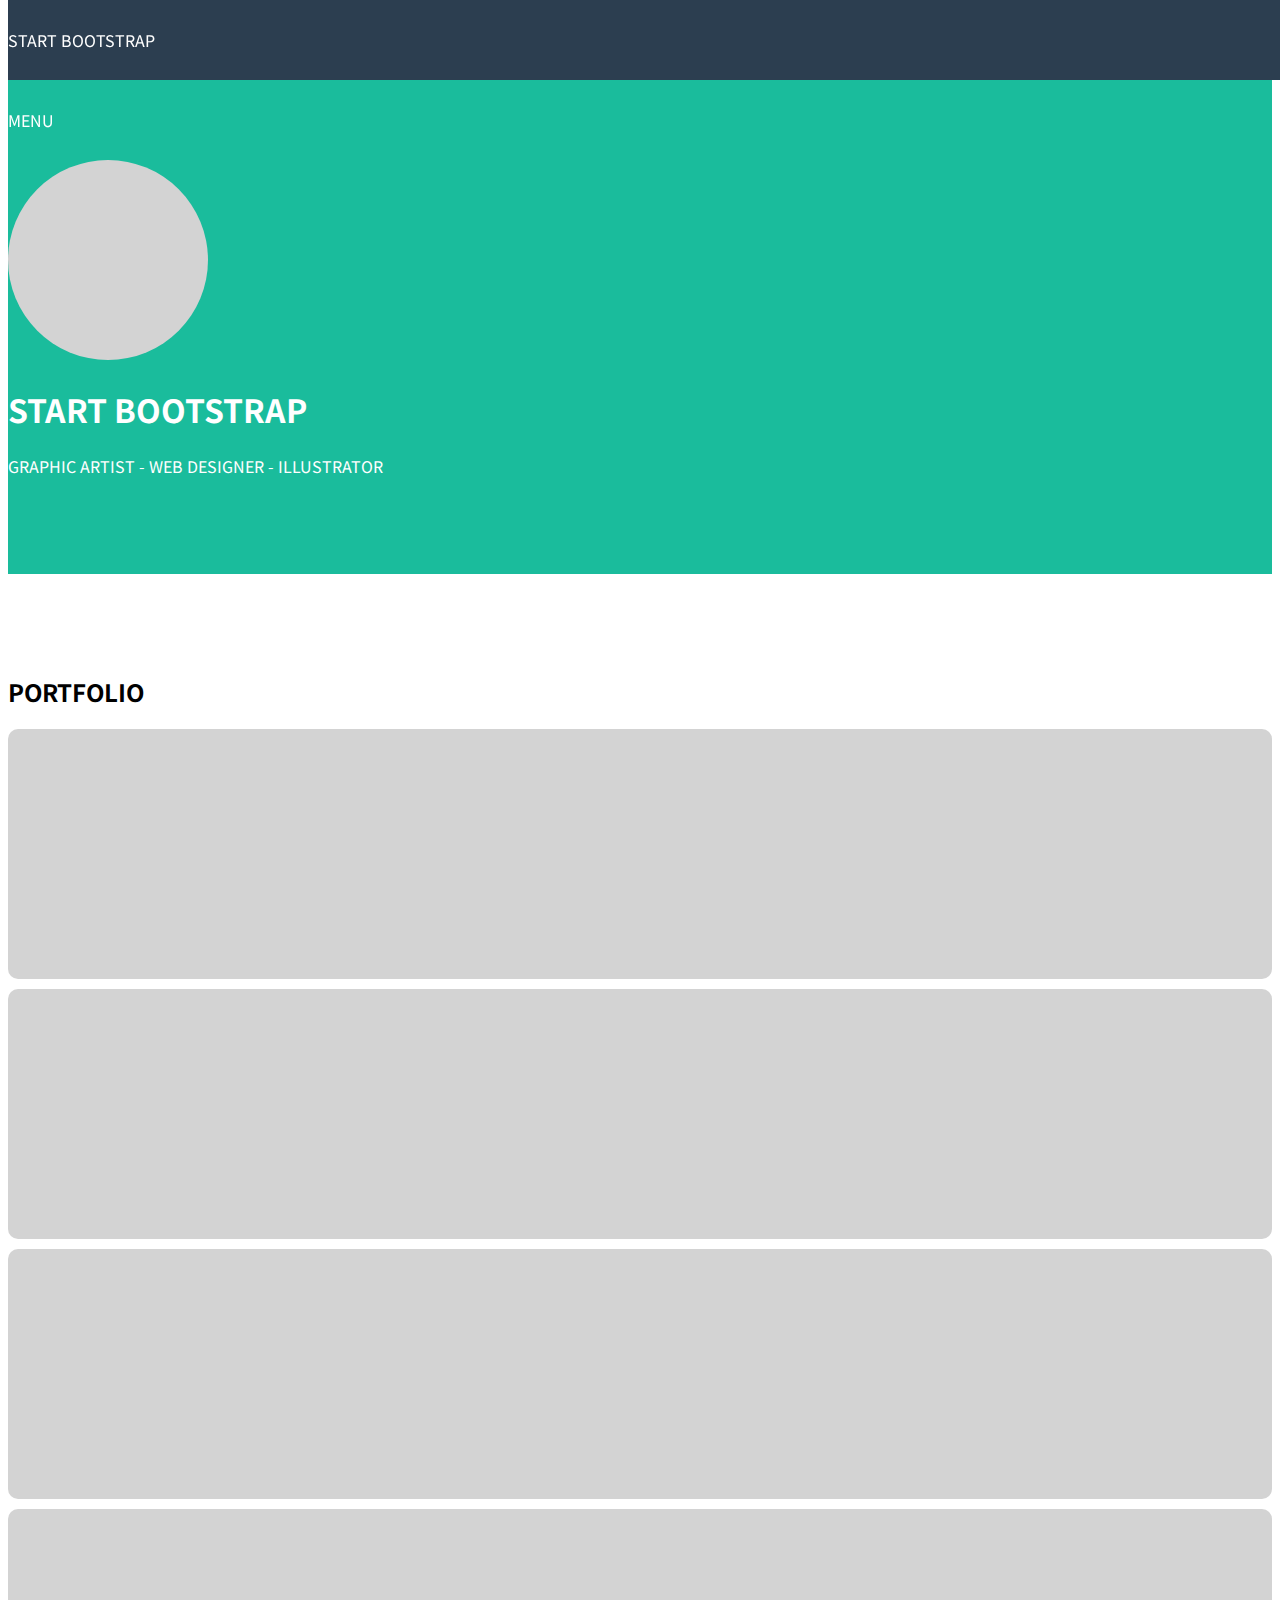
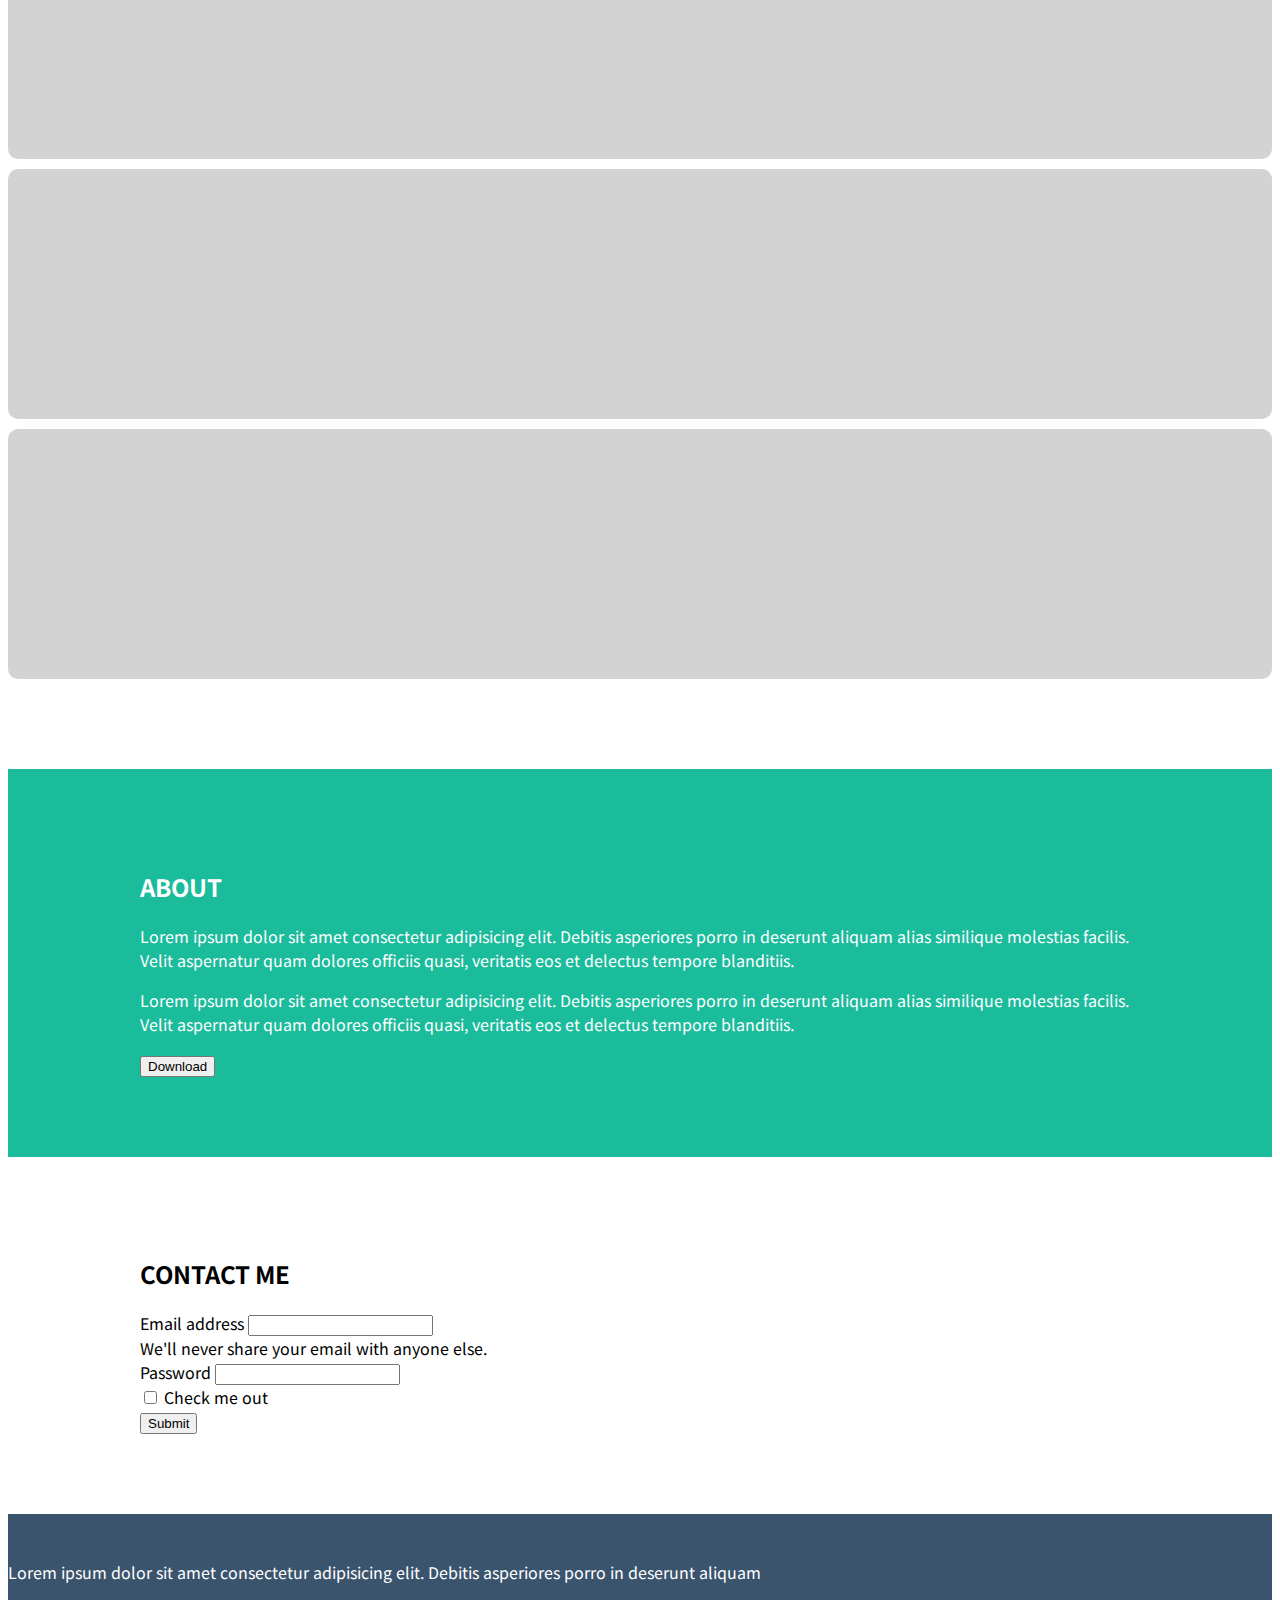
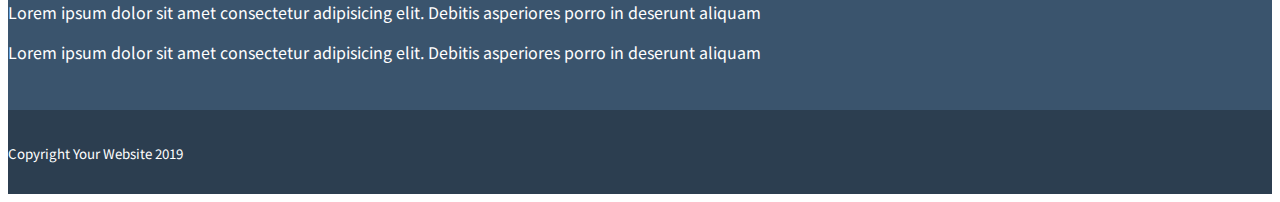
==== index.html @ 0c72066e "struttura footer" ====
<!DOCTYPE html>
<html lang="en">
    <head>
        <meta charset="UTF-8">
        <meta http-equiv="X-UA-Compatible" content="IE=edge">
        <meta name="viewport" content="width=device-width, initial-scale=1.0">
        <!-- bootstrap css -->
        <link href="https://cdn.jsdelivr.net/npm/bootstrap@5.0.2/dist/css/bootstrap.min.css" rel="stylesheet" integrity="sha384-EVSTQN3/azprG1Anm3QDgpJLIm9Nao0Yz1ztcQTwFspd3yD65VohhpuuCOmLASjC" crossorigin="anonymous">
        <!-- google font -->
        <link rel="preconnect" href="https://fonts.googleapis.com">
        <link rel="preconnect" href="https://fonts.gstatic.com" crossorigin>
        <link href="https://fonts.googleapis.com/css2?family=Noto+Sans+JP:wght@300;400;500;700;900&display=swap" rel="stylesheet">
        <!-- foglio css -->
        <link rel="stylesheet" href="css/style.css">
        <title>Freelancer</title>
    </head>
    <body>

        <header class="bg_primary">
            <div class="container">
                <div class="row align-items-center">
                    <div class="col-6">
                        START BOOTSTRAP
                    </div>
                    <div class="col-6 text-end">
                        MENU
                    </div>
                </div>
            </div>
        </header>

        <main>
            <!-- hero -->
            <section id="hero" class="bg_secondary">
                <div class="container">
                    <div class="row">
                        <div class="col-12 text-center">
                            <div class="circle"></div>
                            <h1>START BOOTSTRAP</h1>
                            <p>GRAPHIC ARTIST - WEB DESIGNER - ILLUSTRATOR</p>
                        </div>
                    </div>
                </div>
            </section>

            <!-- portfolio -->
            <section id="portfolio">
                <div class="container">
                    <div class="row">
                        <div class="col-12 text-center">
                            <h2>PORTFOLIO</h2>
                        </div>
                    </div>
                    <div class="row">
                        <div class="col-12 col-sm-6 col-lg-4">
                            <div class="portfolio_item">

                            </div>
                        </div>
                        <div class="col-12 col-sm-6 col-lg-4">
                            <div class="portfolio_item">
                                
                            </div>
                        </div>
                        <div class="col-12 col-sm-6 col-lg-4">
                            <div class="portfolio_item">
                                
                            </div>
                        </div>
                        <div class="col-12 col-sm-6 col-lg-4">
                            <div class="portfolio_item">
                                
                            </div>
                        </div>
                        <div class="col-12 col-sm-6 col-lg-4">
                            <div class="portfolio_item">
                                
                            </div>
                        </div>
                        <div class="col-12 col-sm-6 col-lg-4">
                            <div class="portfolio_item">
                                
                            </div>
                        </div>
                    </div>
                </div>
            </section>

            <!-- about -->
            <section id="about" class="bg_secondary">
                <div class="wrapper_small">
                    <div class="container-fluid">
                        <div class="row">
                            <div class="col-12 text-center">
                                <h2>ABOUT</h2>
                            </div>
                        </div>
                        <div class="row">
                            <div class="col-12 col-sm-6">
                                <p>Lorem ipsum dolor sit amet consectetur adipisicing elit. Debitis asperiores porro in deserunt aliquam alias similique molestias facilis. Velit aspernatur quam dolores officiis quasi, veritatis eos et delectus tempore blanditiis.</p>
                            </div>
                            <div class="col-12 col-sm-6">
                                <p>Lorem ipsum dolor sit amet consectetur adipisicing elit. Debitis asperiores porro in deserunt aliquam alias similique molestias facilis. Velit aspernatur quam dolores officiis quasi, veritatis eos et delectus tempore blanditiis.</p>
                            </div>
                            <div class="col-12 text-center">
                                <button>Download</button>
                            </div>
                        </div>
                    </div>
                </div>
            </section>


            <!-- contact -->
            <section id="contact">
                <div class="wrapper_small">
                    <div class="container-fluid">
                        <div class="row">
                            <div class="col-12">
                                <div class="col-12 text-center">
                                    <h2>CONTACT ME</h2>
                                </div>
                                <form>
                                    <div class="mb-3">
                                      <label for="exampleInputEmail1" class="form-label">Email address</label>
                                      <input type="email" class="form-control" id="exampleInputEmail1" aria-describedby="emailHelp">
                                      <div id="emailHelp" class="form-text">We'll never share your email with anyone else.</div>
                                    </div>
                                    <div class="mb-3">
                                      <label for="exampleInputPassword1" class="form-label">Password</label>
                                      <input type="password" class="form-control" id="exampleInputPassword1">
                                    </div>
                                    <div class="mb-3 form-check">
                                      <input type="checkbox" class="form-check-input" id="exampleCheck1">
                                      <label class="form-check-label" for="exampleCheck1">Check me out</label>
                                    </div>
                                    <button type="submit" class="btn btn-primary">Submit</button>
                                  </form>
    
                            </div>
                        </div>
                    </div>
                </div>
            </section>

        </main>

        <footer>
            <div class="footer_up bg_primary_300">
                <div class="container">
                    <div class="row">
                        <div class="col-12 col-sm-4">
                            <p>Lorem ipsum dolor sit amet consectetur adipisicing elit. Debitis asperiores porro in deserunt aliquam</p>
                        </div>
                        <div class="col-12 col-sm-4">
                            <p>Lorem ipsum dolor sit amet consectetur adipisicing elit. Debitis asperiores porro in deserunt aliquam</p>
                        </div>
                        <div class="col-12 col-sm-4">
                            <p>Lorem ipsum dolor sit amet consectetur adipisicing elit. Debitis asperiores porro in deserunt aliquam</p>
                        </div>
                    </div>
                </div>
            </div>
            <div class="footer_down bg_primary text-center">
                <small>Copyright Your Website 2019</small>
            </div>
        </footer>


        <!-- bootstrap js -->
        <script src="https://cdn.jsdelivr.net/npm/bootstrap@5.0.2/dist/js/bootstrap.bundle.min.js" integrity="sha384-MrcW6ZMFYlzcLA8Nl+NtUVF0sA7MsXsP1UyJoMp4YLEuNSfAP+JcXn/tWtIaxVXM" crossorigin="anonymous"></script>
    </body>
</html>
---- css/style.css ----
/* common */
body{
    font-family: 'Noto Sans JP', sans-serif;
}

.bg_primary{
    background-color: #2c3e50;
}
.bg_primary_300{
    background-color: #3a546d;
}
.bg_secondary{
    background-color: #1abc9c;
}
.wrapper_small{
    max-width: 1000px;
    width: 85%;
    margin: auto;
}

/* header */
header{
    position: fixed;
    top: 0;
    color: #fff;
    height: 80px;
    line-height: 80px;
    width: 100%;
}

/* MAIN */
section{
    padding: 80px 0;
}

/* hero */
#hero{
    margin-top: 80px;
    color: #fff;
}
.circle{
    display: inline-block;
    height: 200px;
    width: 200px;
    border-radius: 50%;
    background-color: lightgray;
}

/* portfolio */
.portfolio_item{
    border-radius: 10px;
    overflow: hidden;
    margin: 10px 0;
    height: 250px;
    background-color: lightgray;
    border-radius: 10px;
}

/* about */
#about{
    color: #fff;
}

/* footer */
footer{
    color: #fff;
}
.footer_up,
.footer_down{
    padding: 30px 0;
}
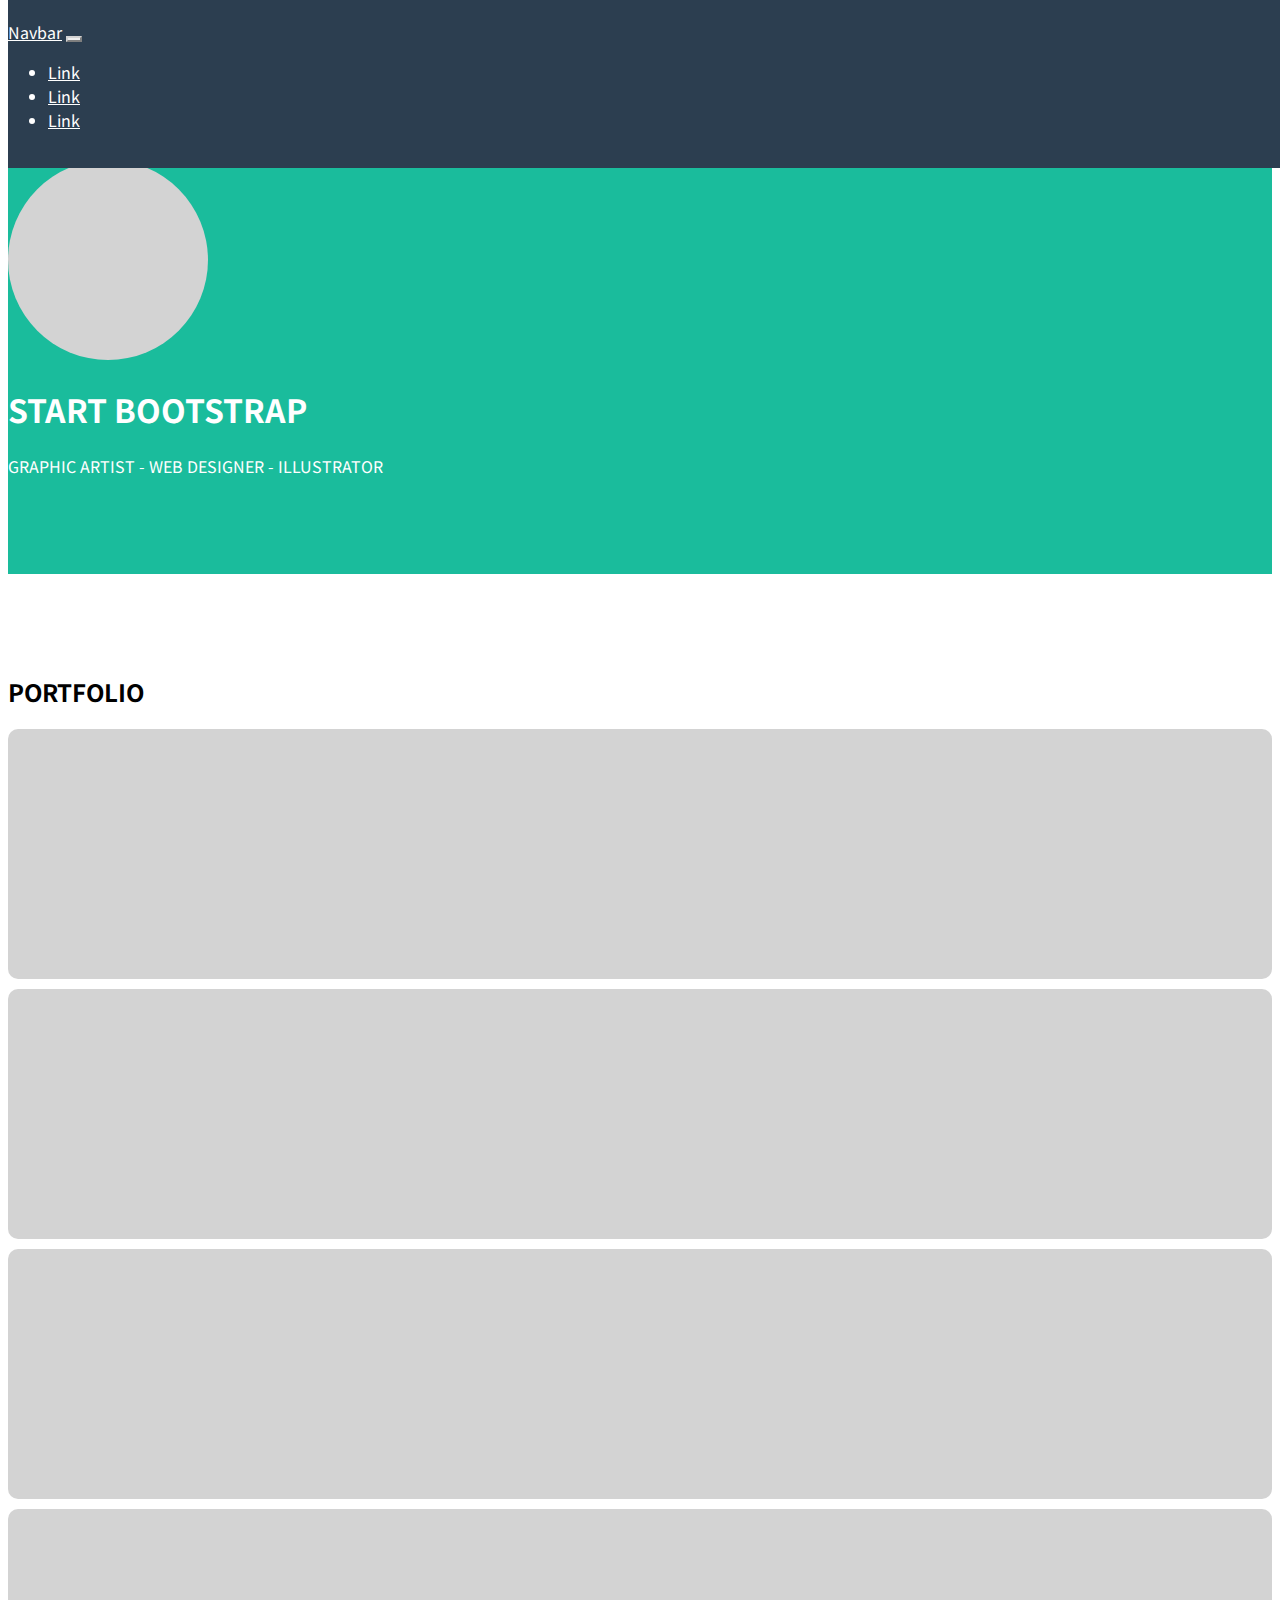
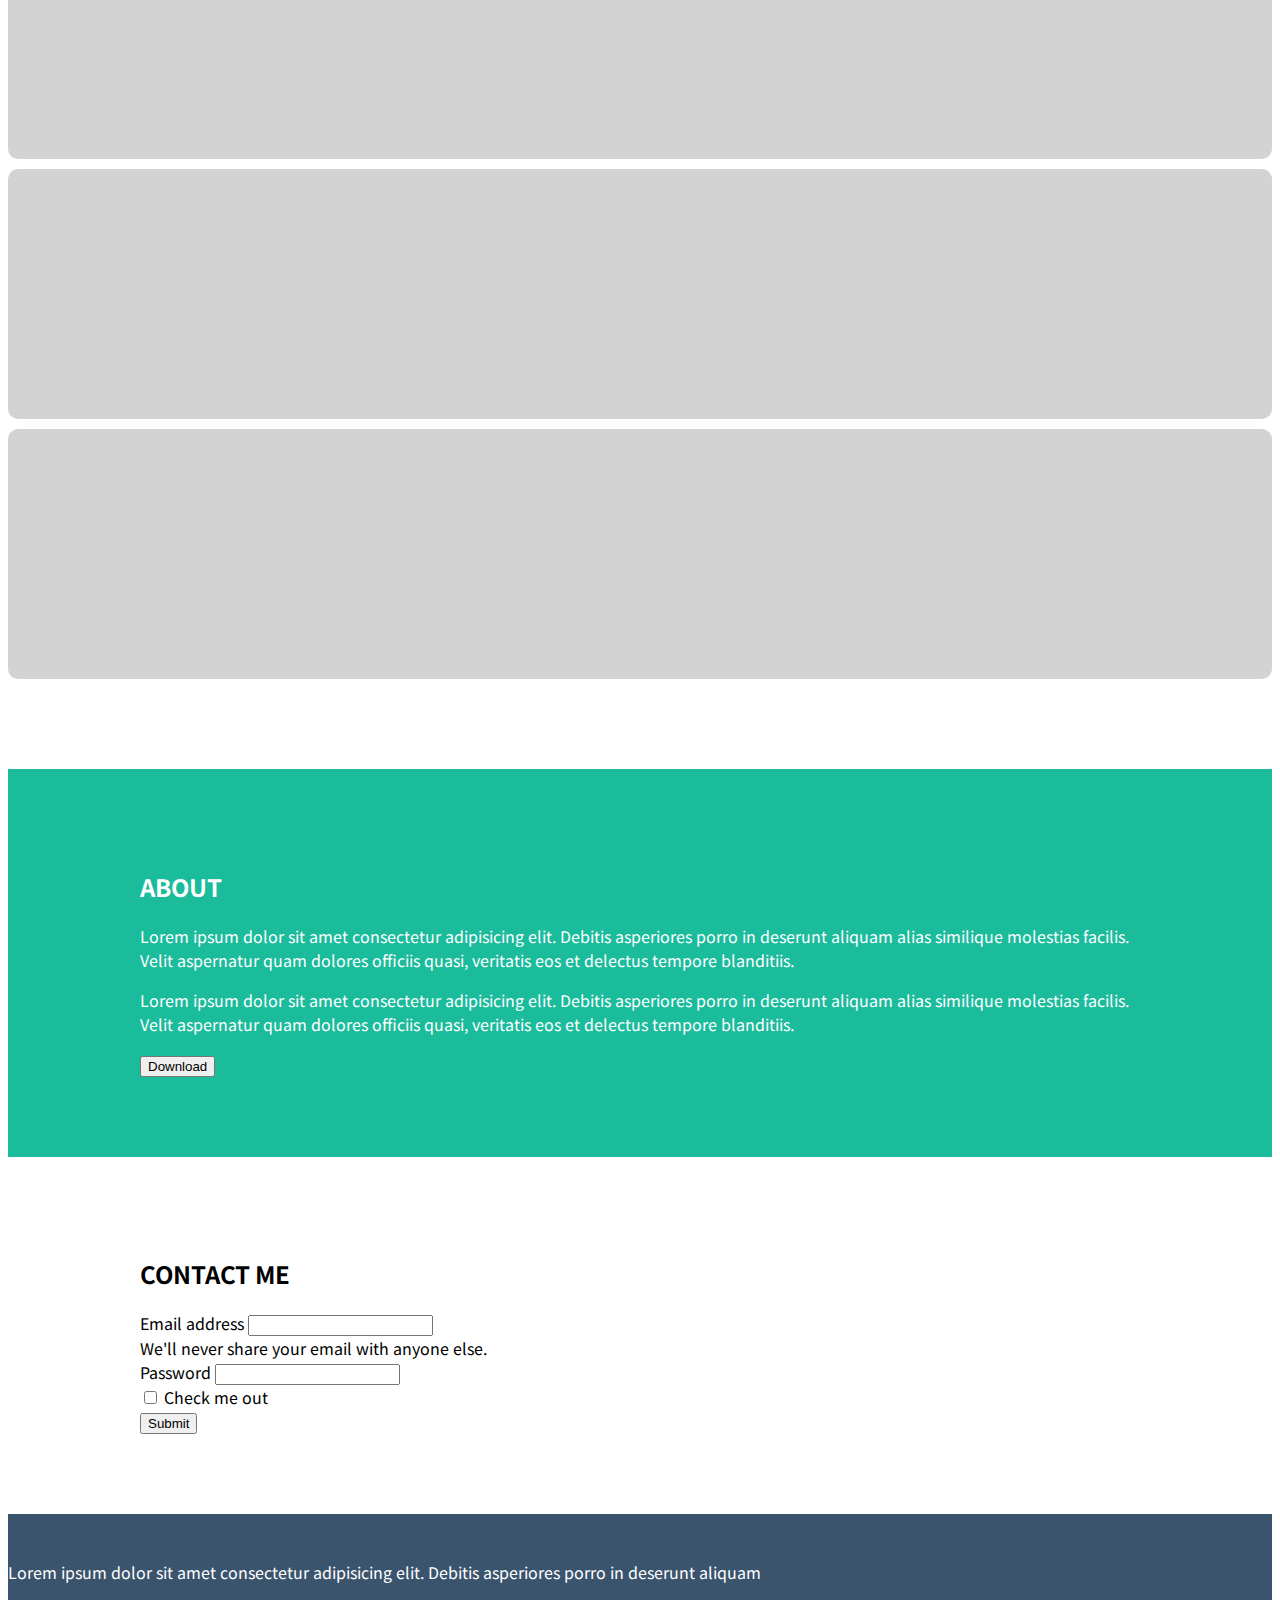
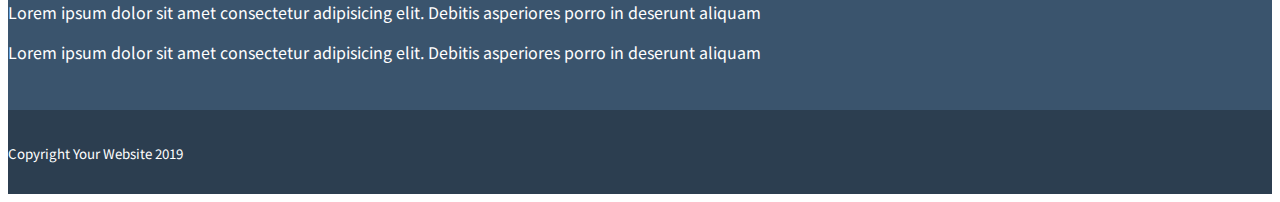
==== commit 17f0637a: "inserito img" ====
--- a/index.html
+++ b/index.html
@@ -17,16 +17,40 @@
     <body>
 
         <header class="bg_primary">
+
             <div class="container">
+
                 <div class="row align-items-center">
-                    <div class="col-6">
-                        START BOOTSTRAP
-                    </div>
-                    <div class="col-6 text-end">
-                        MENU
-                    </div>
+
+                    <nav class="navbar navbar-expand-lg navbar-light">
+
+                        <div class="container-fluid">
+                            <a class="navbar-brand" href="#">Navbar</a>
+                            <button class="navbar-toggler" type="button" data-bs-toggle="collapse" data-bs-target="#navbarSupportedContent" aria-controls="navbarSupportedContent" aria-expanded="false" aria-label="Toggle navigation">
+                                <span class="navbar-toggler-icon"></span>
+                            </button>
+                            <div class="collapse navbar-collapse justify-content-end" id="navbarSupportedContent">
+                                <ul class="navbar-nav mb-2 mb-lg-0">
+                                    <li class="nav-item">
+                                        <a class="nav-link" href="#">Link</a>
+                                    </li>
+                                    <li class="nav-item">
+                                        <a class="nav-link" href="#">Link</a>
+                                    </li>
+                                    <li class="nav-item">
+                                        <a class="nav-link" href="#">Link</a>
+                                    </li>
+                                </ul>
+                            </div>
+
+                        </div>
+
+                    </nav>
+
                 </div>
+
             </div>
+            
         </header>
 
         <main>
--- a/css/style.css
+++ b/css/style.css
@@ -23,9 +23,21 @@
     position: fixed;
     top: 0;
     color: #fff;
-    height: 80px;
-    line-height: 80px;
     width: 100%;
+}
+.navbar{
+    padding: 20px 0;
+}
+.navbar-light .navbar-nav .nav-link,
+.navbar-light .navbar-brand{
+    color:#fff;
+}
+.navbar-light .navbar-toggler{
+    /* color: gray; */
+    border-color: lightgray;
+}
+.navbar-toggler-icon{
+    color: lightgray;
 }
 
 /* MAIN */
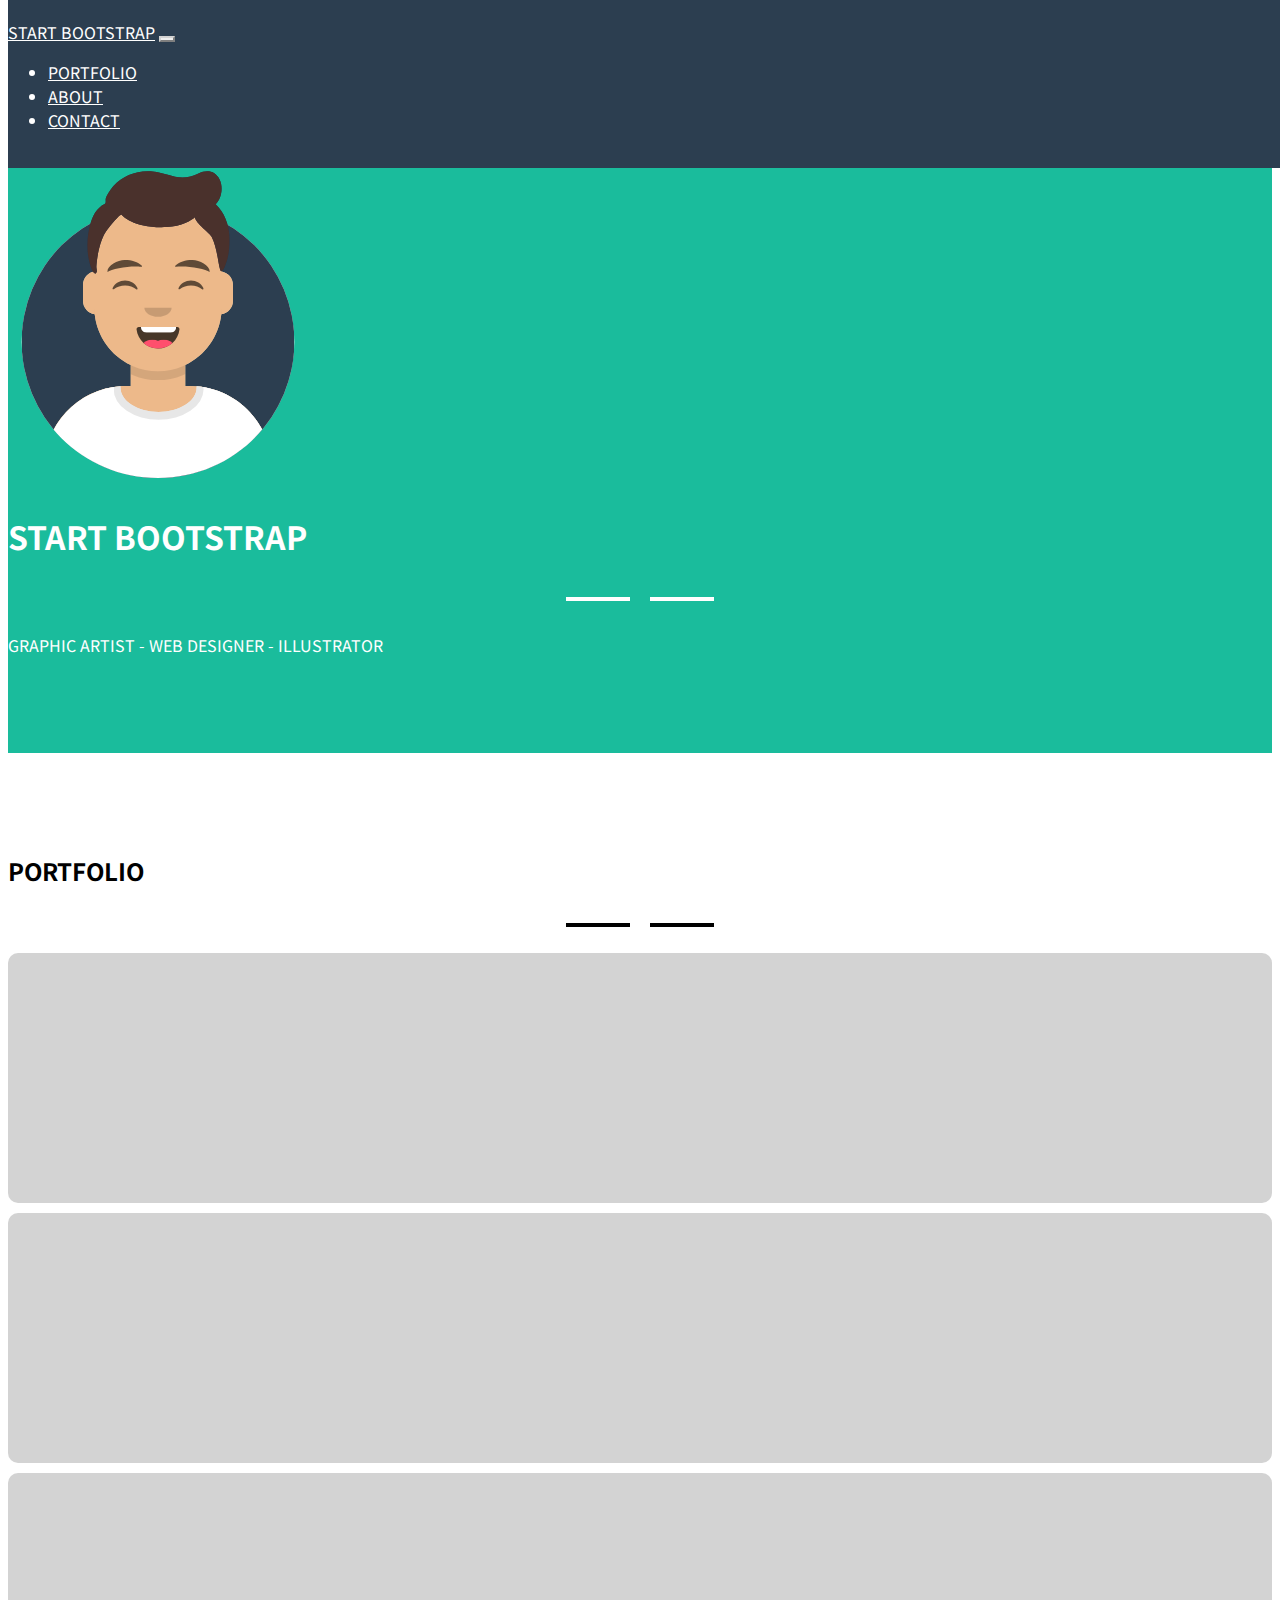
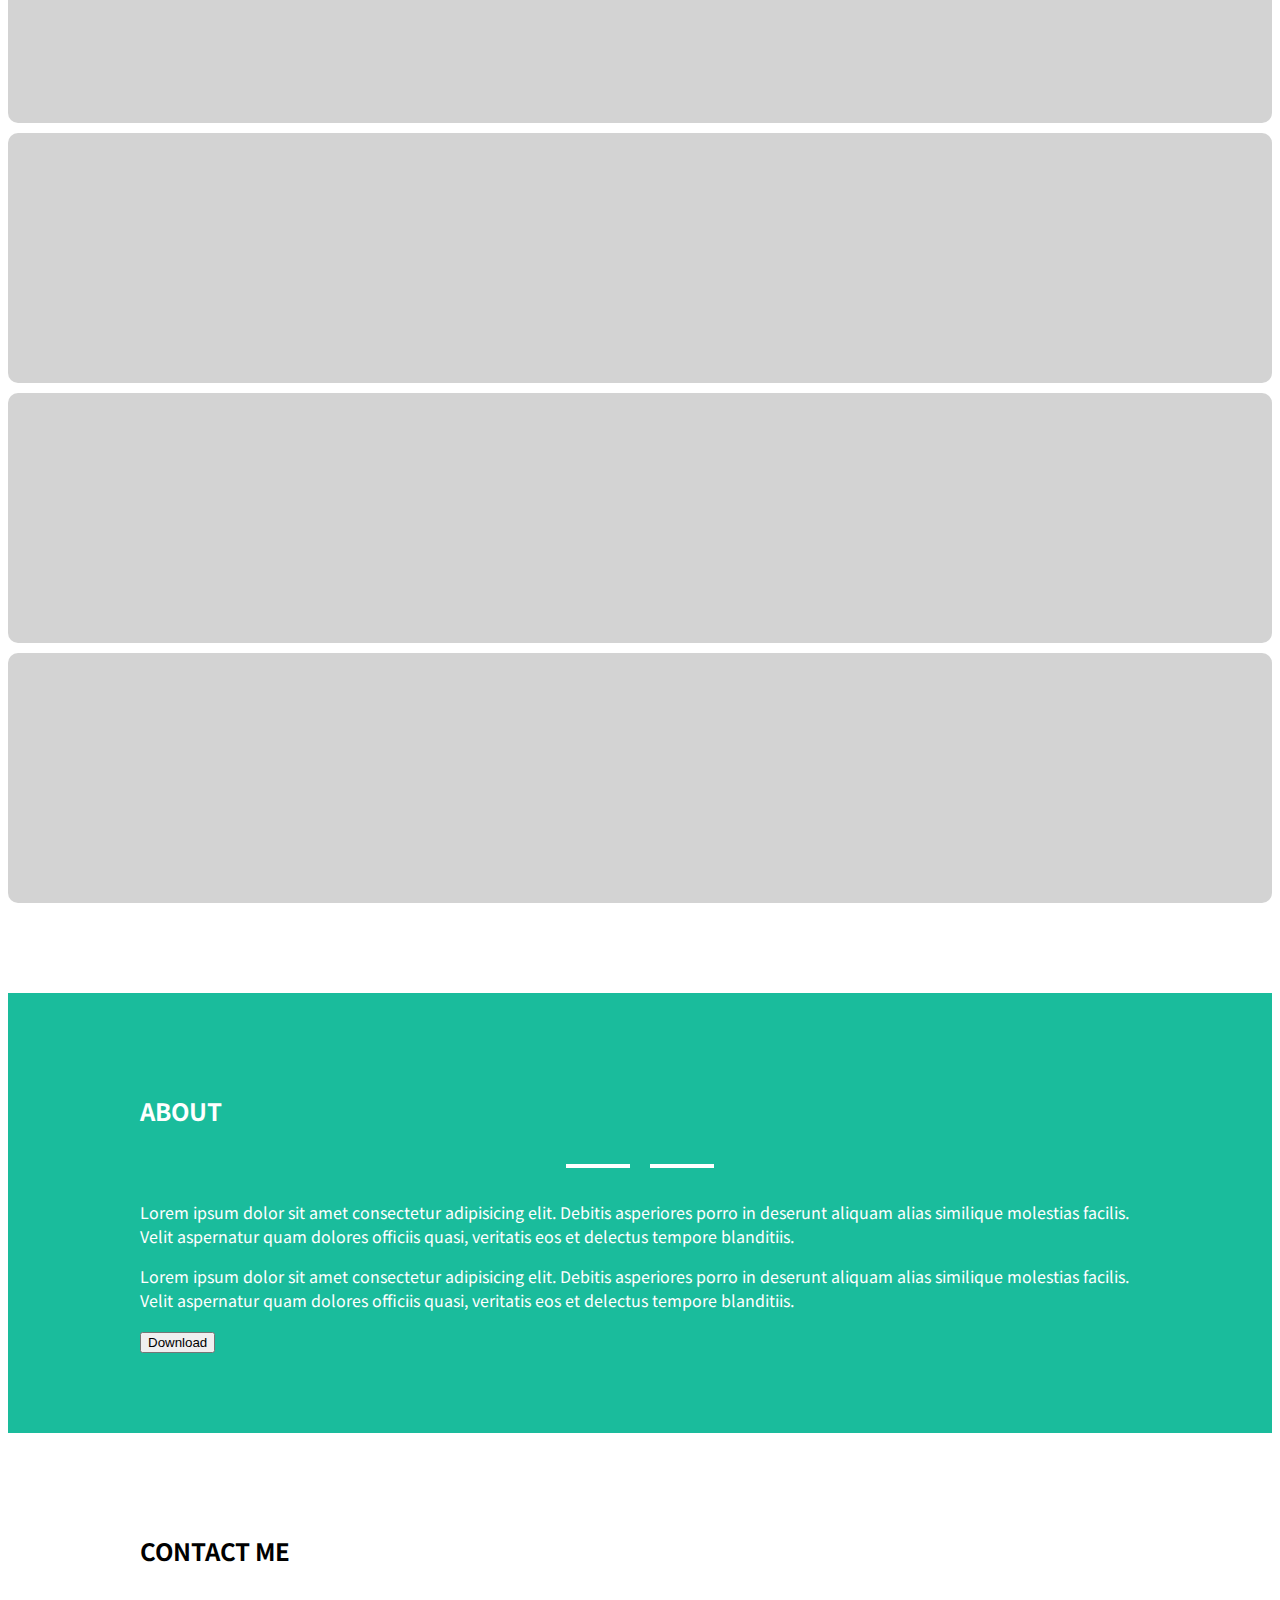
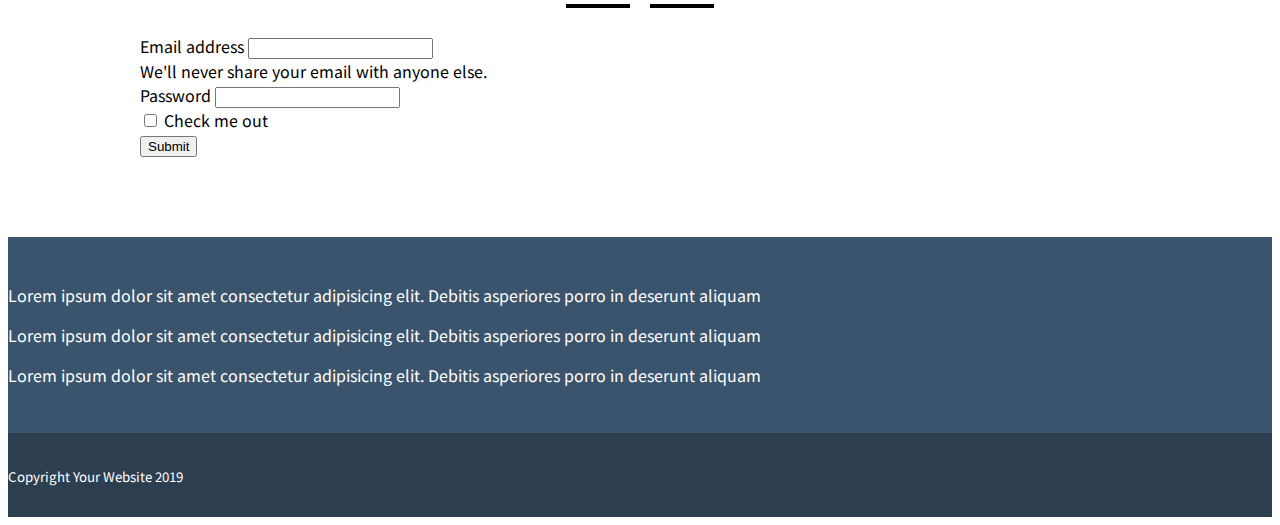
==== commit b25156e5: "inserito line star" ====
--- a/index.html
+++ b/index.html
@@ -10,6 +10,8 @@
         <link rel="preconnect" href="https://fonts.googleapis.com">
         <link rel="preconnect" href="https://fonts.gstatic.com" crossorigin>
         <link href="https://fonts.googleapis.com/css2?family=Noto+Sans+JP:wght@300;400;500;700;900&display=swap" rel="stylesheet">
+        <!-- fontawesone -->
+        <link rel="stylesheet" href="https://cdnjs.cloudflare.com/ajax/libs/font-awesome/5.15.3/css/all.min.css" integrity="sha512-iBBXm8fW90+nuLcSKlbmrPcLa0OT92xO1BIsZ+ywDWZCvqsWgccV3gFoRBv0z+8dLJgyAHIhR35VZc2oM/gI1w==" crossorigin="anonymous" referrerpolicy="no-referrer" />
         <!-- foglio css -->
         <link rel="stylesheet" href="css/style.css">
         <title>Freelancer</title>
@@ -25,20 +27,20 @@
                     <nav class="navbar navbar-expand-lg navbar-light">
 
                         <div class="container-fluid">
-                            <a class="navbar-brand" href="#">Navbar</a>
+                            <a class="navbar-brand" href="#">START BOOTSTRAP</a>
                             <button class="navbar-toggler" type="button" data-bs-toggle="collapse" data-bs-target="#navbarSupportedContent" aria-controls="navbarSupportedContent" aria-expanded="false" aria-label="Toggle navigation">
                                 <span class="navbar-toggler-icon"></span>
                             </button>
                             <div class="collapse navbar-collapse justify-content-end" id="navbarSupportedContent">
                                 <ul class="navbar-nav mb-2 mb-lg-0">
                                     <li class="nav-item">
-                                        <a class="nav-link" href="#">Link</a>
+                                        <a class="nav-link" href="#">PORTFOLIO</a>
                                     </li>
                                     <li class="nav-item">
-                                        <a class="nav-link" href="#">Link</a>
+                                        <a class="nav-link" href="#">ABOUT</a>
                                     </li>
                                     <li class="nav-item">
-                                        <a class="nav-link" href="#">Link</a>
+                                        <a class="nav-link" href="#">CONTACT</a>
                                     </li>
                                 </ul>
                             </div>
@@ -50,7 +52,7 @@
                 </div>
 
             </div>
-            
+
         </header>
 
         <main>
@@ -59,13 +61,22 @@
                 <div class="container">
                     <div class="row">
                         <div class="col-12 text-center">
-                            <div class="circle"></div>
+                            <div class="circle">
+                                <img src="img/avatar.svg" alt="avatar">
+                            </div>
                             <h1>START BOOTSTRAP</h1>
+                            <div class="spacebar_star">
+                                <div class="space_star line_star_white"></div>
+                                <div><i class="fas fa-star star_white"></i></div>
+                                <div class="space_star line_star_white"></div>
+                            </div>
                             <p>GRAPHIC ARTIST - WEB DESIGNER - ILLUSTRATOR</p>
                         </div>
                     </div>
                 </div>
             </section>
+
+
 
             <!-- portfolio -->
             <section id="portfolio">
@@ -73,6 +84,11 @@
                     <div class="row">
                         <div class="col-12 text-center">
                             <h2>PORTFOLIO</h2>
+                            <div class="spacebar_star">
+                                <div class="space_star line_star_black"></div>
+                                <div><i class="fas fa-star star_black"></i></div>
+                                <div class="space_star line_star_black"></div>
+                            </div>
                         </div>
                     </div>
                     <div class="row">
@@ -117,6 +133,11 @@
                         <div class="row">
                             <div class="col-12 text-center">
                                 <h2>ABOUT</h2>
+                                <div class="spacebar_star">
+                                    <div class="space_star line_star_white"></div>
+                                    <div><i class="fas fa-star star_white"></i></div>
+                                    <div class="space_star line_star_white"></div>
+                                </div>
                             </div>
                         </div>
                         <div class="row">
@@ -143,6 +164,11 @@
                             <div class="col-12">
                                 <div class="col-12 text-center">
                                     <h2>CONTACT ME</h2>
+                                    <div class="spacebar_star">
+                                        <div class="space_star line_star_black"></div>
+                                        <div><i class="fas fa-star star_black"></i></div>
+                                        <div class="space_star line_star_black"></div>
+                                    </div>
                                 </div>
                                 <form>
                                     <div class="mb-3">
--- a/css/style.css
+++ b/css/style.css
@@ -50,12 +50,43 @@
     margin-top: 80px;
     color: #fff;
 }
+#hero h1{
+    margin-top: 30px;
+}
 .circle{
+    display: inline-block;   
+}
+.circle img{
+    width: 100%;
+}
+
+.space_star{
     display: inline-block;
-    height: 200px;
-    width: 200px;
-    border-radius: 50%;
-    background-color: lightgray;
+    width: 60px;
+}
+.spacebar_star{
+    display: flex;
+    align-items: center;
+    justify-content: center;
+    margin: 10px 0;
+}
+.spacebar_star i{
+    font-size: 25px;
+    margin: 0 10px;
+}
+.star_white{
+    color: white;
+}
+.star_black{
+    color: black;
+}
+.line_star_black{
+    background-color: #000;
+    border: 2px solid black;
+}
+.line_star_white{
+    border: 2px solid white;
+    background-color: white;
 }
 
 /* portfolio */
@@ -66,6 +97,9 @@
     height: 250px;
     background-color: lightgray;
     border-radius: 10px;
+}
+.portfolio_item img{
+    width: 100%;
 }
 
 /* about */
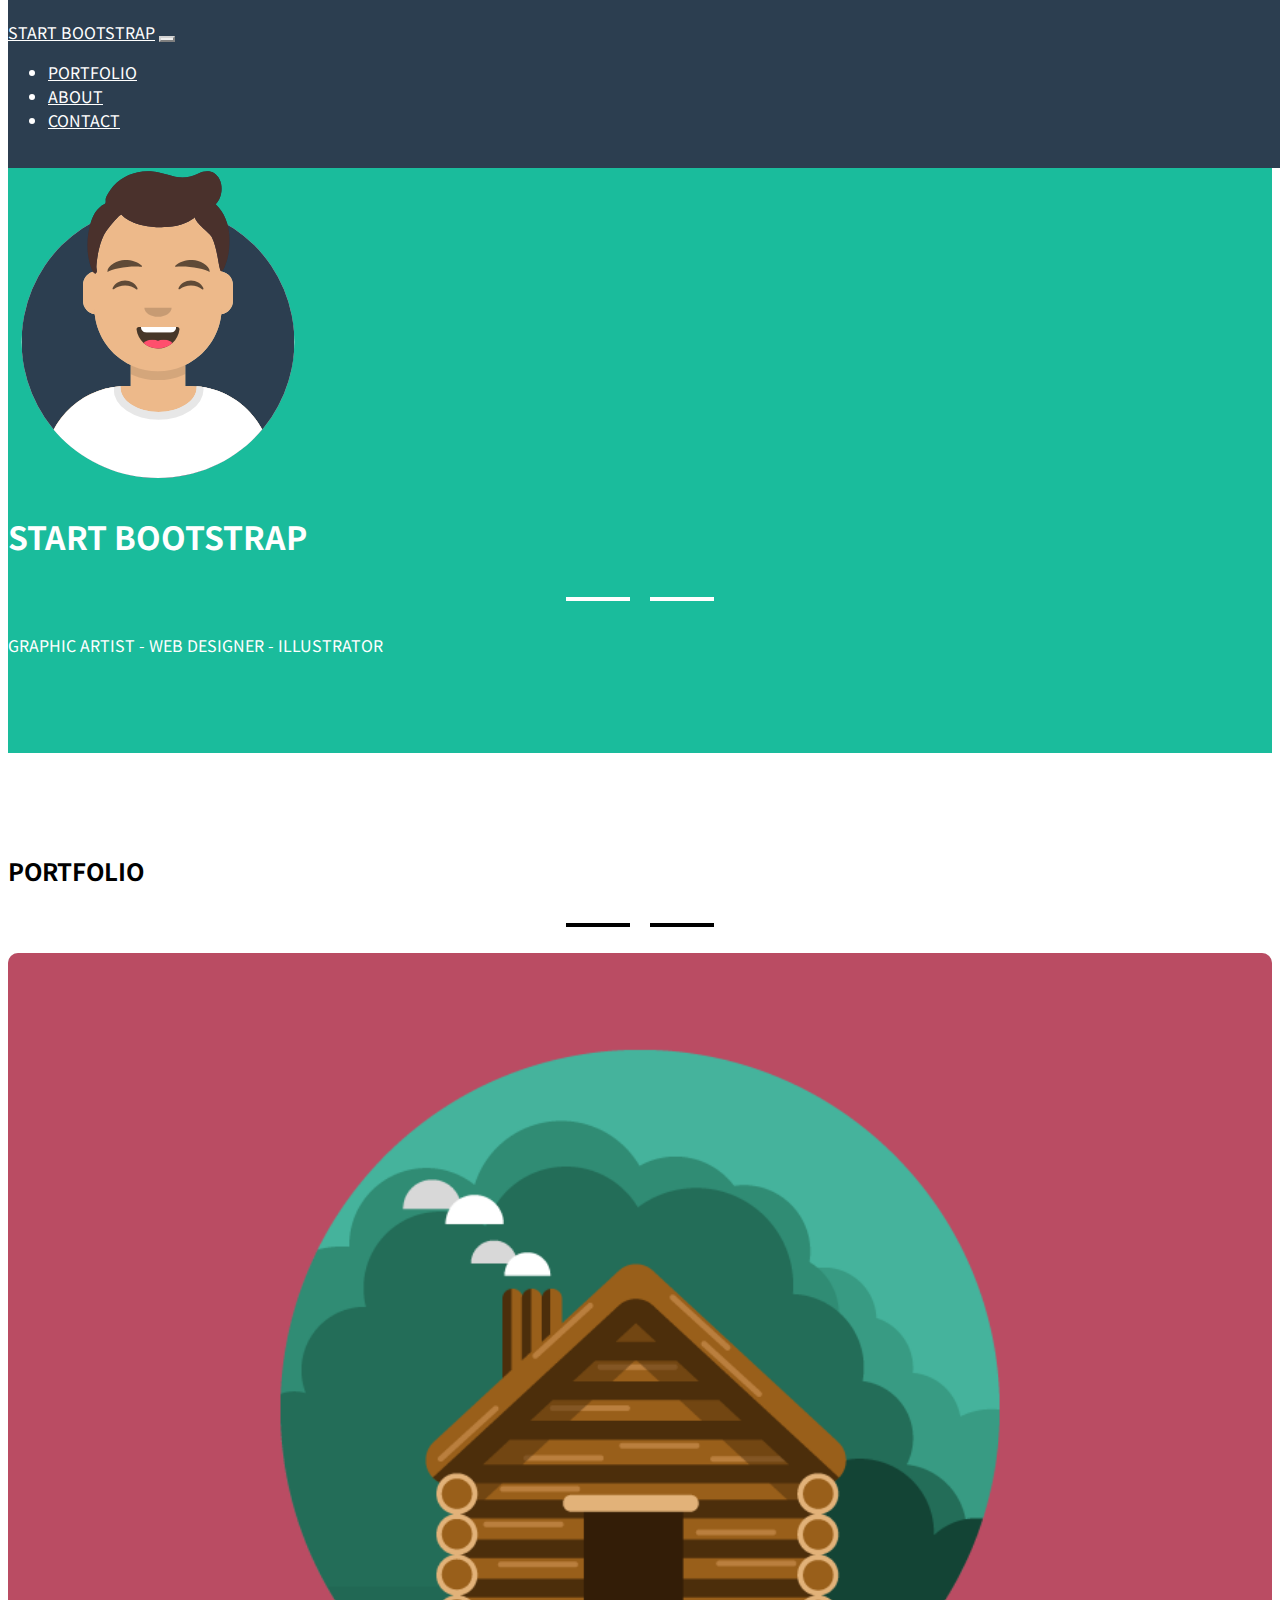
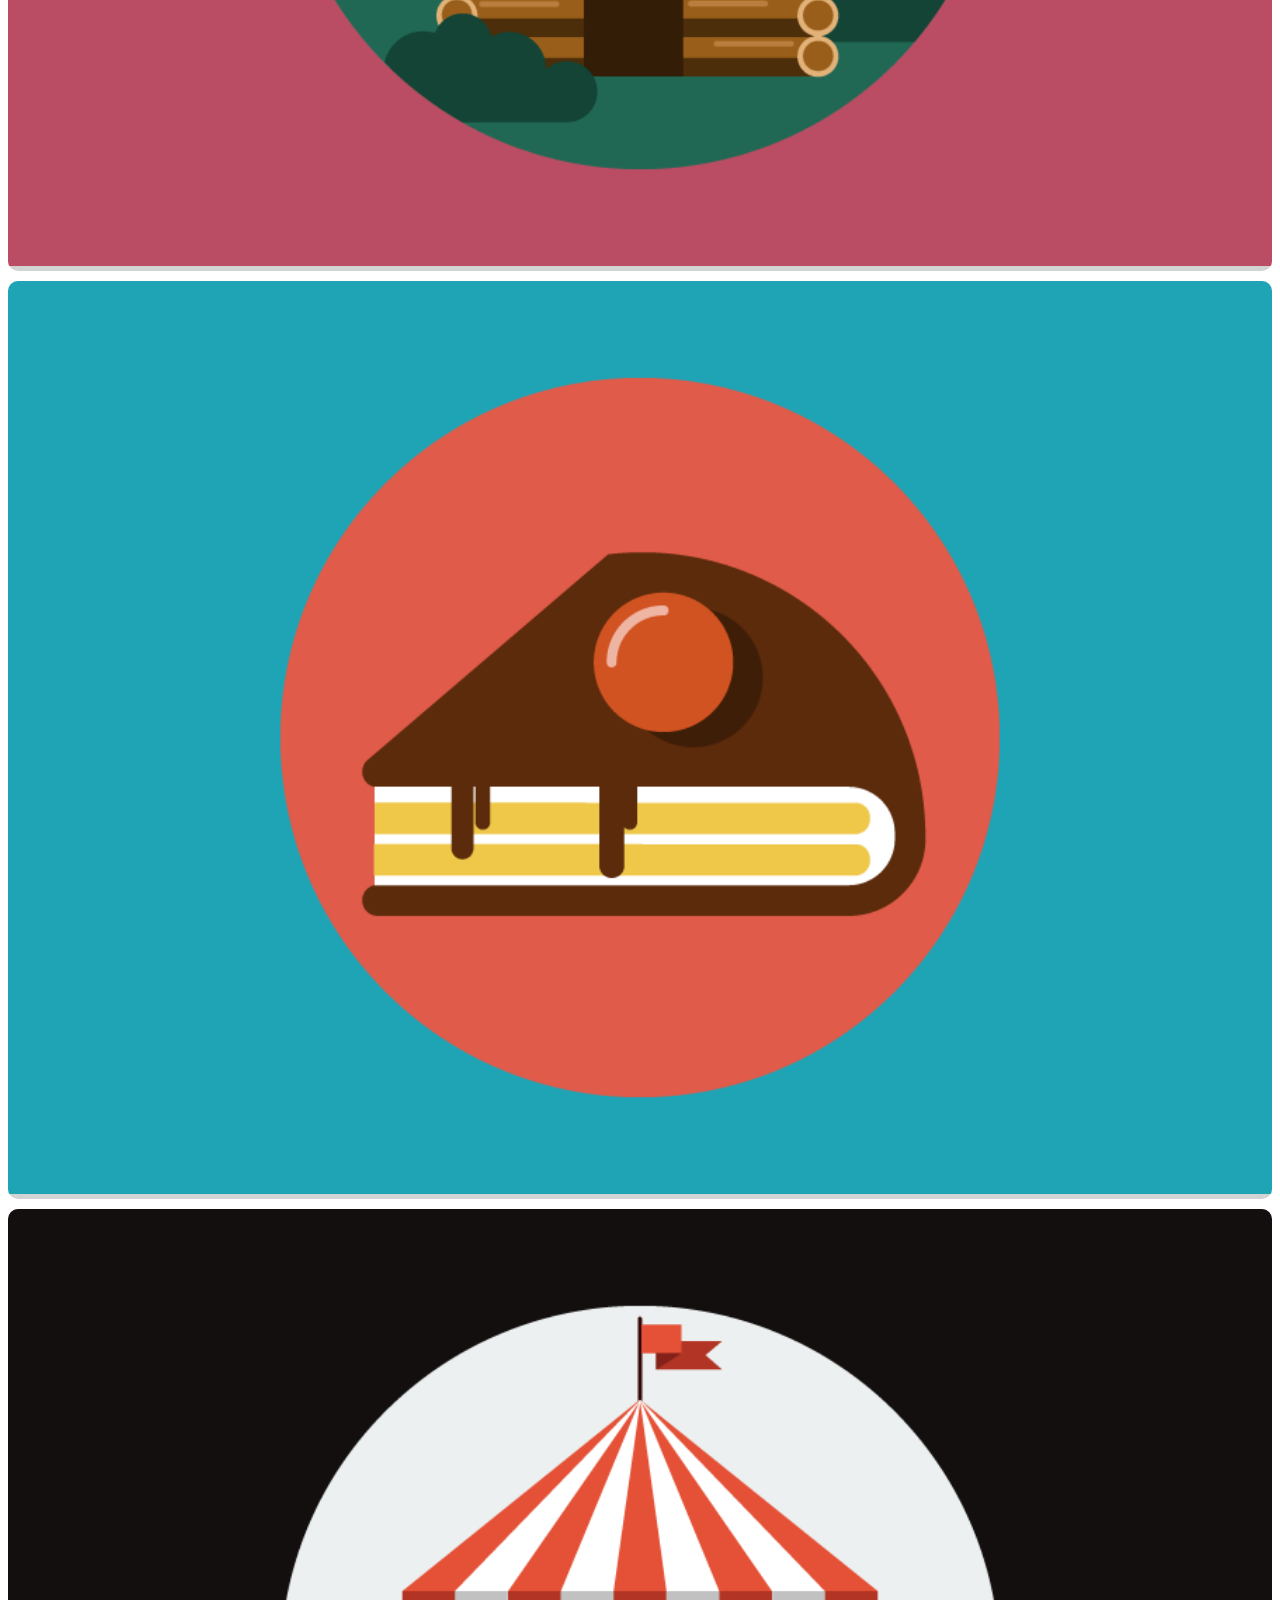
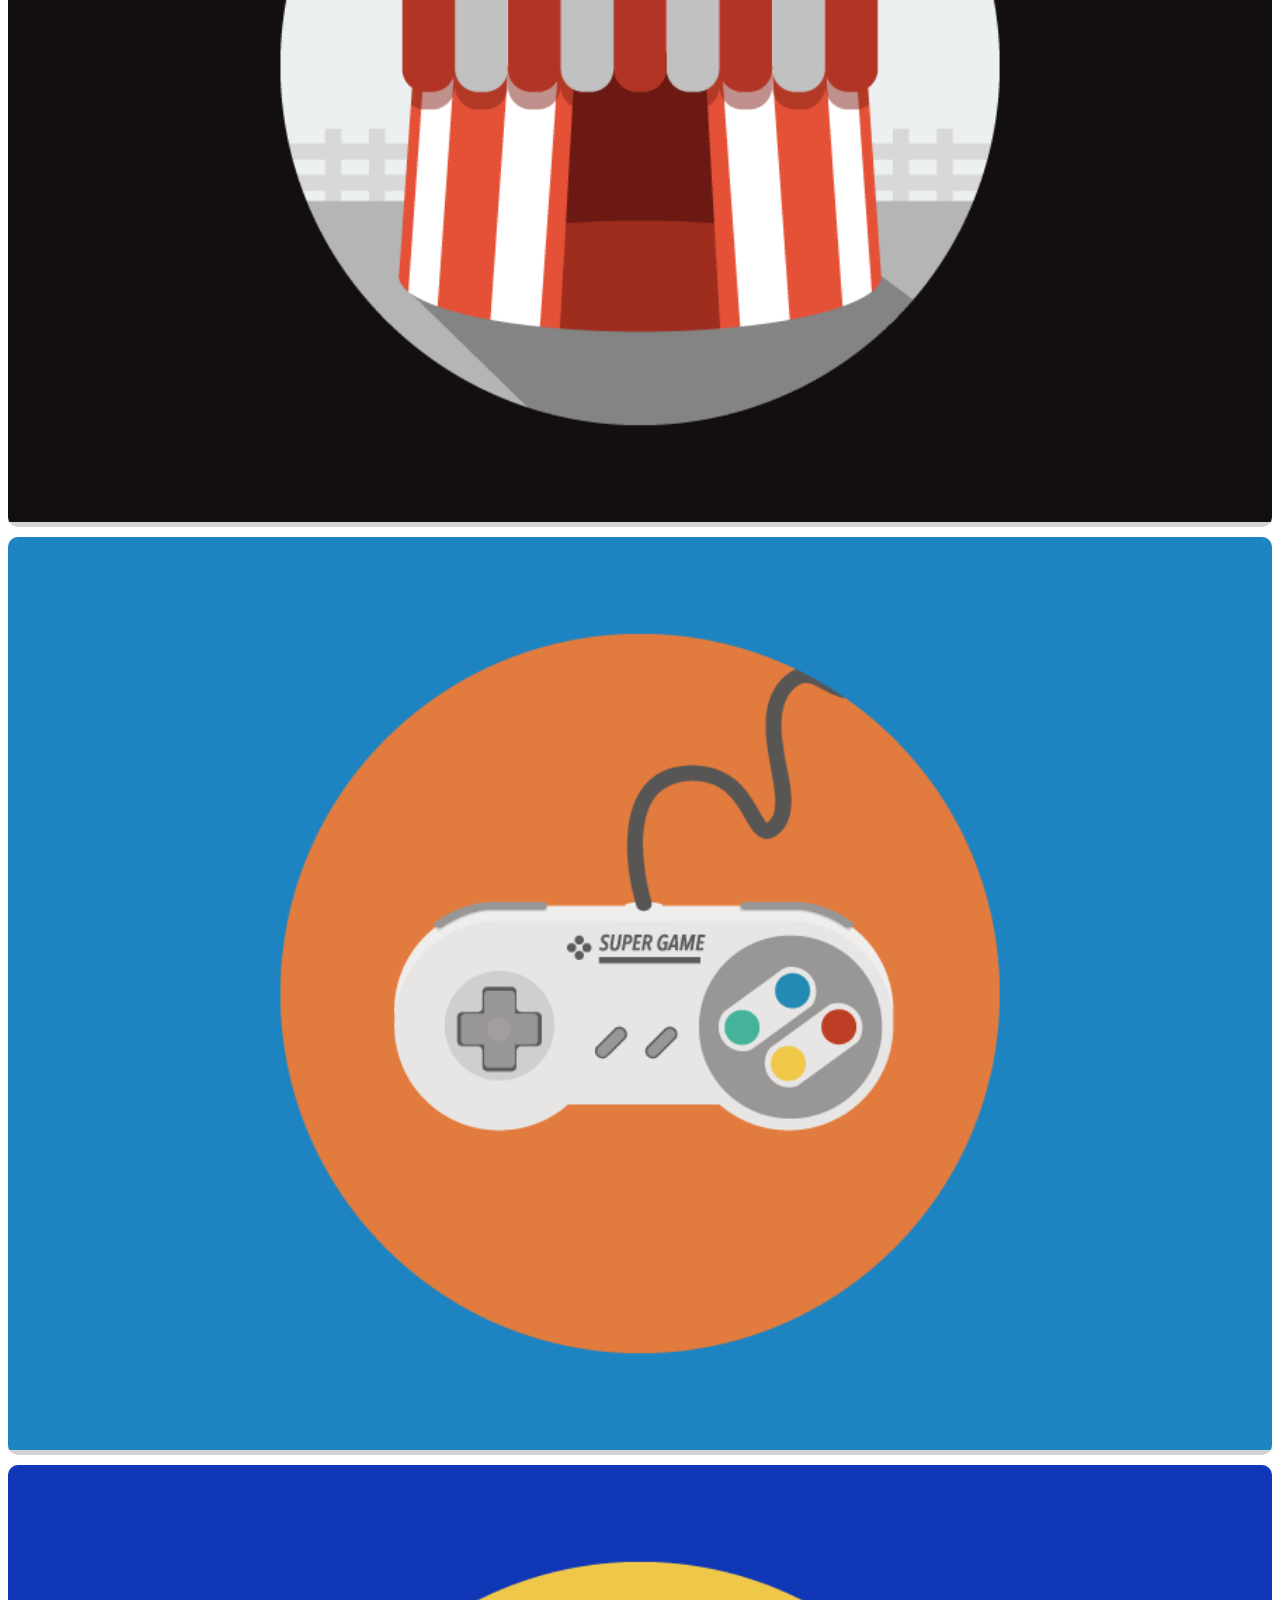
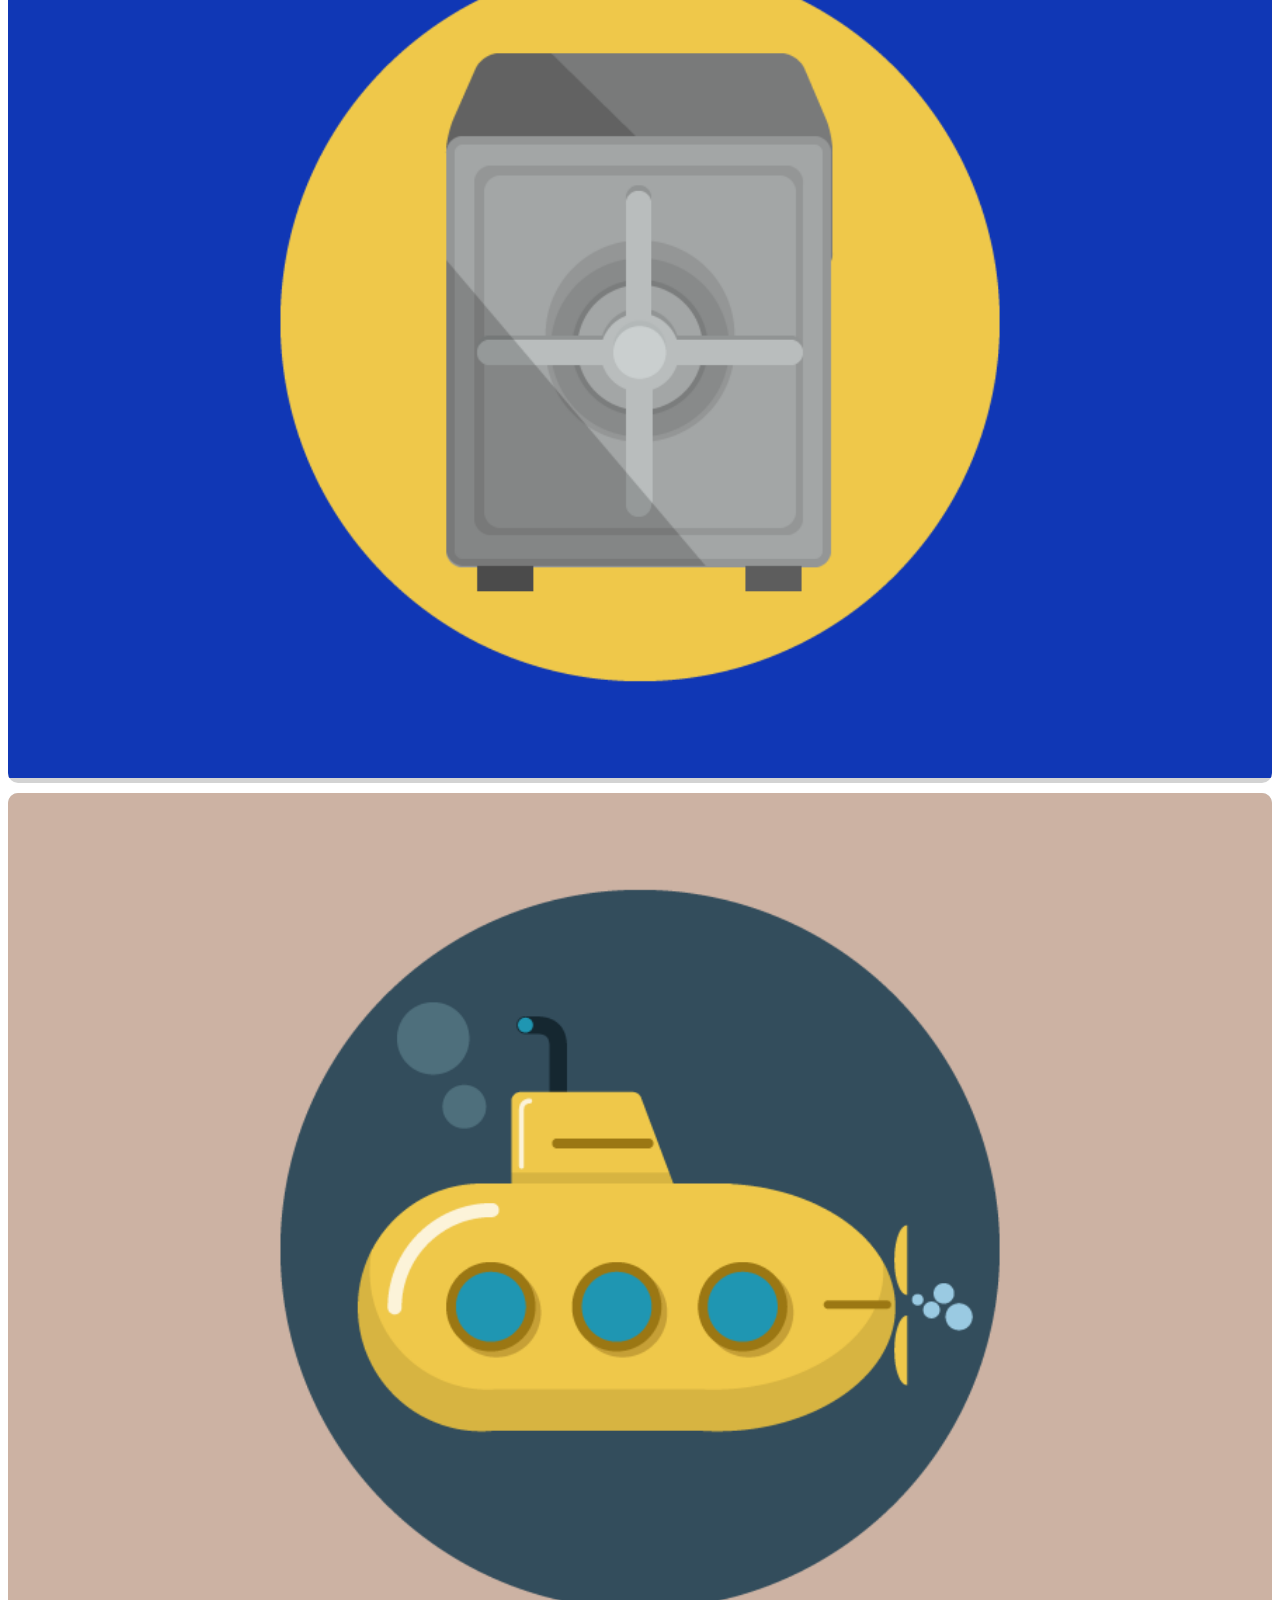
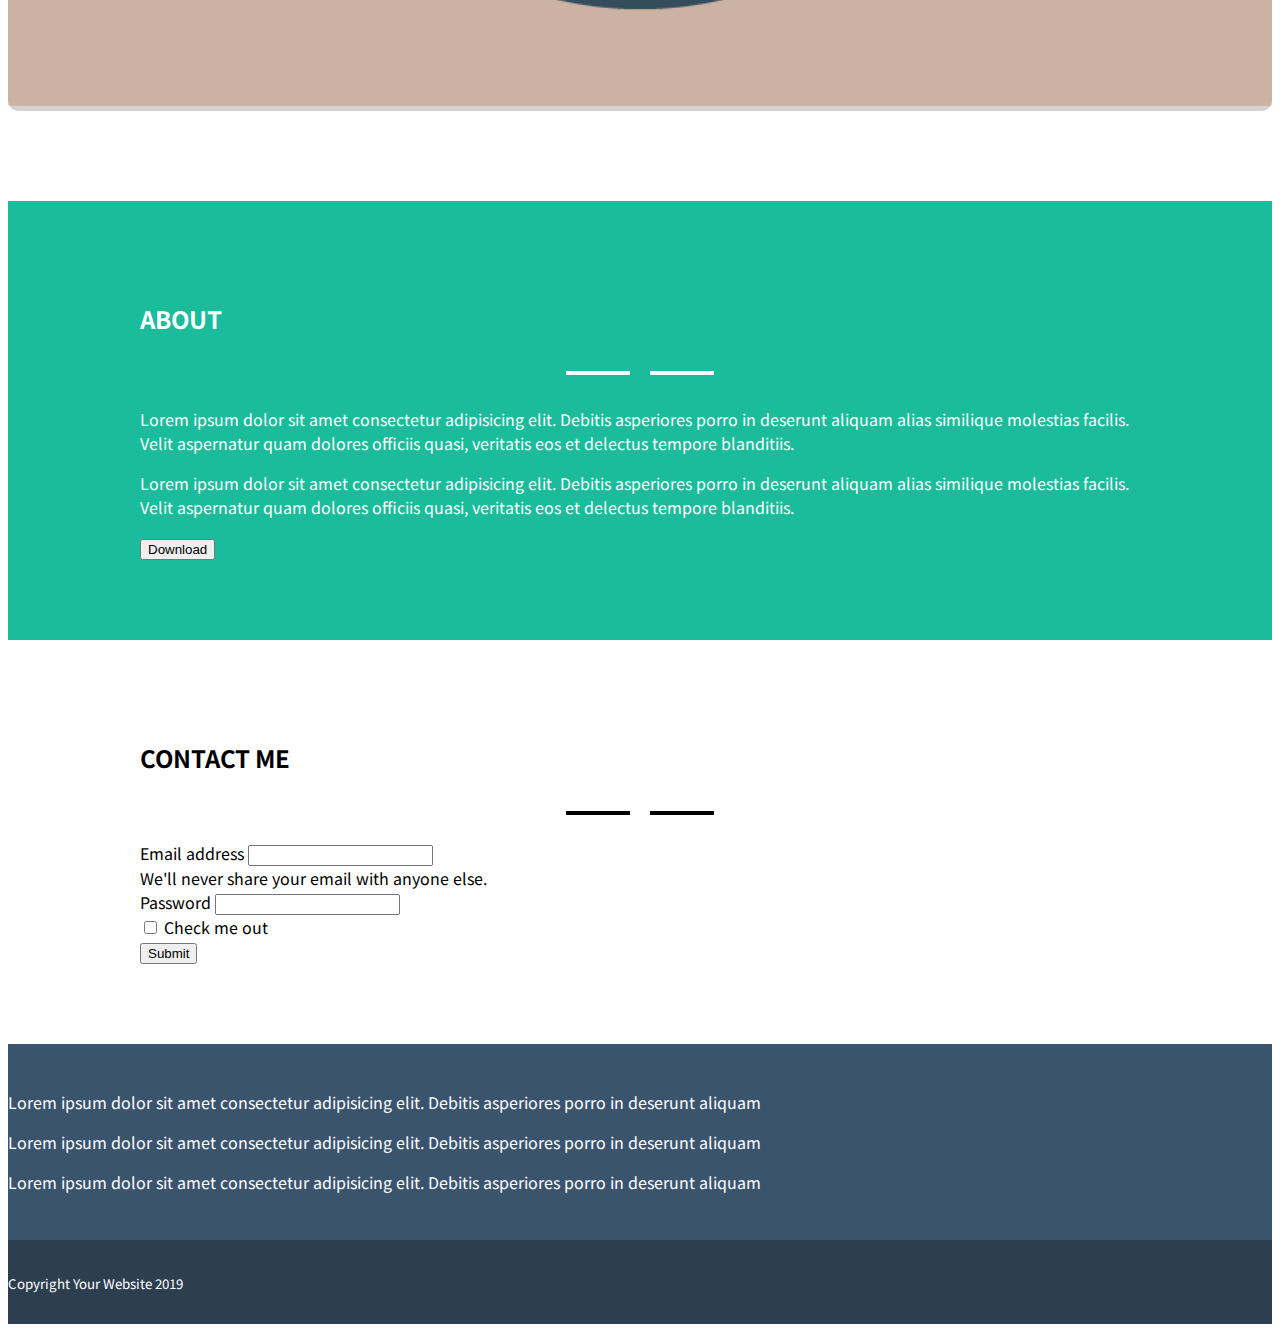
==== commit 903a73eb: "inserito overlay card" ====
--- a/index.html
+++ b/index.html
@@ -94,32 +94,38 @@
                     <div class="row">
                         <div class="col-12 col-sm-6 col-lg-4">
                             <div class="portfolio_item">
-
-                            </div>
-                        </div>
-                        <div class="col-12 col-sm-6 col-lg-4">
-                            <div class="portfolio_item">
-                                
-                            </div>
-                        </div>
-                        <div class="col-12 col-sm-6 col-lg-4">
-                            <div class="portfolio_item">
-                                
-                            </div>
-                        </div>
-                        <div class="col-12 col-sm-6 col-lg-4">
-                            <div class="portfolio_item">
-                                
-                            </div>
-                        </div>
-                        <div class="col-12 col-sm-6 col-lg-4">
-                            <div class="portfolio_item">
-                                
-                            </div>
-                        </div>
-                        <div class="col-12 col-sm-6 col-lg-4">
-                            <div class="portfolio_item">
-                                
+                                <a href="#"><img src="img/cabin.png" alt="cabin"></a>
+                                <div class="play-overlay"><i class="fas fa-plus"></i></div>
+                            </div>
+                        </div>
+                        <div class="col-12 col-sm-6 col-lg-4">
+                            <div class="portfolio_item">
+                                <a href="#"><img src="img/cake.png" alt="cabin"></a>
+                                <div class="play-overlay"><i class="fas fa-plus"></i></div>
+                            </div>
+                        </div>
+                        <div class="col-12 col-sm-6 col-lg-4">
+                            <div class="portfolio_item">
+                                <a href="#"><img src="img/circus.png" alt="cabin"></a>
+                                <div class="play-overlay"><i class="fas fa-plus"></i></div>
+                            </div>
+                        </div>
+                        <div class="col-12 col-sm-6 col-lg-4">
+                            <div class="portfolio_item">
+                                <a href="#"><img src="img/game.png" alt="cabin"></a>
+                                <div class="play-overlay"><i class="fas fa-plus"></i></div>
+                            </div>
+                        </div>
+                        <div class="col-12 col-sm-6 col-lg-4">
+                            <div class="portfolio_item">
+                                <a href="#"><img src="img/safe.png" alt="cabin"></a>
+                                <div class="play-overlay"><i class="fas fa-plus"></i></div>
+                            </div>
+                        </div>
+                        <div class="col-12 col-sm-6 col-lg-4">
+                            <div class="portfolio_item">
+                                <a href="#"><img src="img/submarine.png" alt="cabin"></a>
+                                <div class="play-overlay"><i class="fas fa-plus"></i></div>
                             </div>
                         </div>
                     </div>
--- a/css/style.css
+++ b/css/style.css
@@ -91,15 +91,33 @@
 
 /* portfolio */
 .portfolio_item{
+    position: relative;
     border-radius: 10px;
     overflow: hidden;
     margin: 10px 0;
-    height: 250px;
     background-color: lightgray;
     border-radius: 10px;
 }
 .portfolio_item img{
     width: 100%;
+}
+.play-overlay{
+    position: absolute;
+    top: 0;
+    left: 0;
+    right: 0;
+    bottom: 0;
+    display: flex;
+    align-items: center;
+    justify-content: center;
+    background-color: rgba(0, 0, 0, 0.3);
+    font-size: 50px;
+    color: white;
+    opacity: 0;
+    transition: opacity 0.3s;
+}
+.portfolio_item:hover .play-overlay{
+    opacity: 1;
 }
 
 /* about */
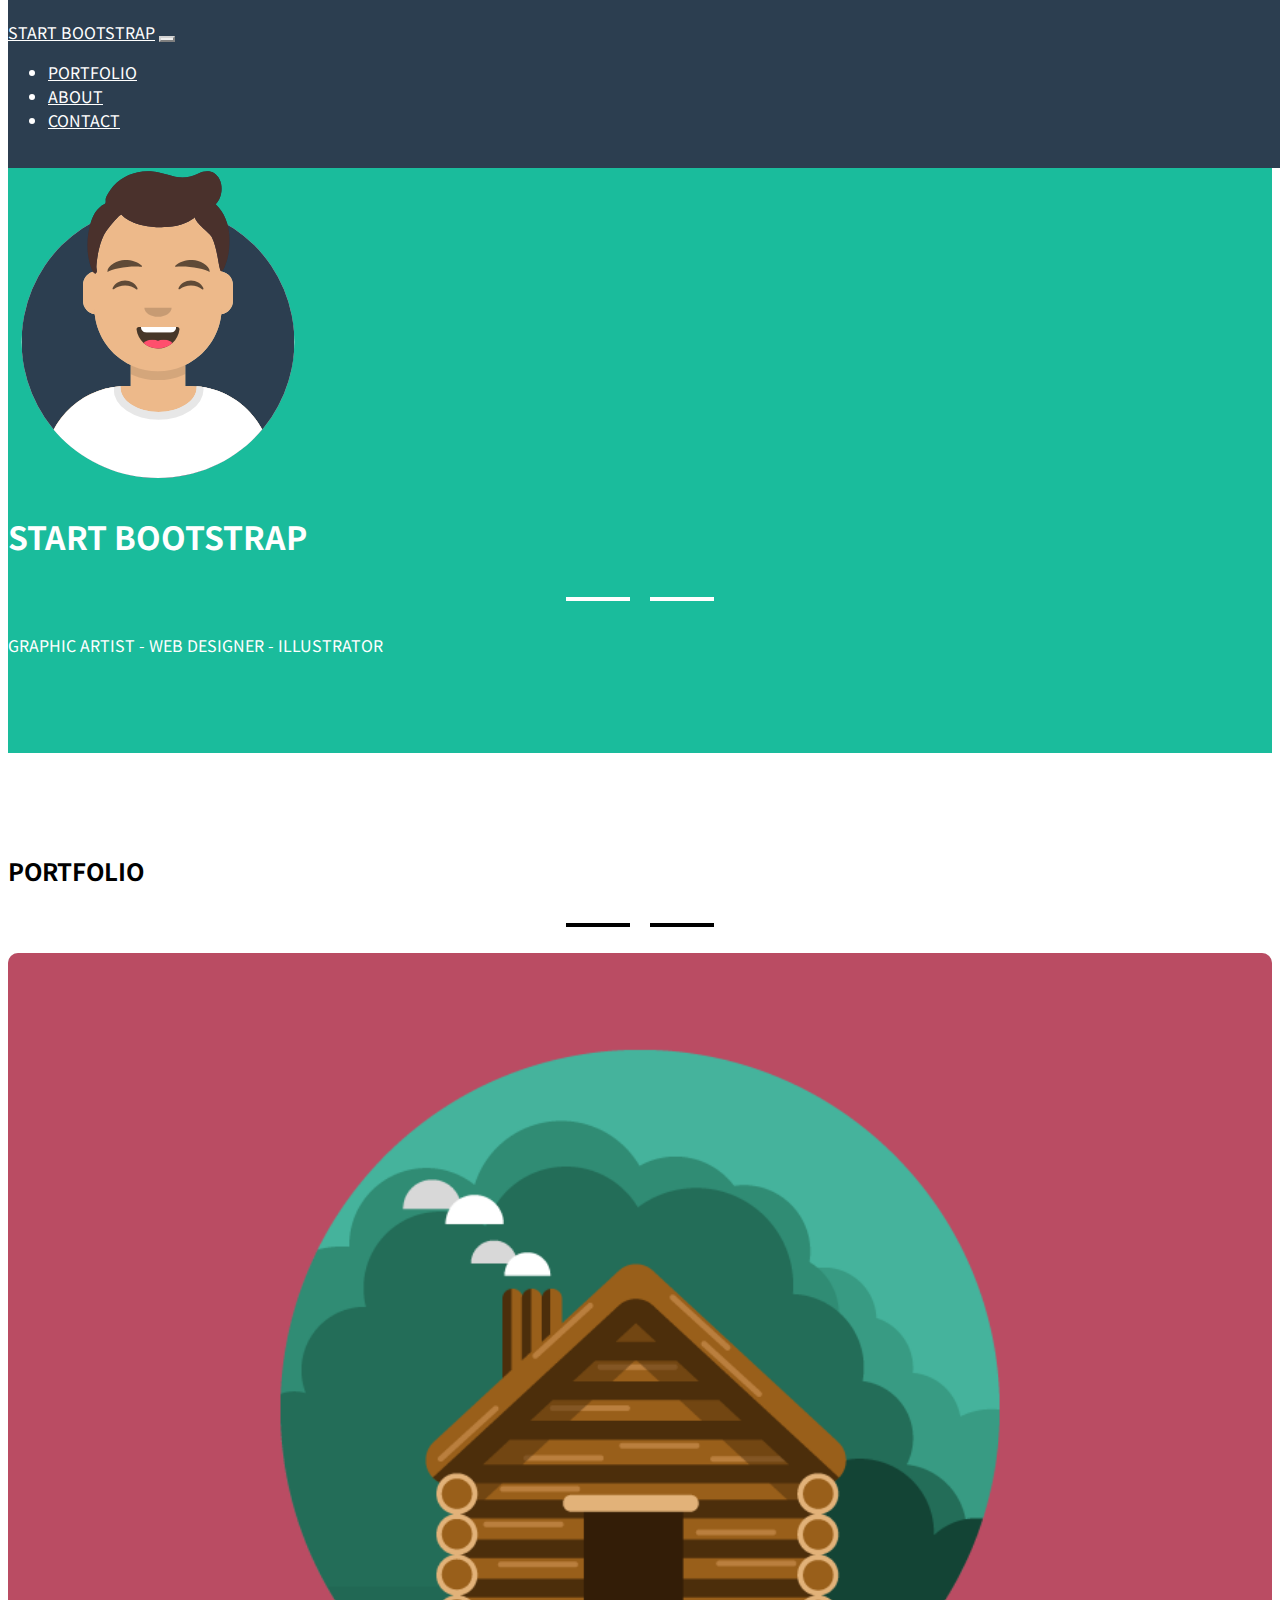
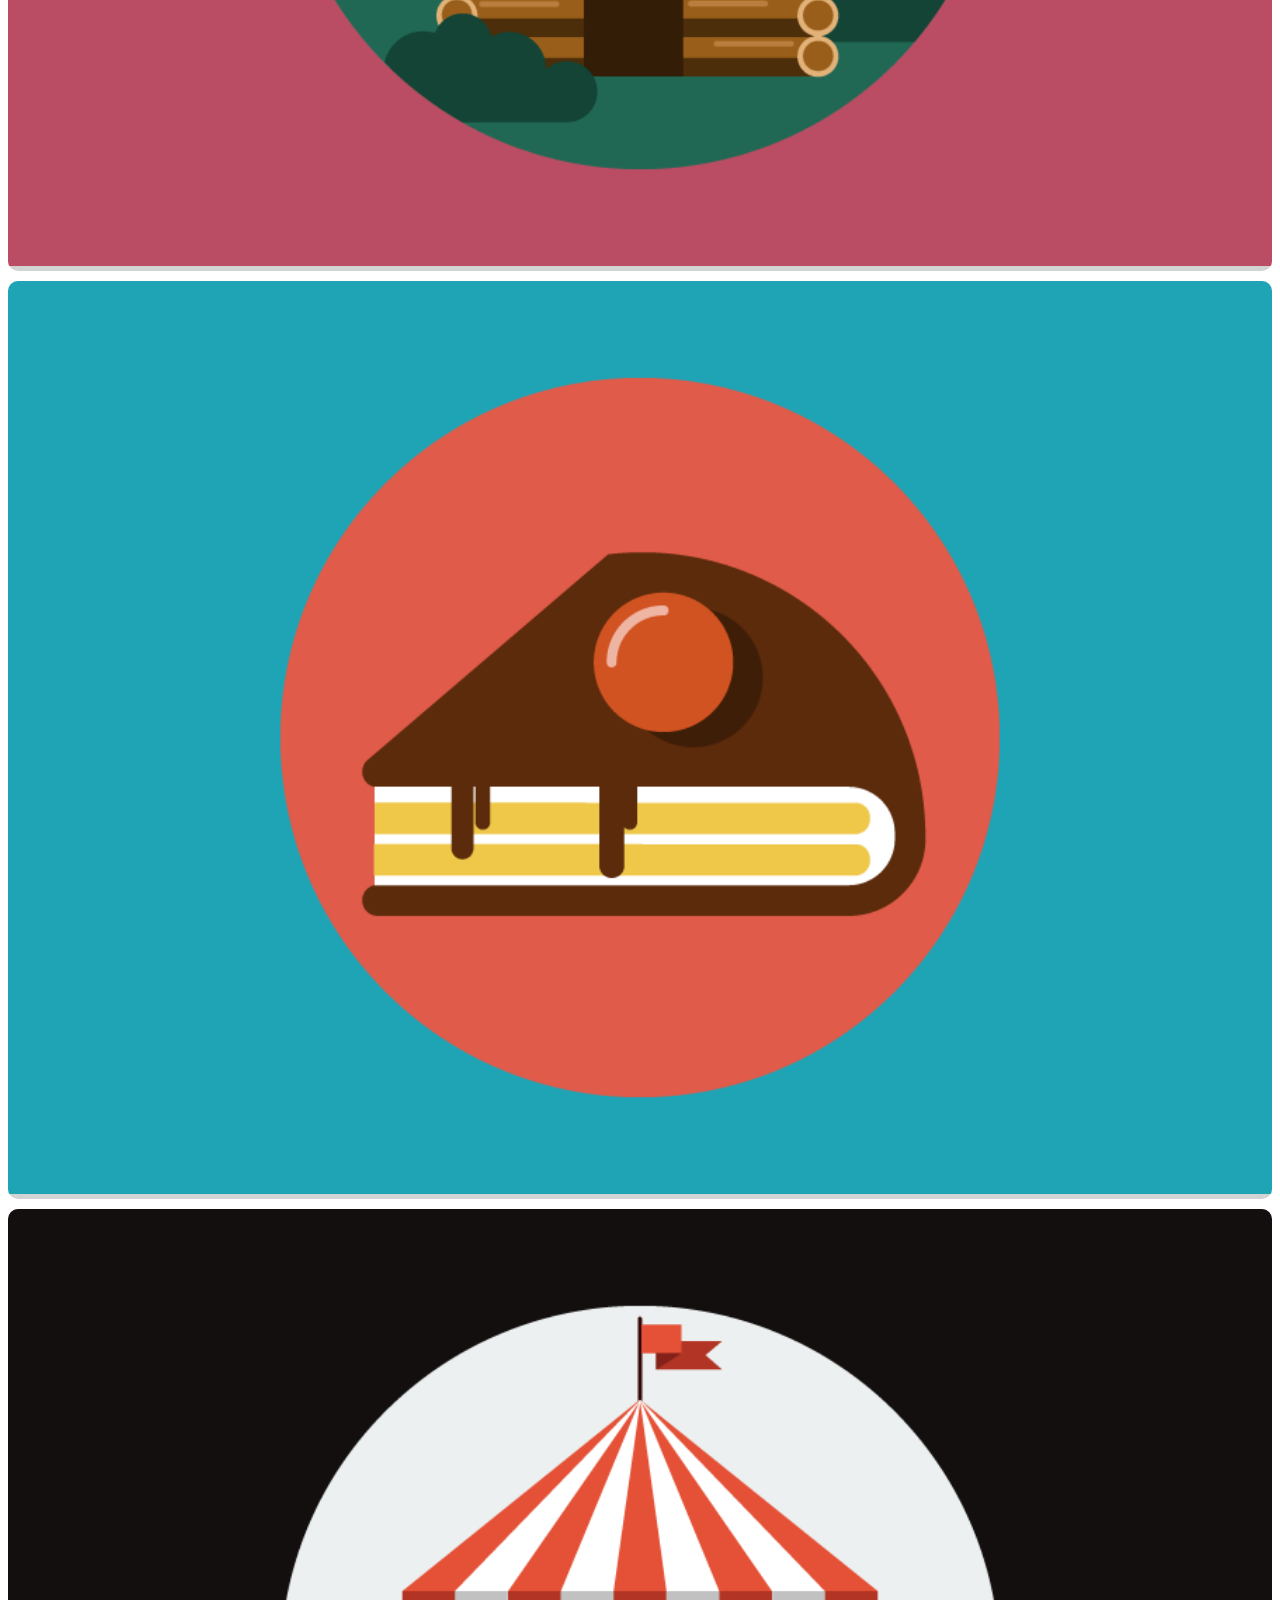
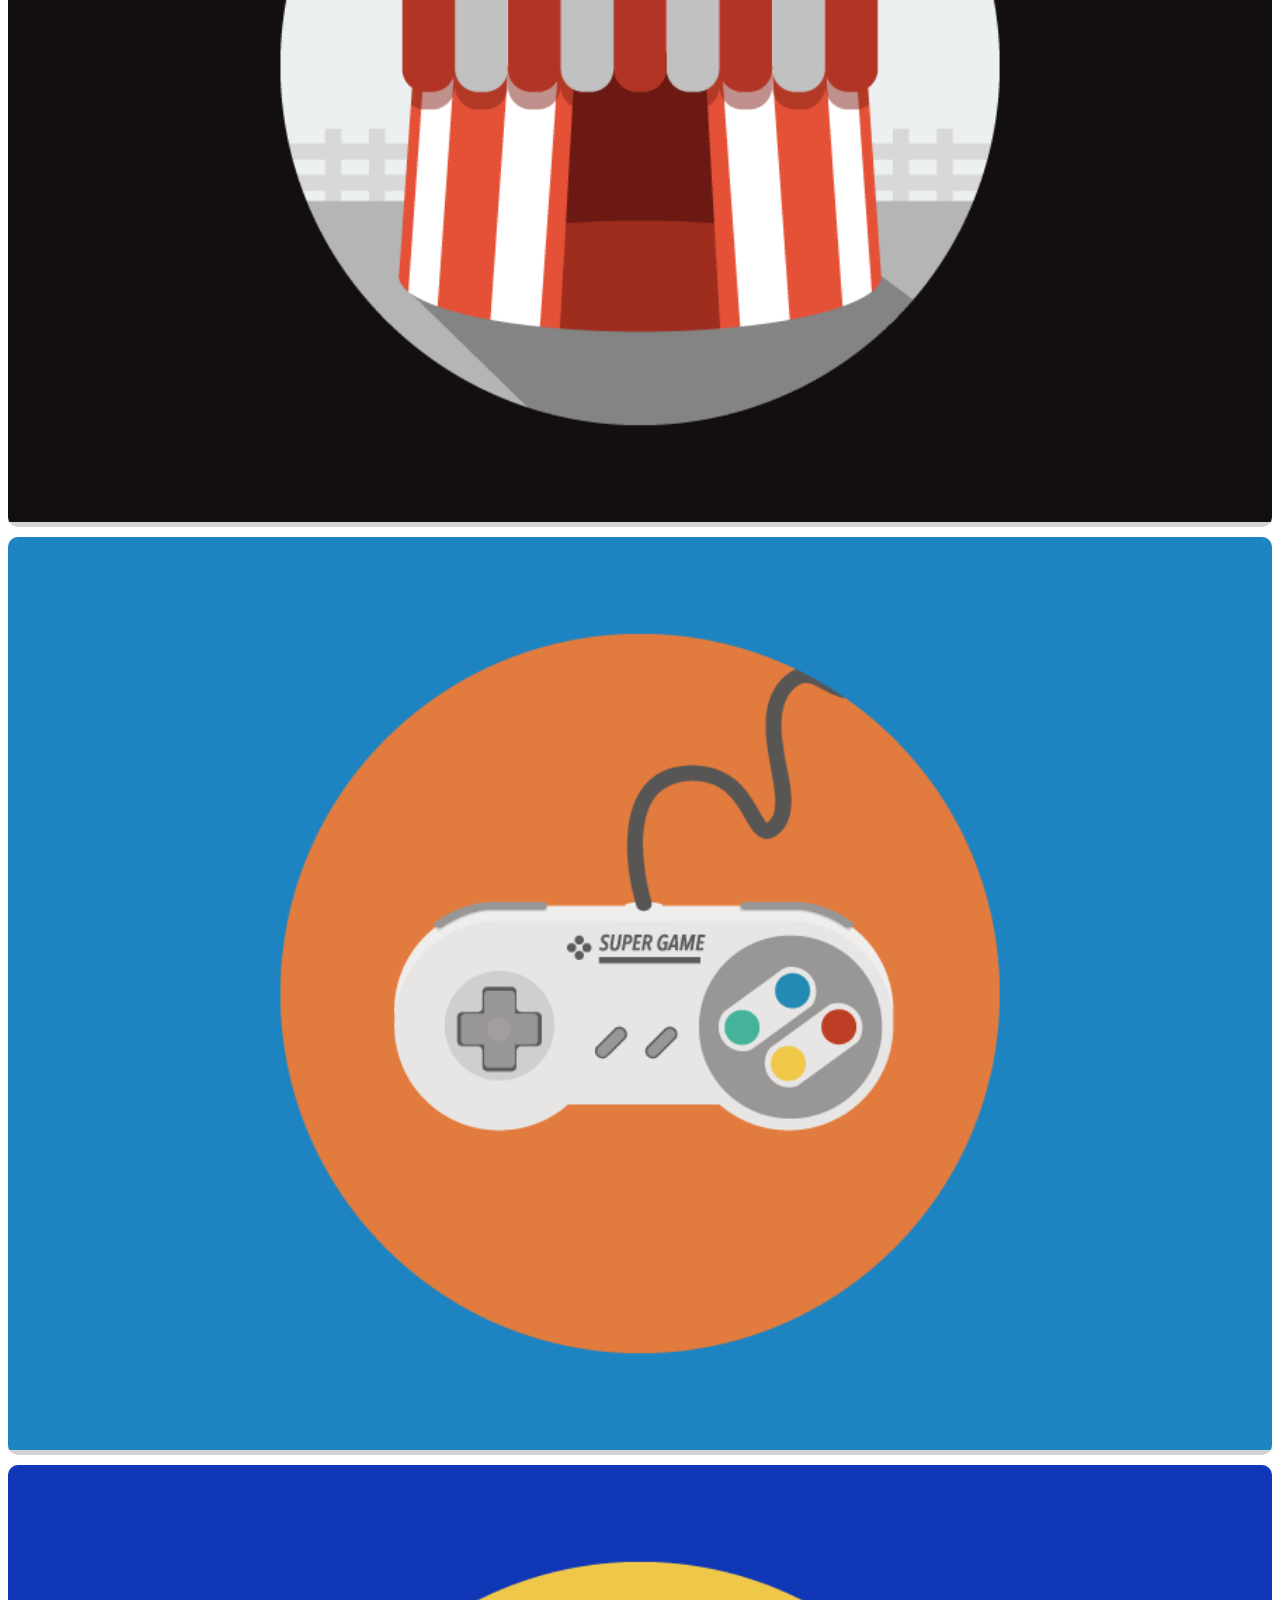
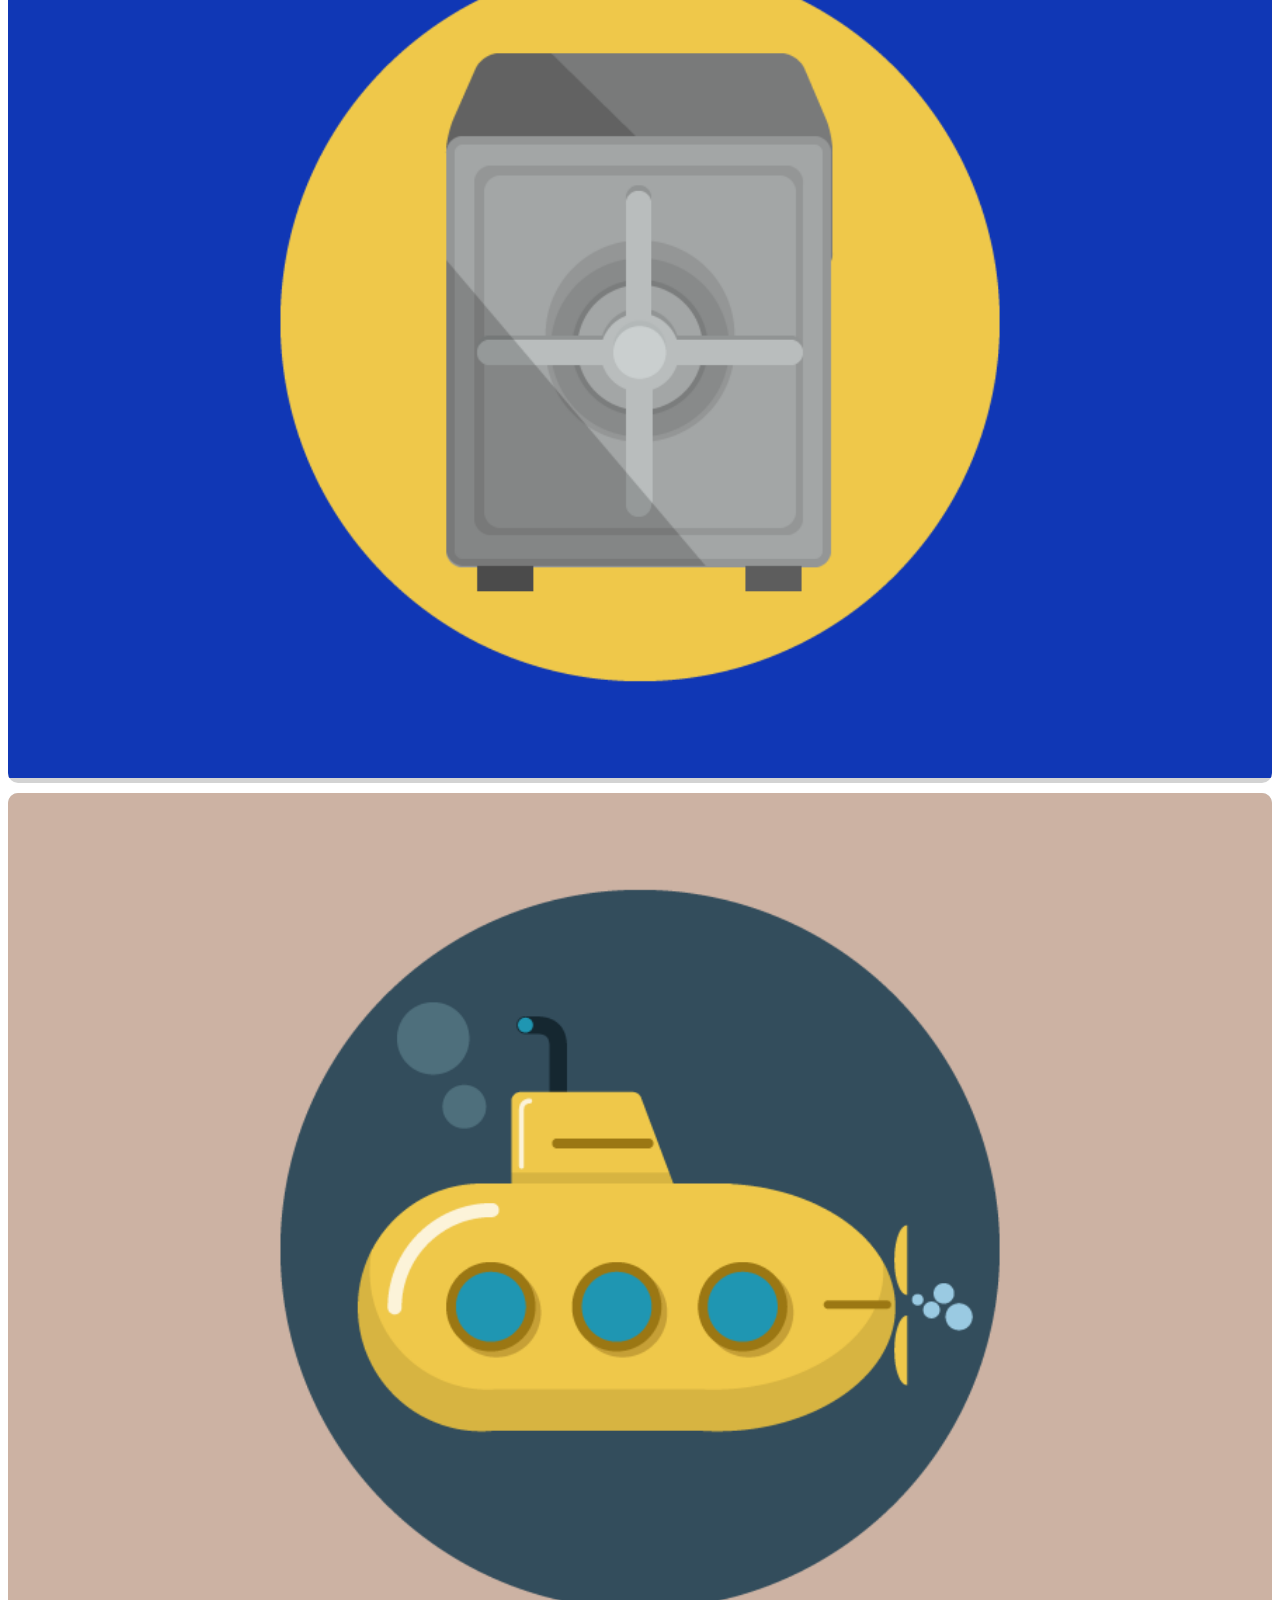
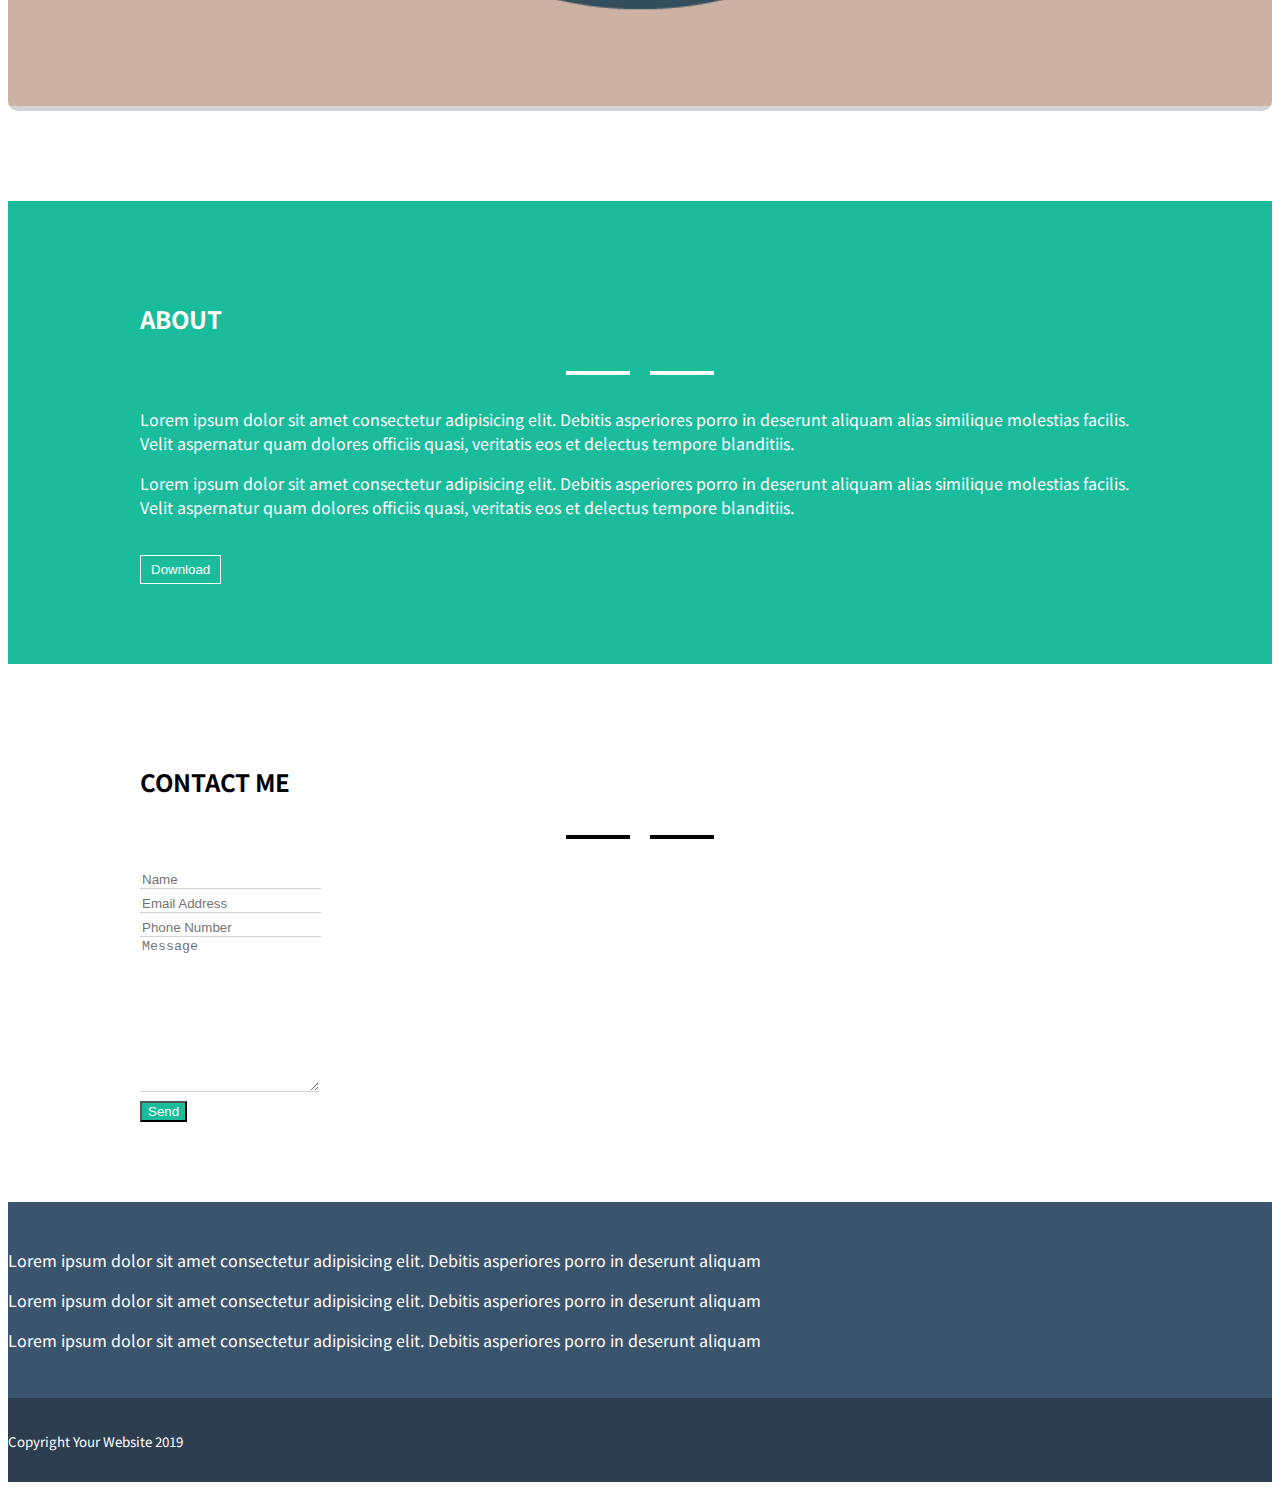
==== commit 9cc4689d: "aggiunto contact" ====
--- a/index.html
+++ b/index.html
@@ -154,7 +154,7 @@
                                 <p>Lorem ipsum dolor sit amet consectetur adipisicing elit. Debitis asperiores porro in deserunt aliquam alias similique molestias facilis. Velit aspernatur quam dolores officiis quasi, veritatis eos et delectus tempore blanditiis.</p>
                             </div>
                             <div class="col-12 text-center">
-                                <button>Download</button>
+                                <button class="btn-down"><i class="fas fa-download"></i>Download</button>
                             </div>
                         </div>
                     </div>
@@ -178,19 +178,19 @@
                                 </div>
                                 <form>
                                     <div class="mb-3">
-                                      <label for="exampleInputEmail1" class="form-label">Email address</label>
-                                      <input type="email" class="form-control" id="exampleInputEmail1" aria-describedby="emailHelp">
-                                      <div id="emailHelp" class="form-text">We'll never share your email with anyone else.</div>
-                                    </div>
-                                    <div class="mb-3">
-                                      <label for="exampleInputPassword1" class="form-label">Password</label>
-                                      <input type="password" class="form-control" id="exampleInputPassword1">
-                                    </div>
-                                    <div class="mb-3 form-check">
-                                      <input type="checkbox" class="form-check-input" id="exampleCheck1">
-                                      <label class="form-check-label" for="exampleCheck1">Check me out</label>
-                                    </div>
-                                    <button type="submit" class="btn btn-primary">Submit</button>
+                                        <input type="text" class="form-control" placeholder="Name">
+                                    </div>
+                                    <div class="mb-3">
+                                        <input type="email" class="form-control" id="#" placeholder="Email Address">
+                                    </div>
+
+                                    <div class="mb-3">
+                                        <input type="tell" class="form-control" id="#" placeholder="Phone Number">
+                                    </div>
+                                    <div class="mb-3">
+                                        <textarea class="form-control" aria-label="#" placeholder="Message"></textarea>
+                                    </div>
+                                    <button type="submit" class="btn bg_secondary">Send</button>
                                   </form>
     
                             </div>
--- a/css/style.css
+++ b/css/style.css
@@ -124,6 +124,23 @@
 #about{
     color: #fff;
 }
+.btn-down{
+    color: white;
+    border: 1px solid white;
+    background-color: #1abc9c;
+    padding: 6px 10px;
+    margin-top: 20px;
+}
+.form-control{
+    border: none;
+    border-bottom: 1px solid lightgray;
+}
+.mb-3 textarea{
+    height: 150px;
+}
+.btn{
+    color: white;
+} 
 
 /* footer */
 footer{
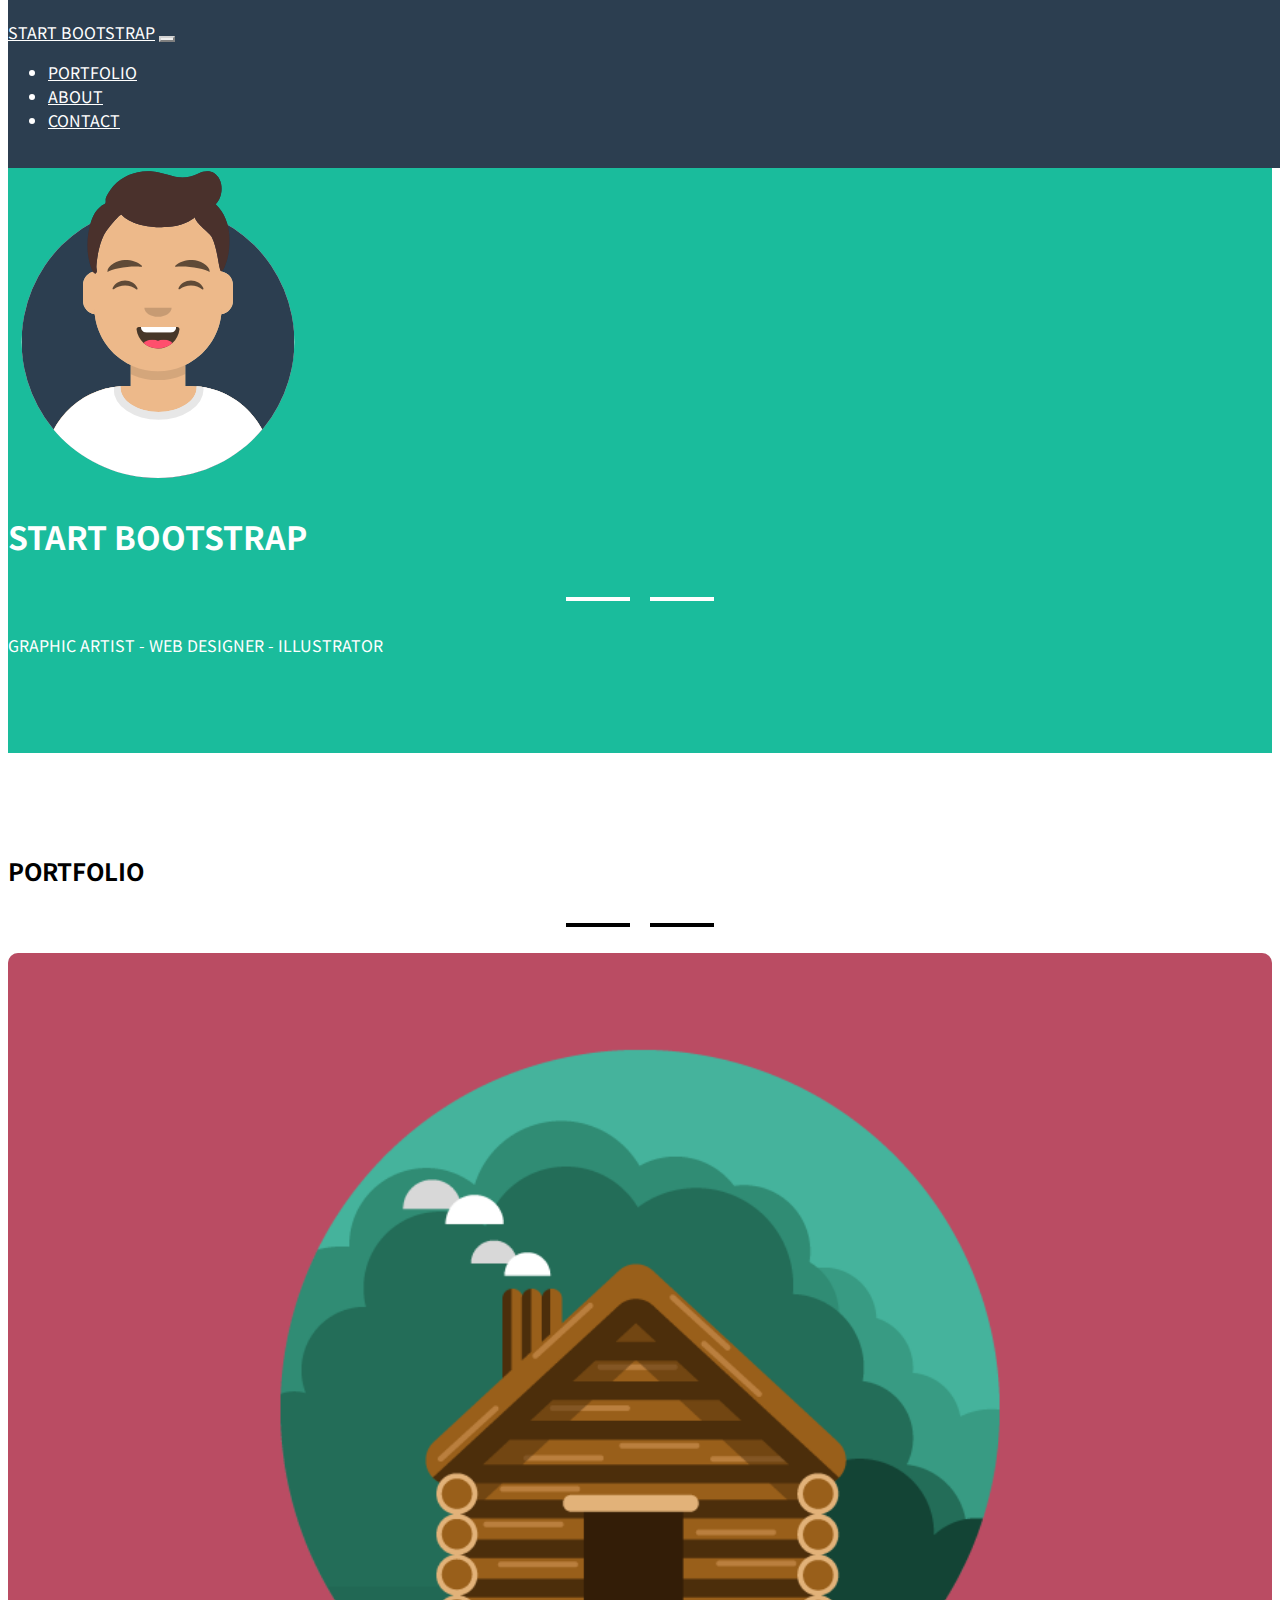
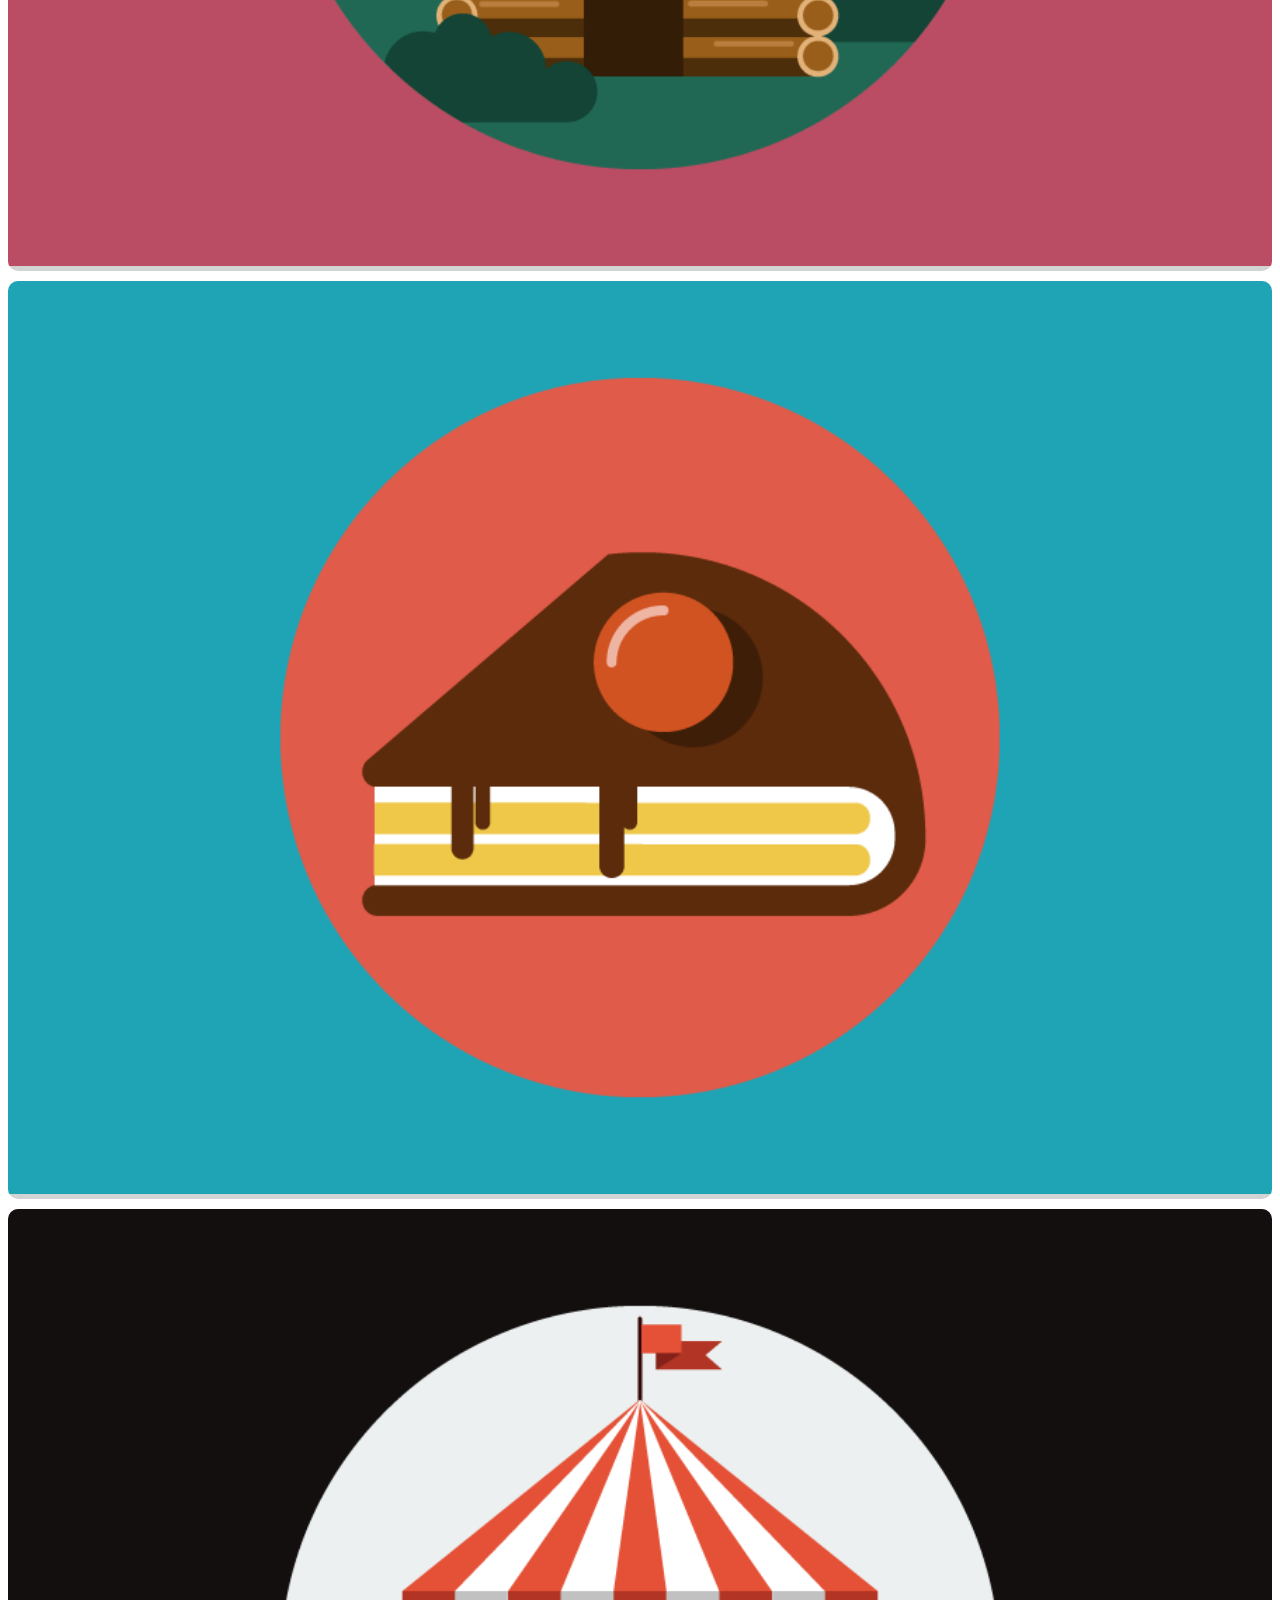
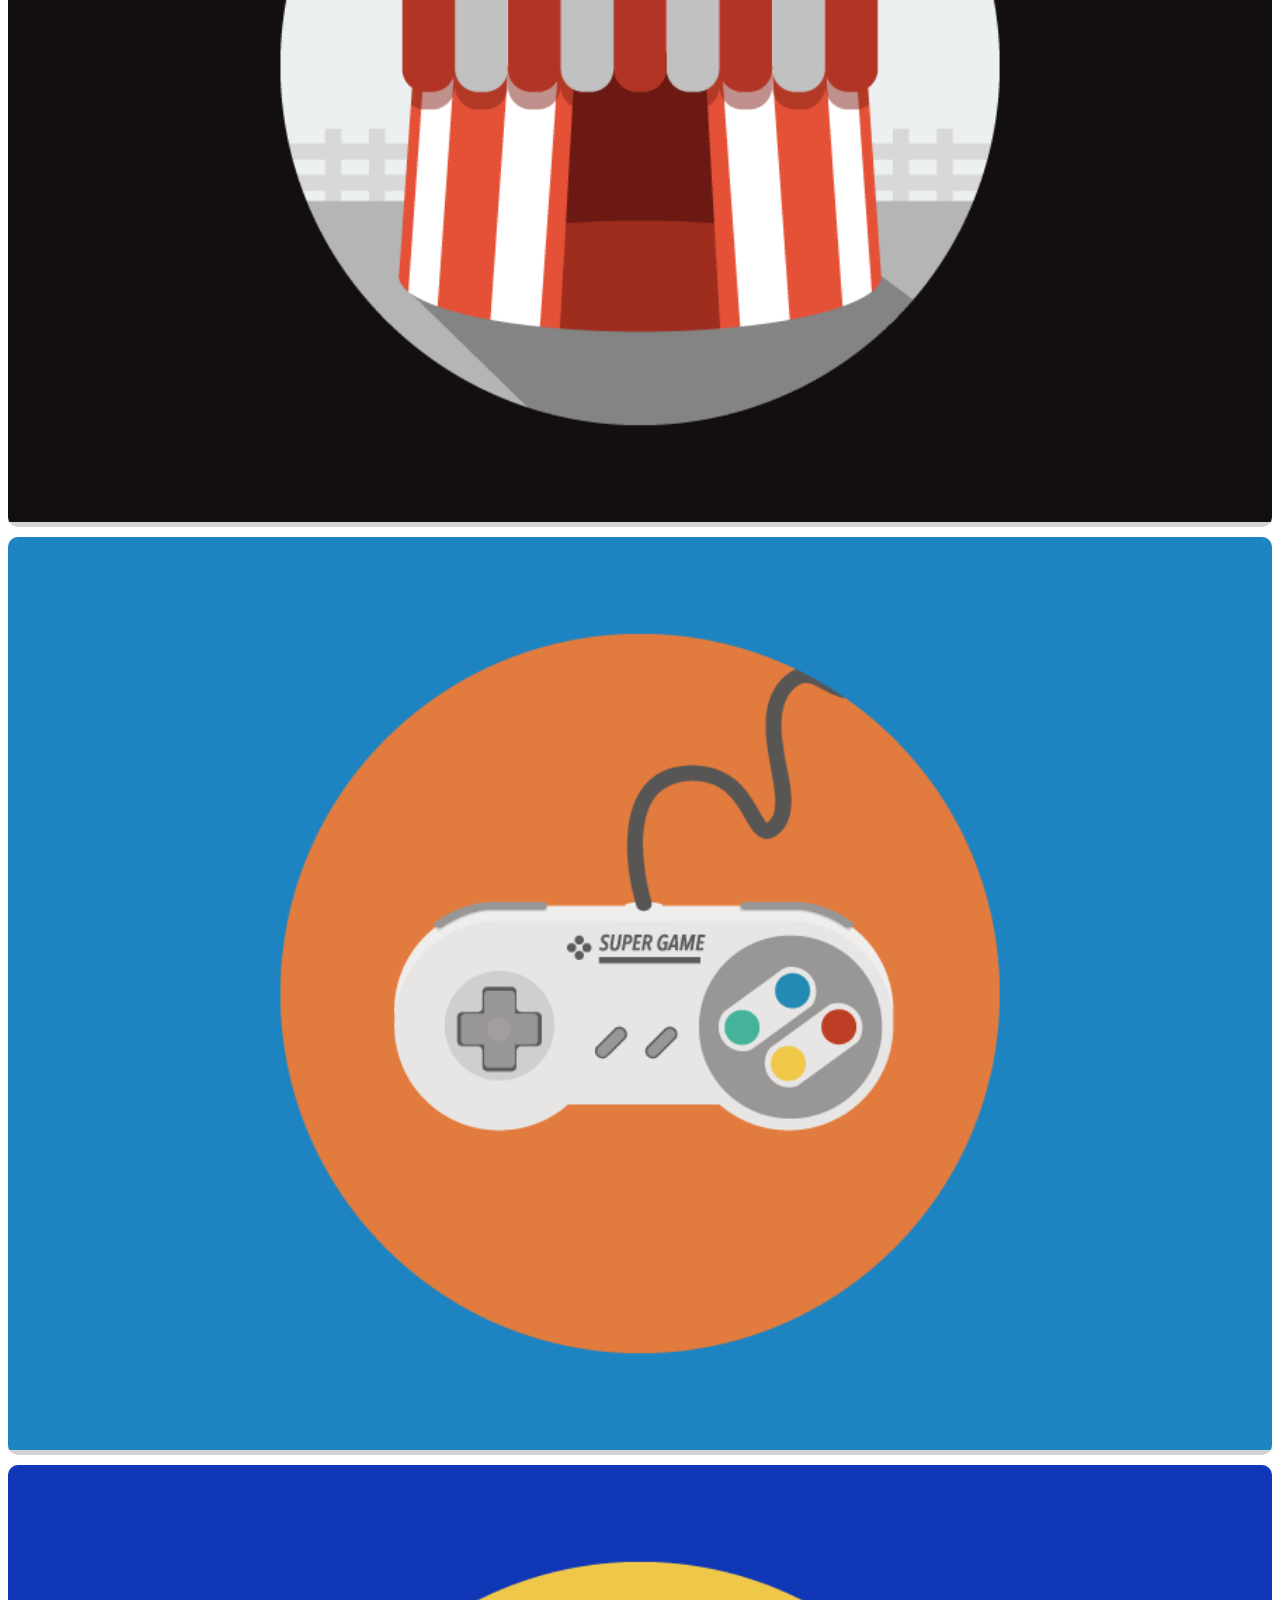
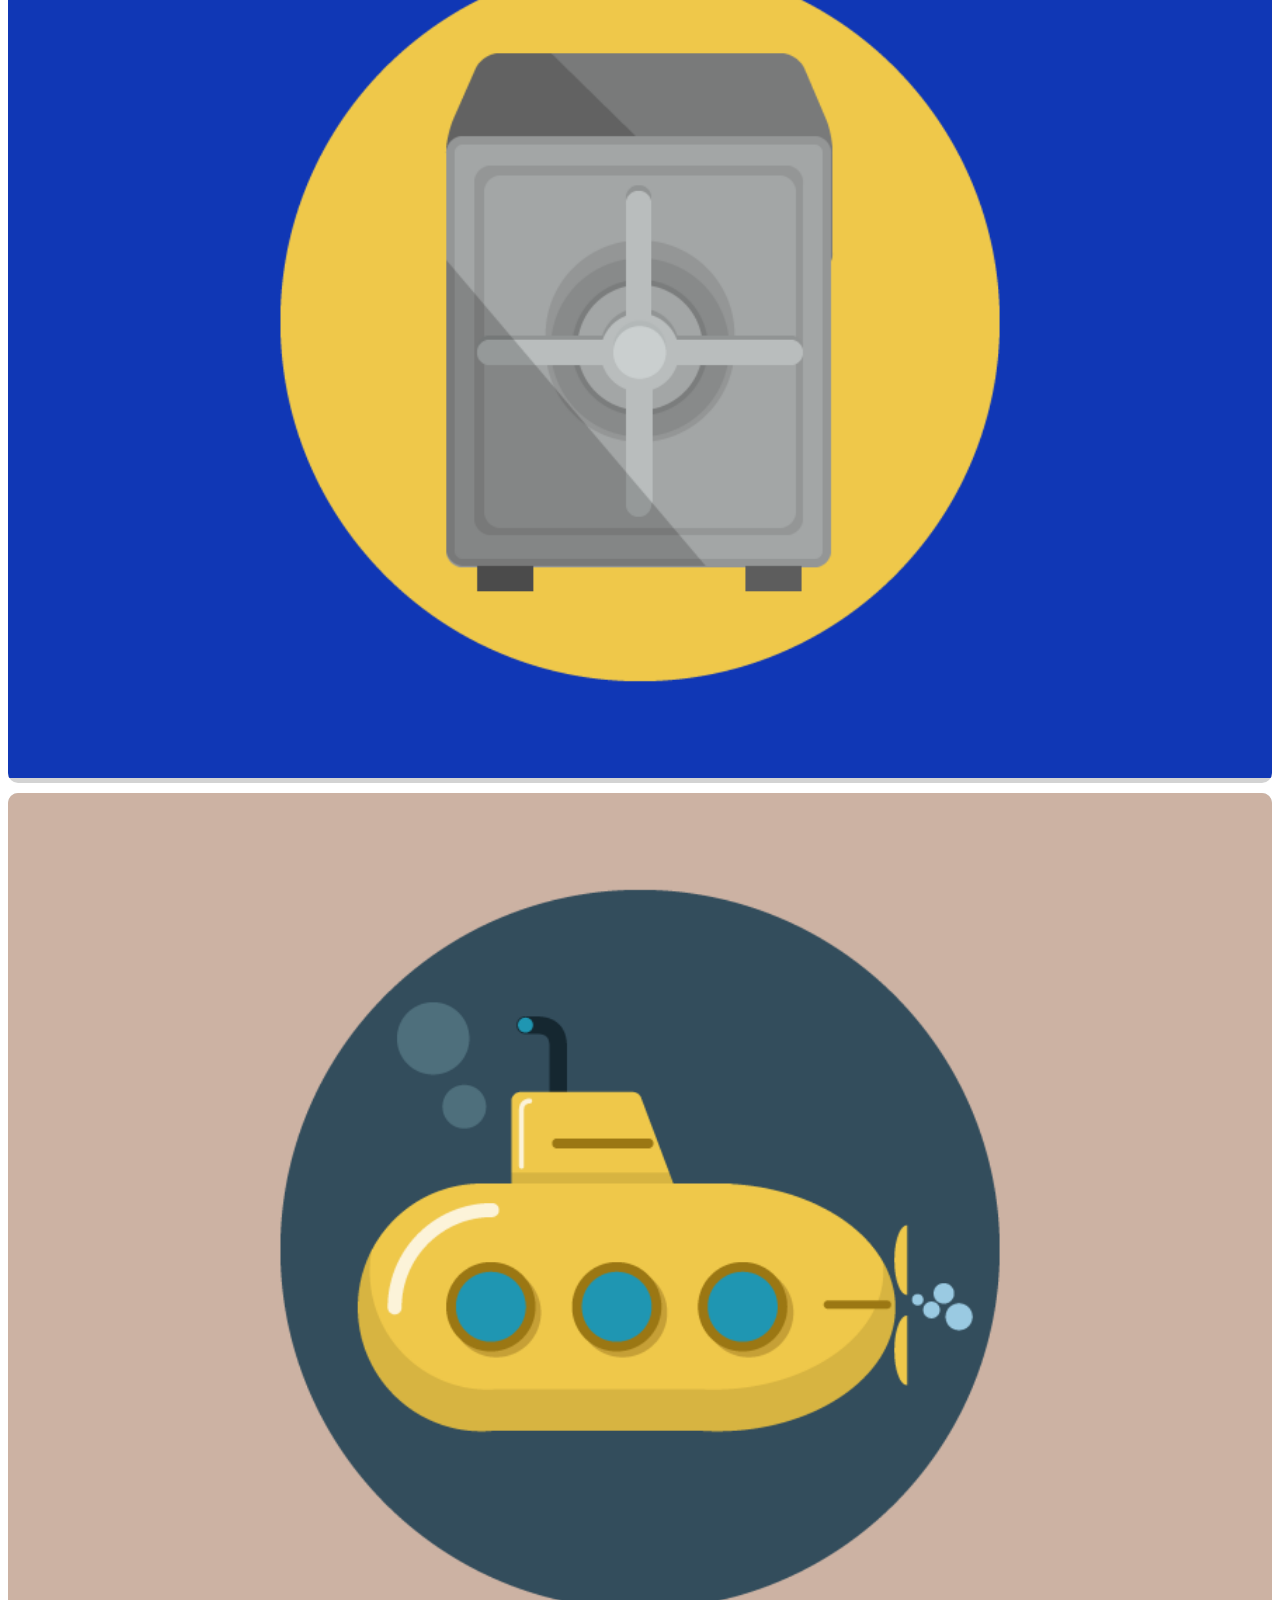
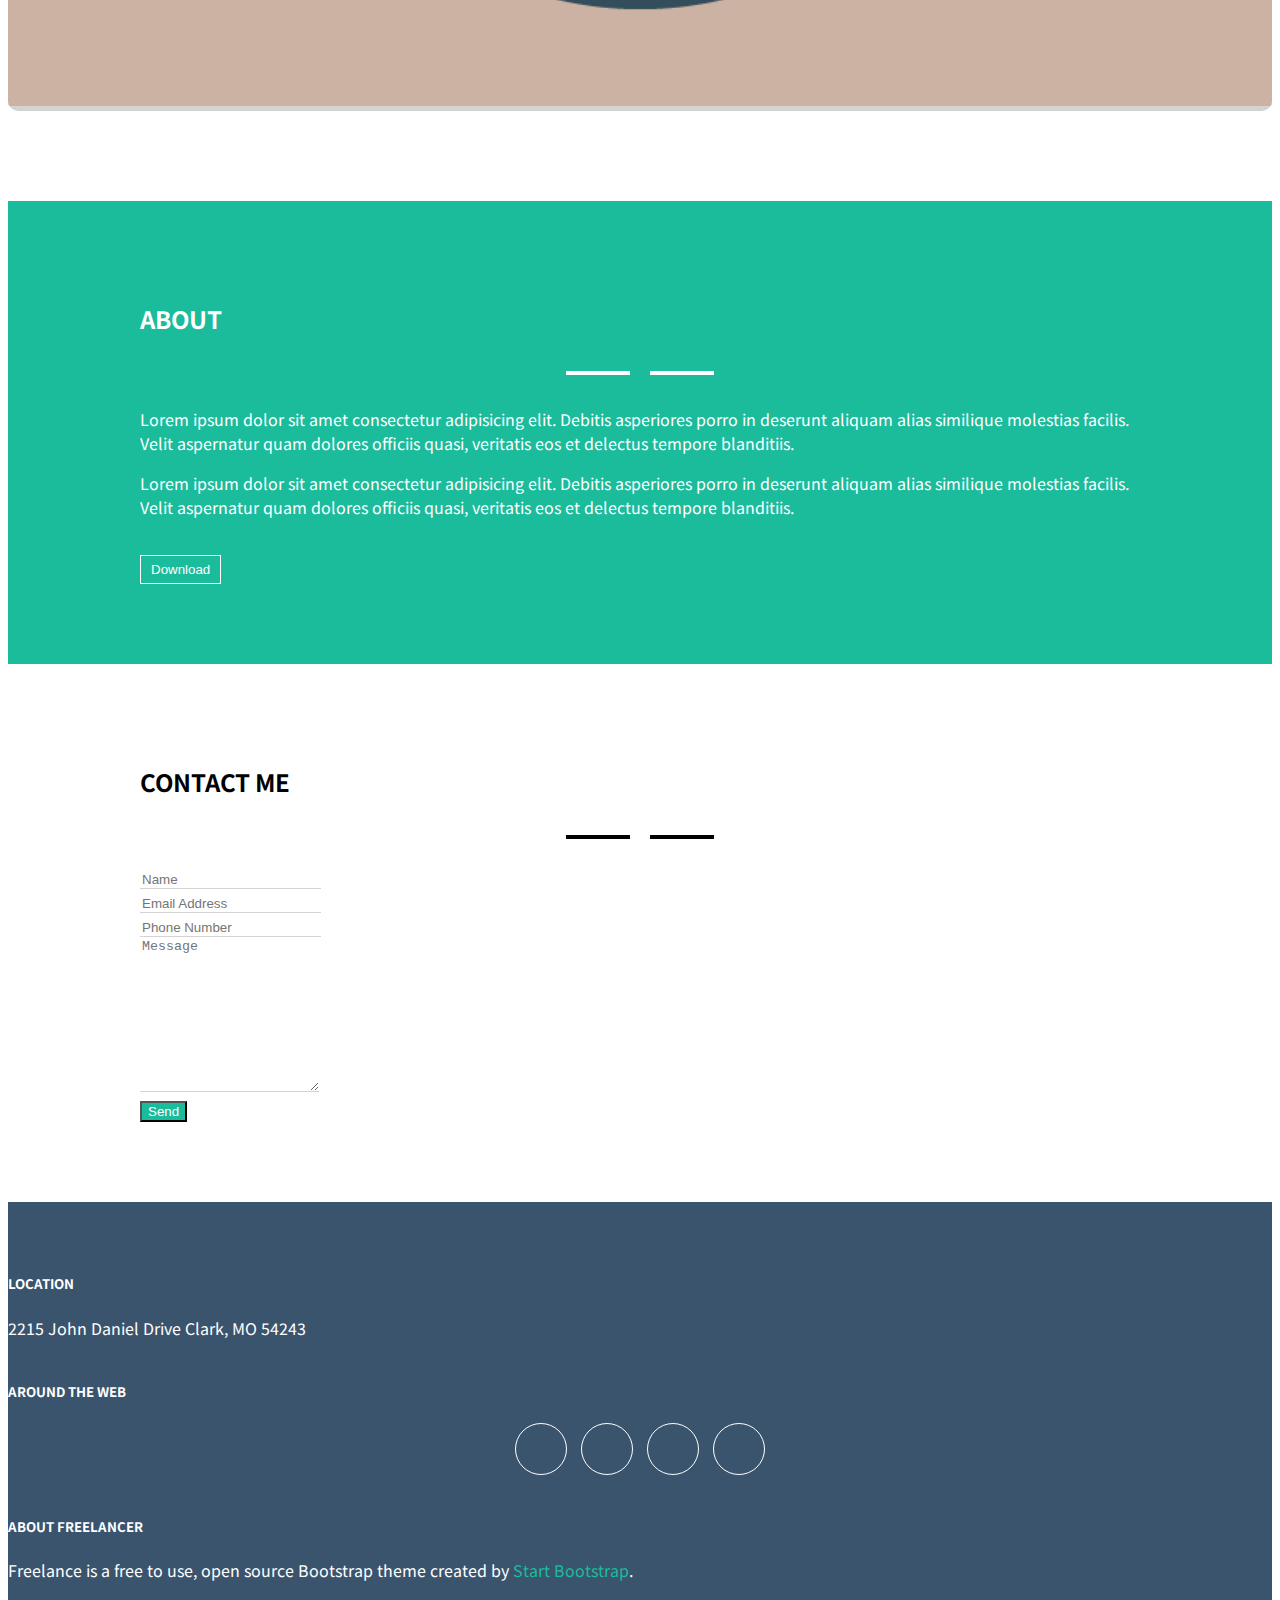
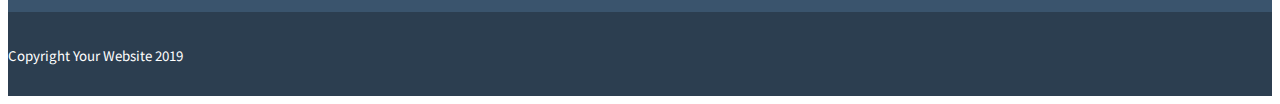
==== commit 41be6cc9: "contenuti footer" ====
--- a/index.html
+++ b/index.html
@@ -205,14 +205,30 @@
             <div class="footer_up bg_primary_300">
                 <div class="container">
                     <div class="row">
-                        <div class="col-12 col-sm-4">
-                            <p>Lorem ipsum dolor sit amet consectetur adipisicing elit. Debitis asperiores porro in deserunt aliquam</p>
-                        </div>
-                        <div class="col-12 col-sm-4">
-                            <p>Lorem ipsum dolor sit amet consectetur adipisicing elit. Debitis asperiores porro in deserunt aliquam</p>
-                        </div>
-                        <div class="col-12 col-sm-4">
-                            <p>Lorem ipsum dolor sit amet consectetur adipisicing elit. Debitis asperiores porro in deserunt aliquam</p>
+                        <div class="col-12 col-sm-4 text-center">
+                            <h5>LOCATION</h5>
+                            <p>2215 John Daniel Drive Clark, MO 54243</p>
+                        </div>
+                        <div class="col-12 col-sm-4 text-center">
+                            <h5>AROUND THE WEB</h5>
+                            <div class="icons_web">
+                                <div class="icon_social">
+                                    <i class="fab fa-facebook-f"></i>
+                                </div>
+                                <div class="icon_social">
+                                    <i class="fab fa-google-plus-g"></i>
+                                </div>
+                                <div class="icon_social">
+                                    <i class="fab fa-twitter"></i>
+                                </div>
+                                <div class="icon_social">
+                                    <i class="fab fa-linkedin-in"></i>
+                                </div>
+                            </div>
+                        </div>
+                        <div class="col-12 col-sm-4 text-center">
+                            <h5>ABOUT FREELANCER</h5>
+                            <P>Freelance is a free to use, open source Bootstrap theme created by <span id="about_start">Start Bootstrap</span>.</P>
                         </div>
                     </div>
                 </div>
--- a/css/style.css
+++ b/css/style.css
@@ -134,6 +134,7 @@
 .form-control{
     border: none;
     border-bottom: 1px solid lightgray;
+    border-radius: 0;
 }
 .mb-3 textarea{
     height: 150px;
@@ -150,5 +151,30 @@
 .footer_down{
     padding: 30px 0;
 }
+.icons_web{
+    display: flex;
+    justify-content: center;
+}
+.icon_social{
+    width: 50px;
+    height: 50px;
+    border: 1px solid white;
+    border-radius: 50%;
+    display: flex;
+    margin: 0 7px;
+}
+.icon_social i{
+    margin: auto;
+    font-size: 20px;
+}
+#about_start{
+    color: #1abc9c;
+}
+h5{
+    padding-top: 20px;
+}
+.footer_up p{
+    margin-bottom: 0;
+}
 
 
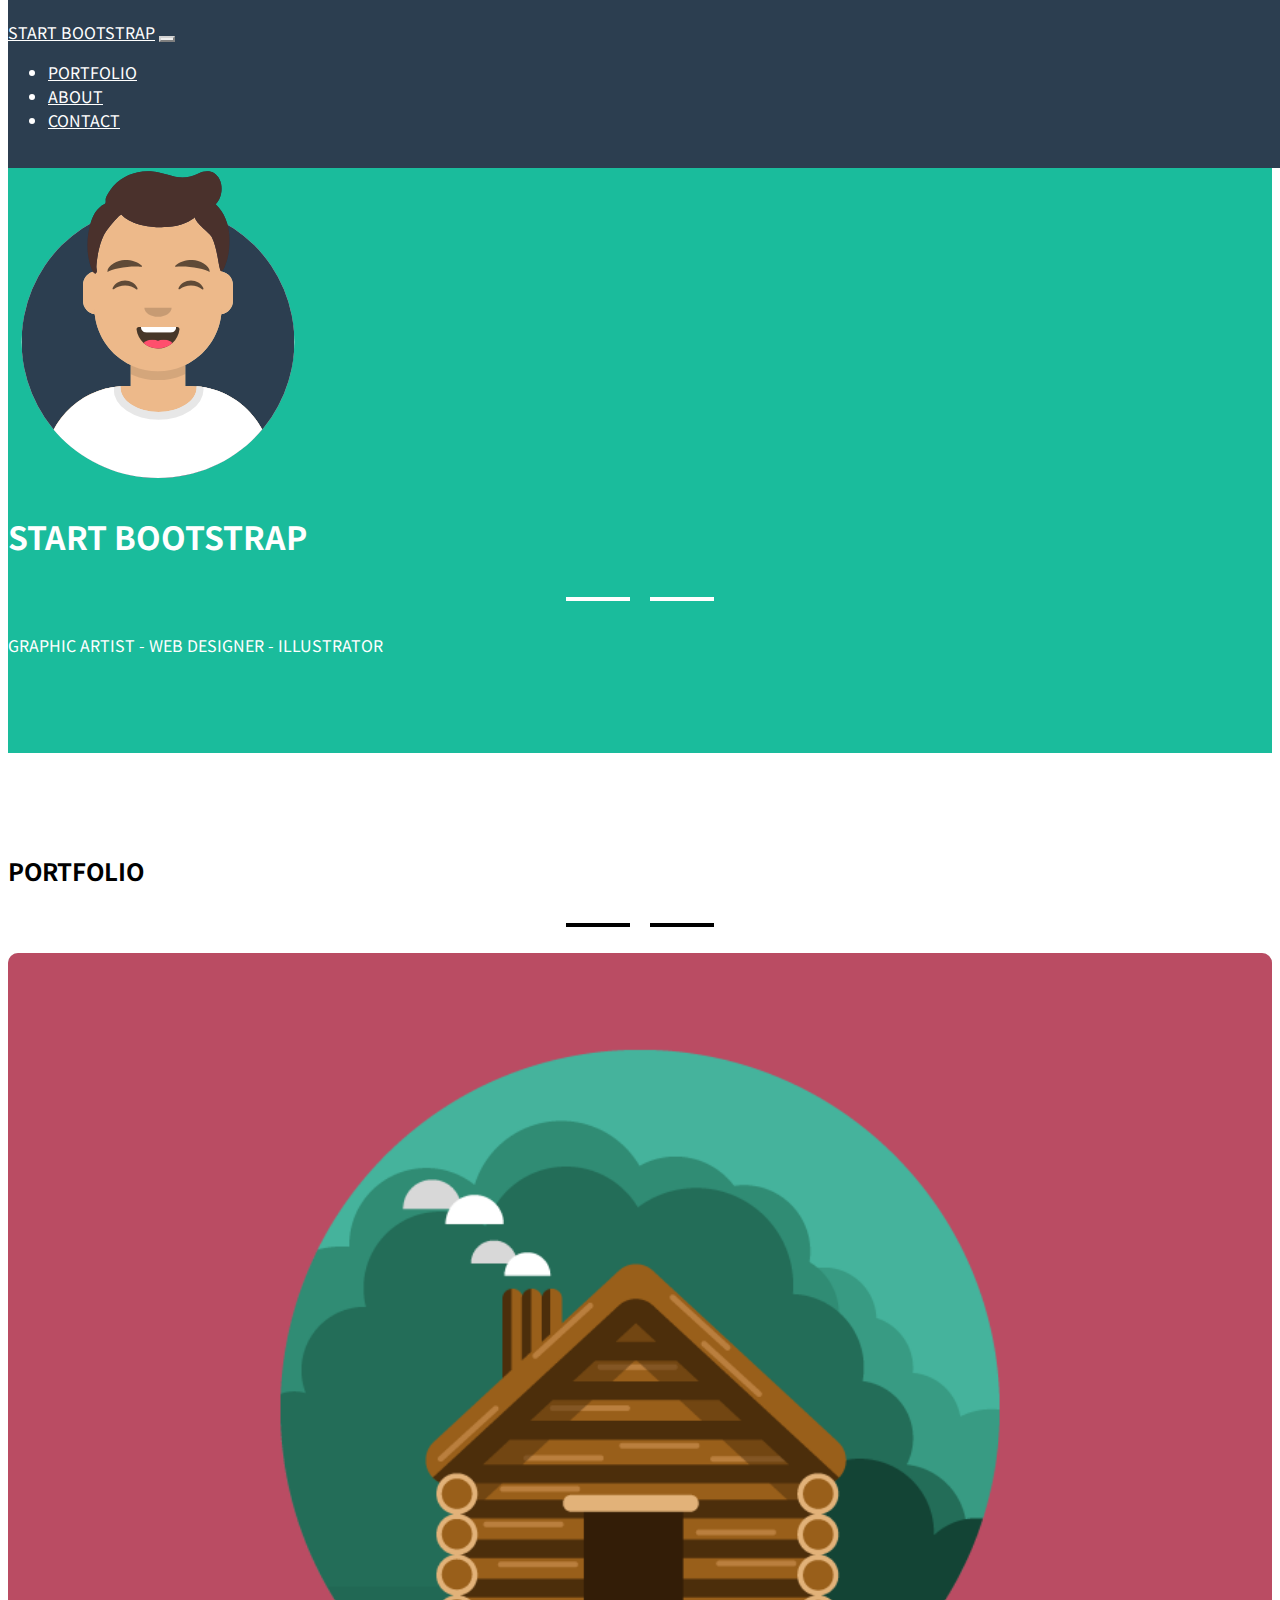
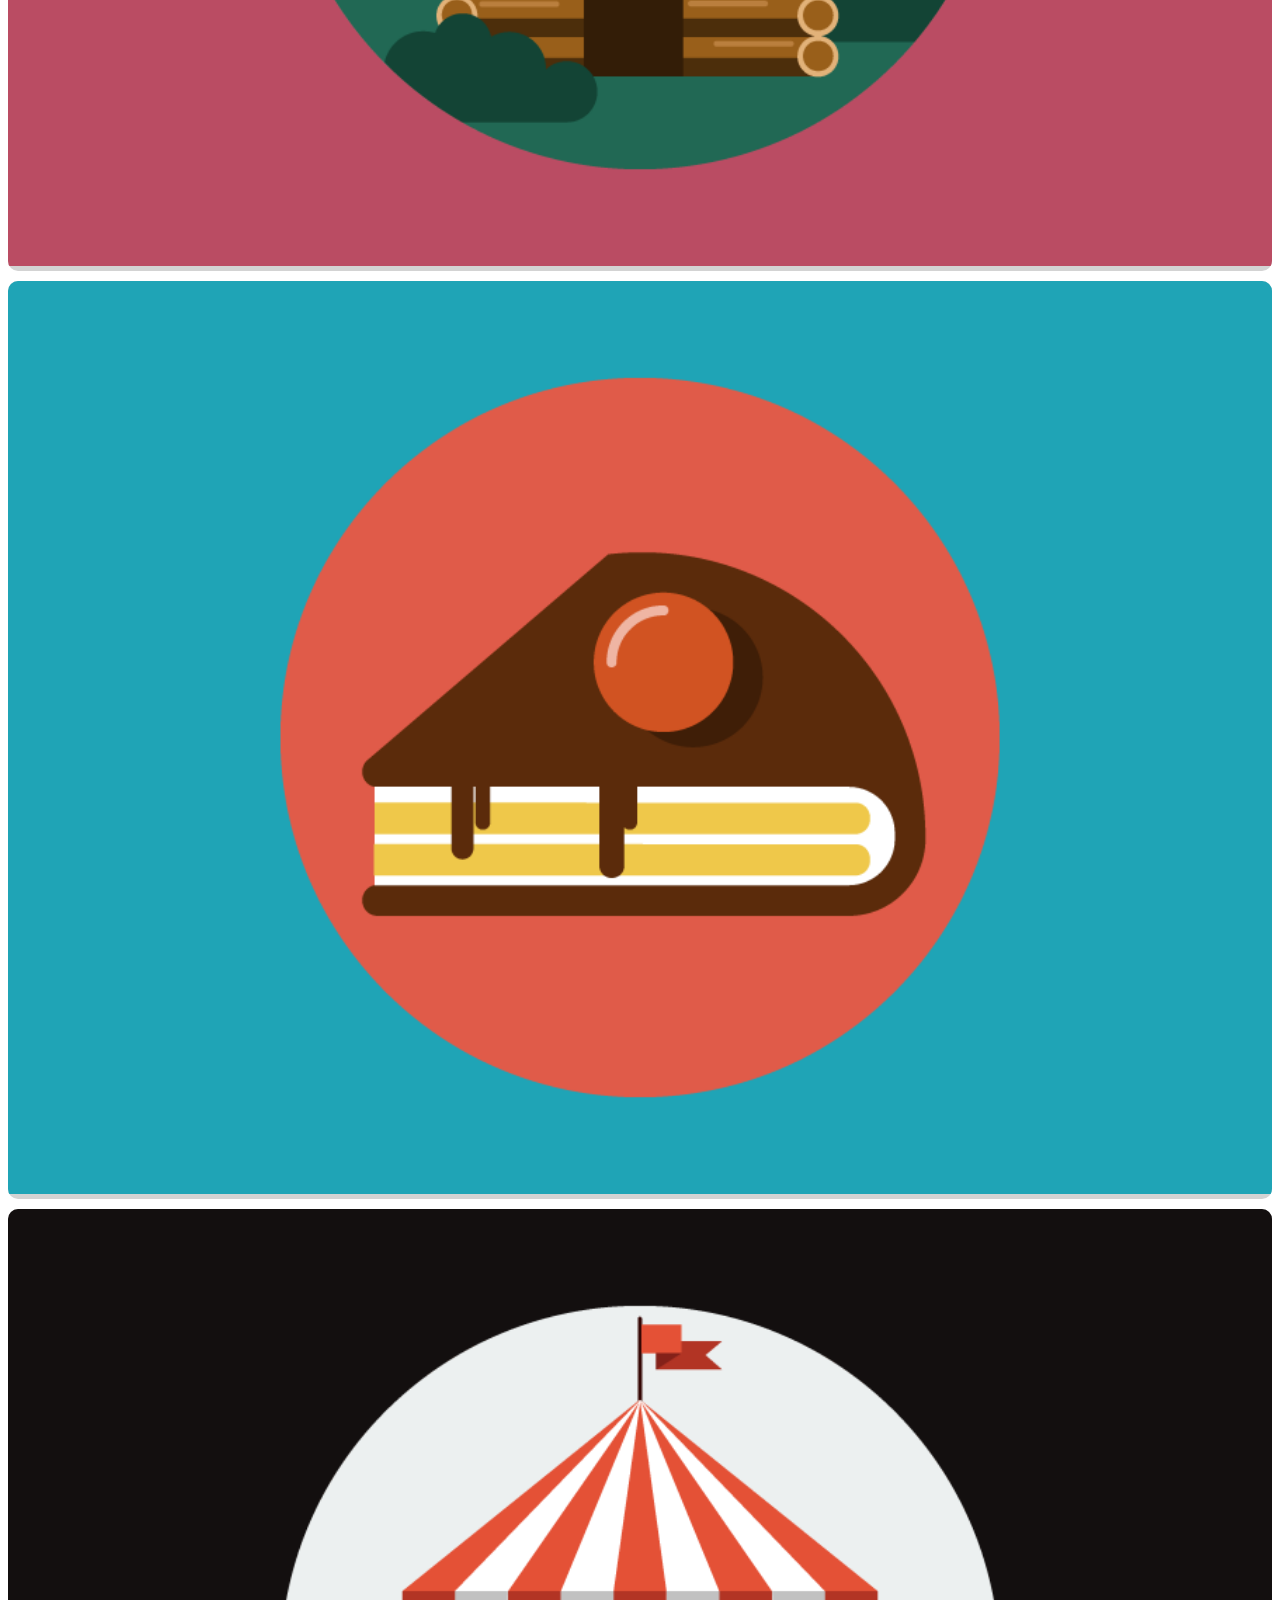
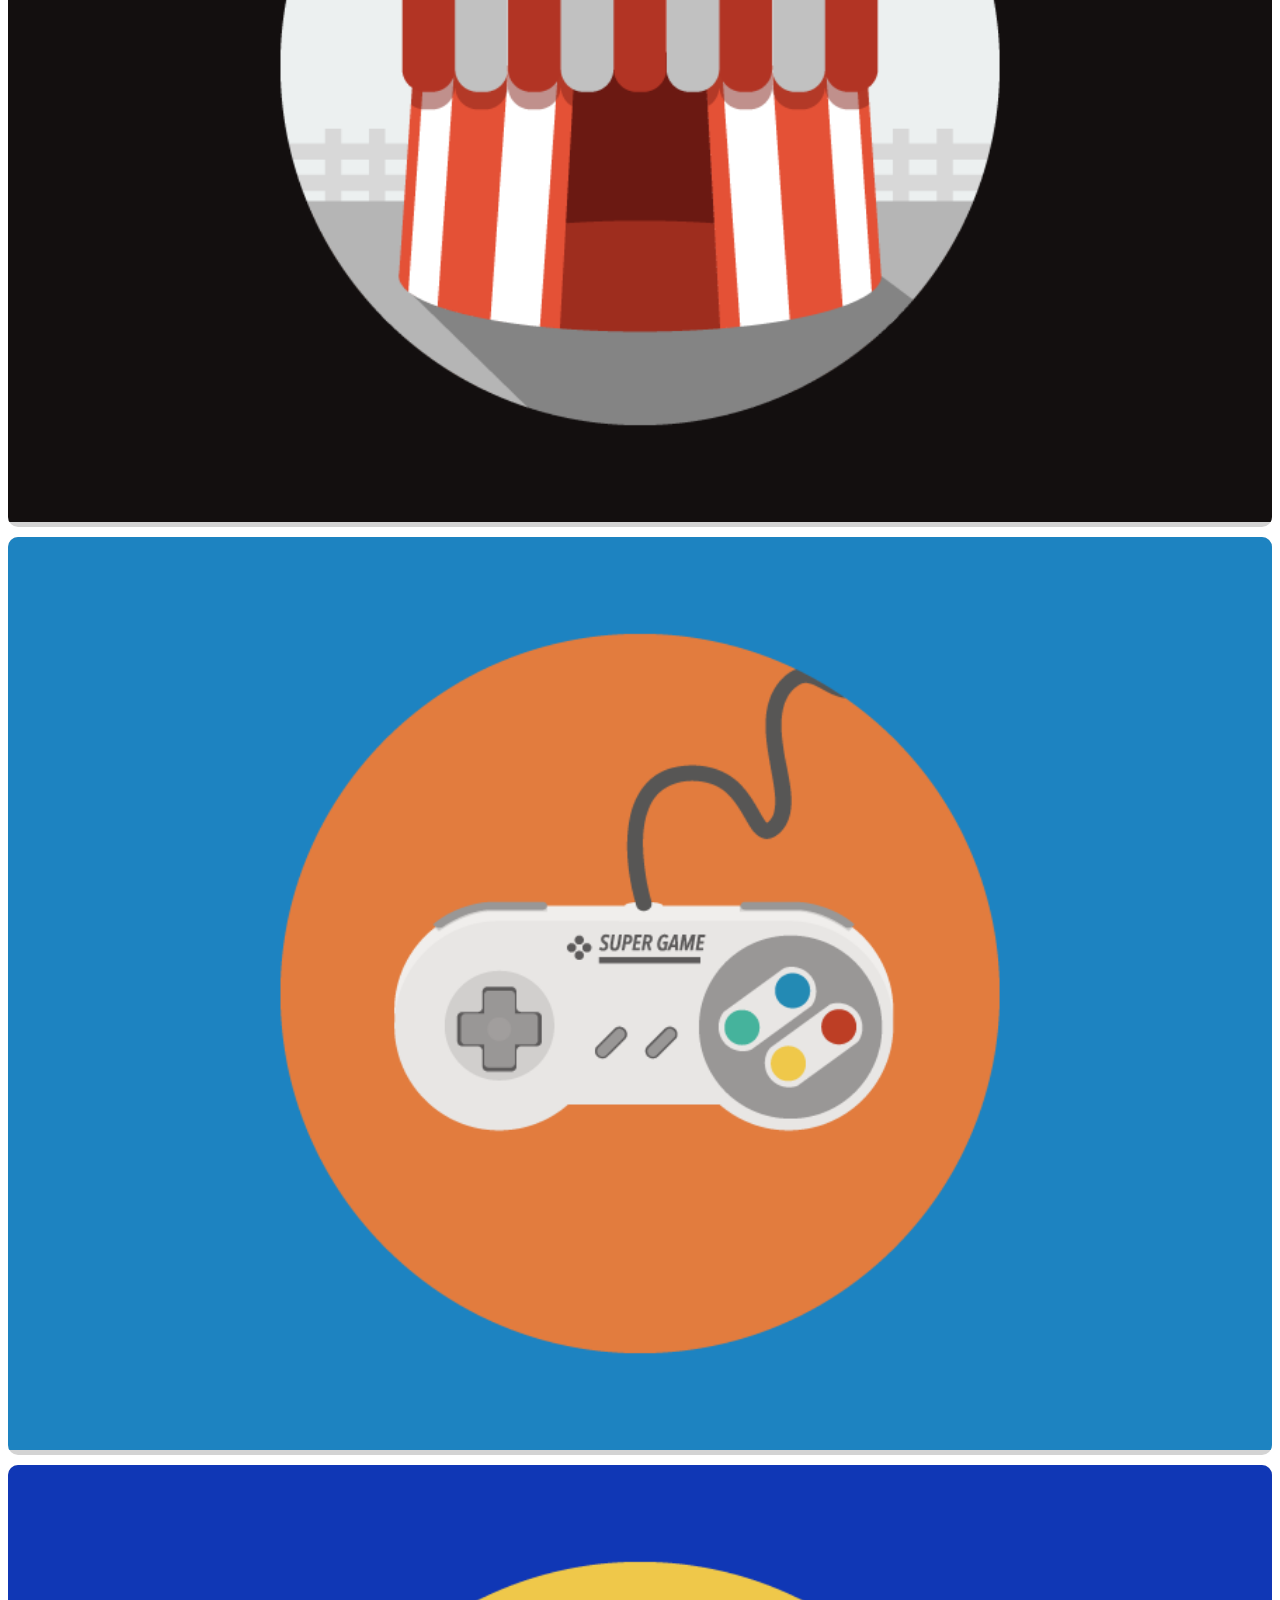
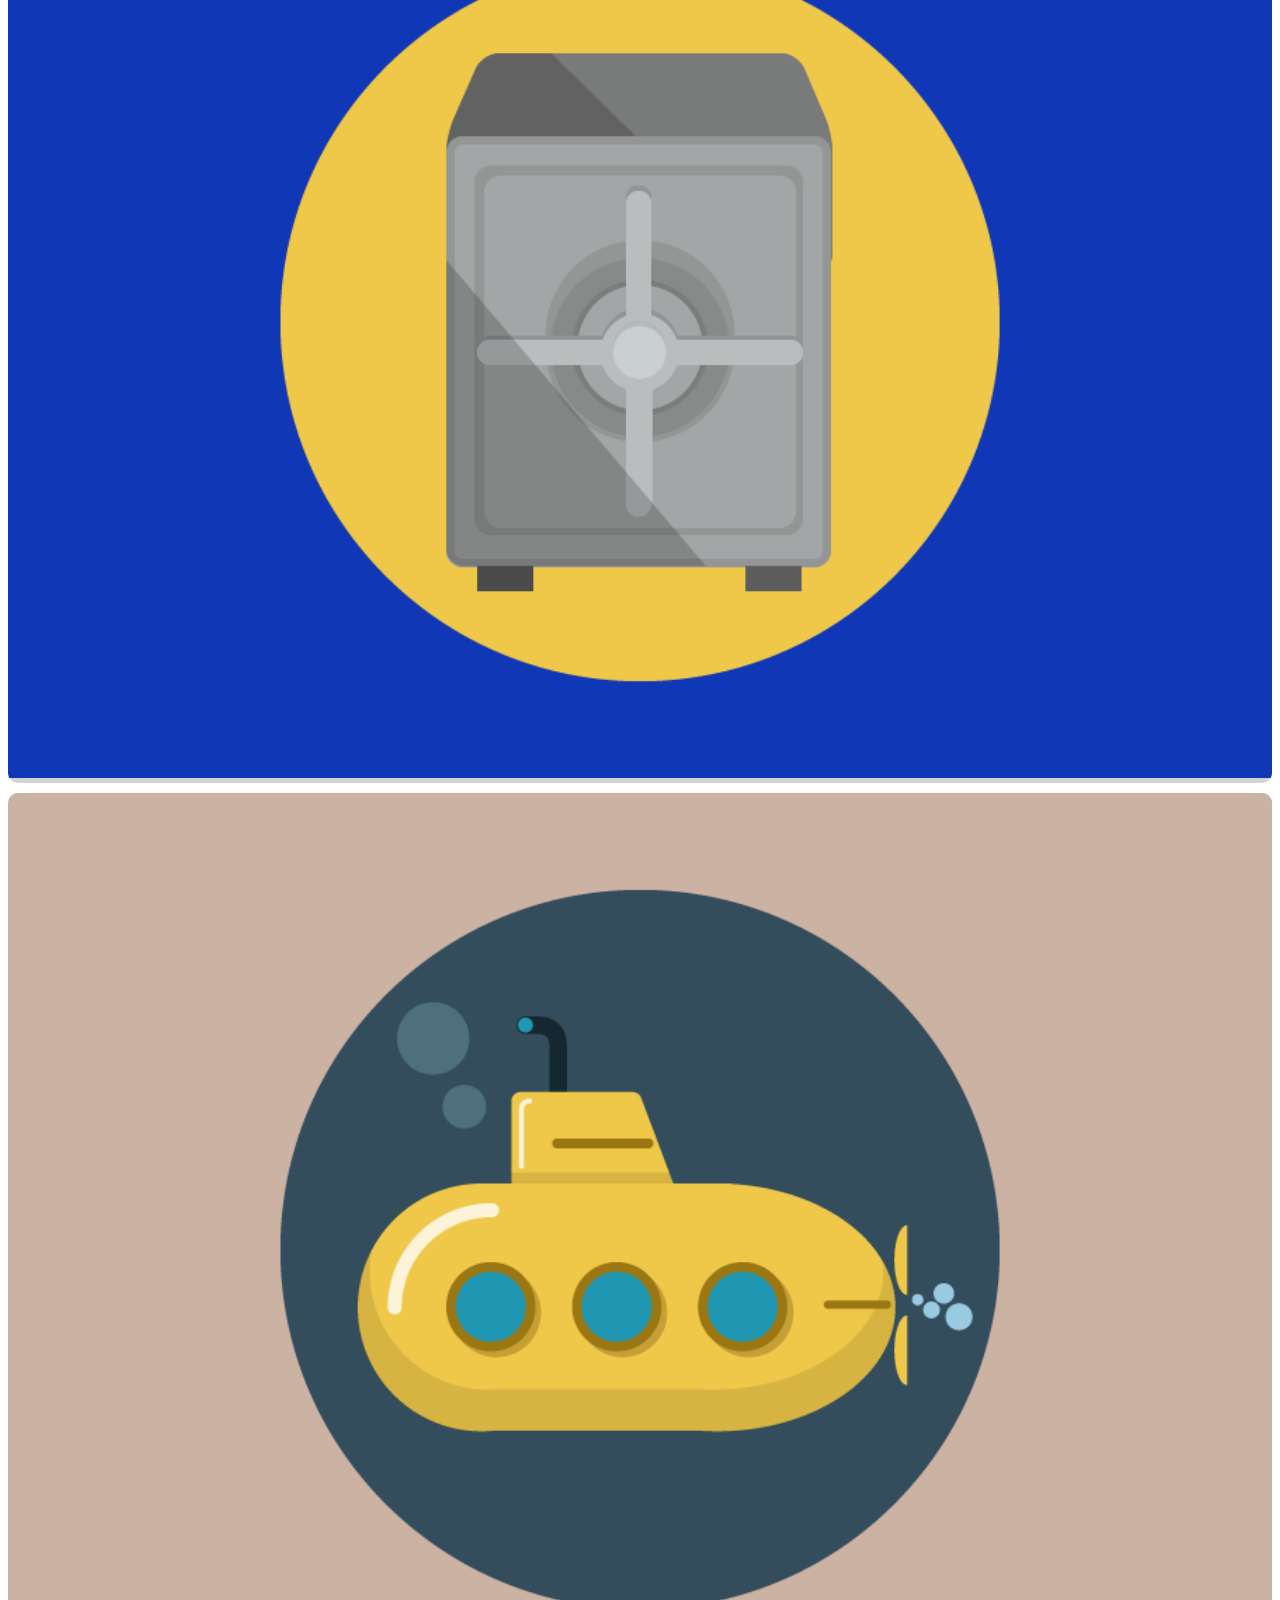
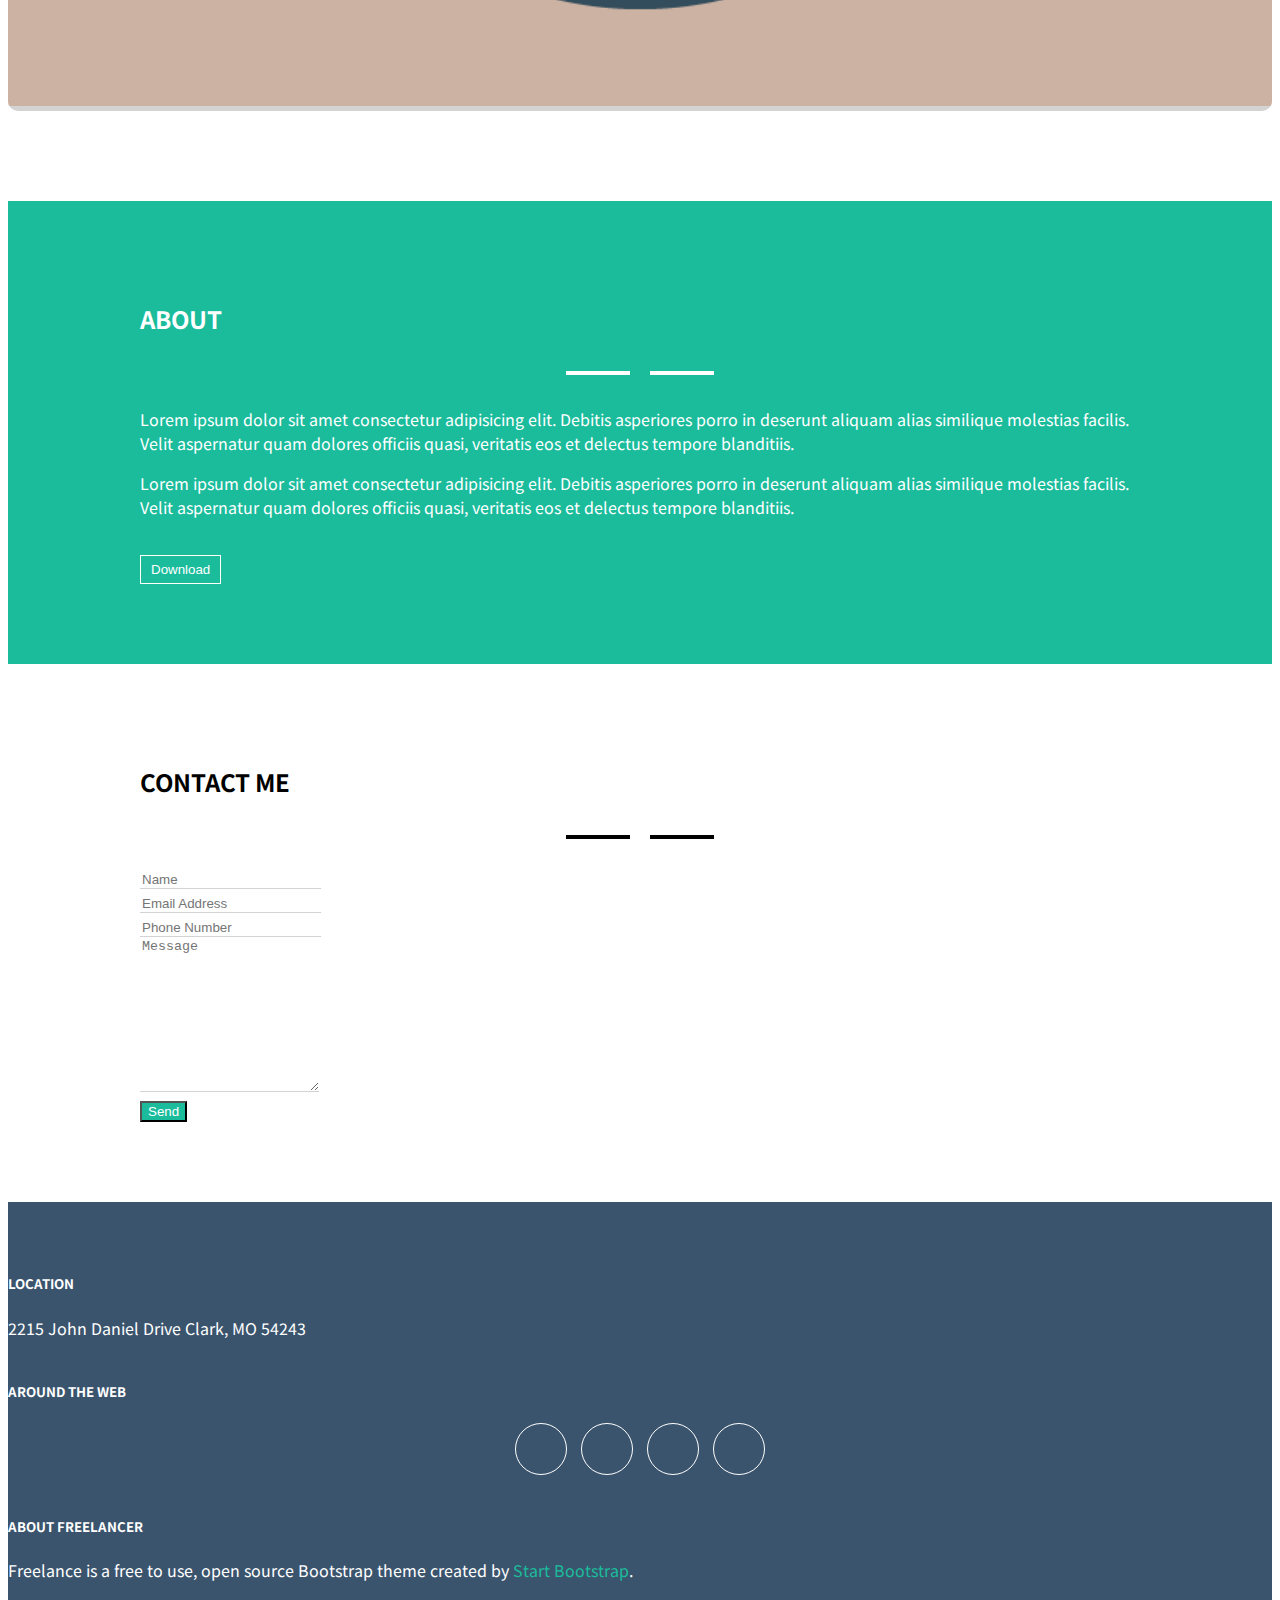
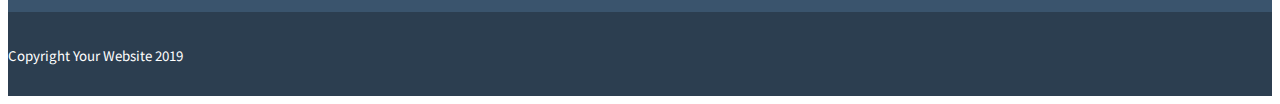
==== commit 7954a23c: "corretto color all hamburgher" ====
--- a/index.html
+++ b/index.html
@@ -28,7 +28,7 @@
 
                         <div class="container-fluid">
                             <a class="navbar-brand" href="#">START BOOTSTRAP</a>
-                            <button class="navbar-toggler" type="button" data-bs-toggle="collapse" data-bs-target="#navbarSupportedContent" aria-controls="navbarSupportedContent" aria-expanded="false" aria-label="Toggle navigation">
+                            <button class="navbar-toggler navbar-dark" type="button" data-bs-toggle="collapse" data-bs-target="#navbarSupportedContent" aria-controls="navbarSupportedContent" aria-expanded="false" aria-label="Toggle navigation">
                                 <span class="navbar-toggler-icon"></span>
                             </button>
                             <div class="collapse navbar-collapse justify-content-end" id="navbarSupportedContent">
--- a/css/style.css
+++ b/css/style.css
@@ -24,6 +24,7 @@
     top: 0;
     color: #fff;
     width: 100%;
+    z-index: 999;
 }
 .navbar{
     padding: 20px 0;
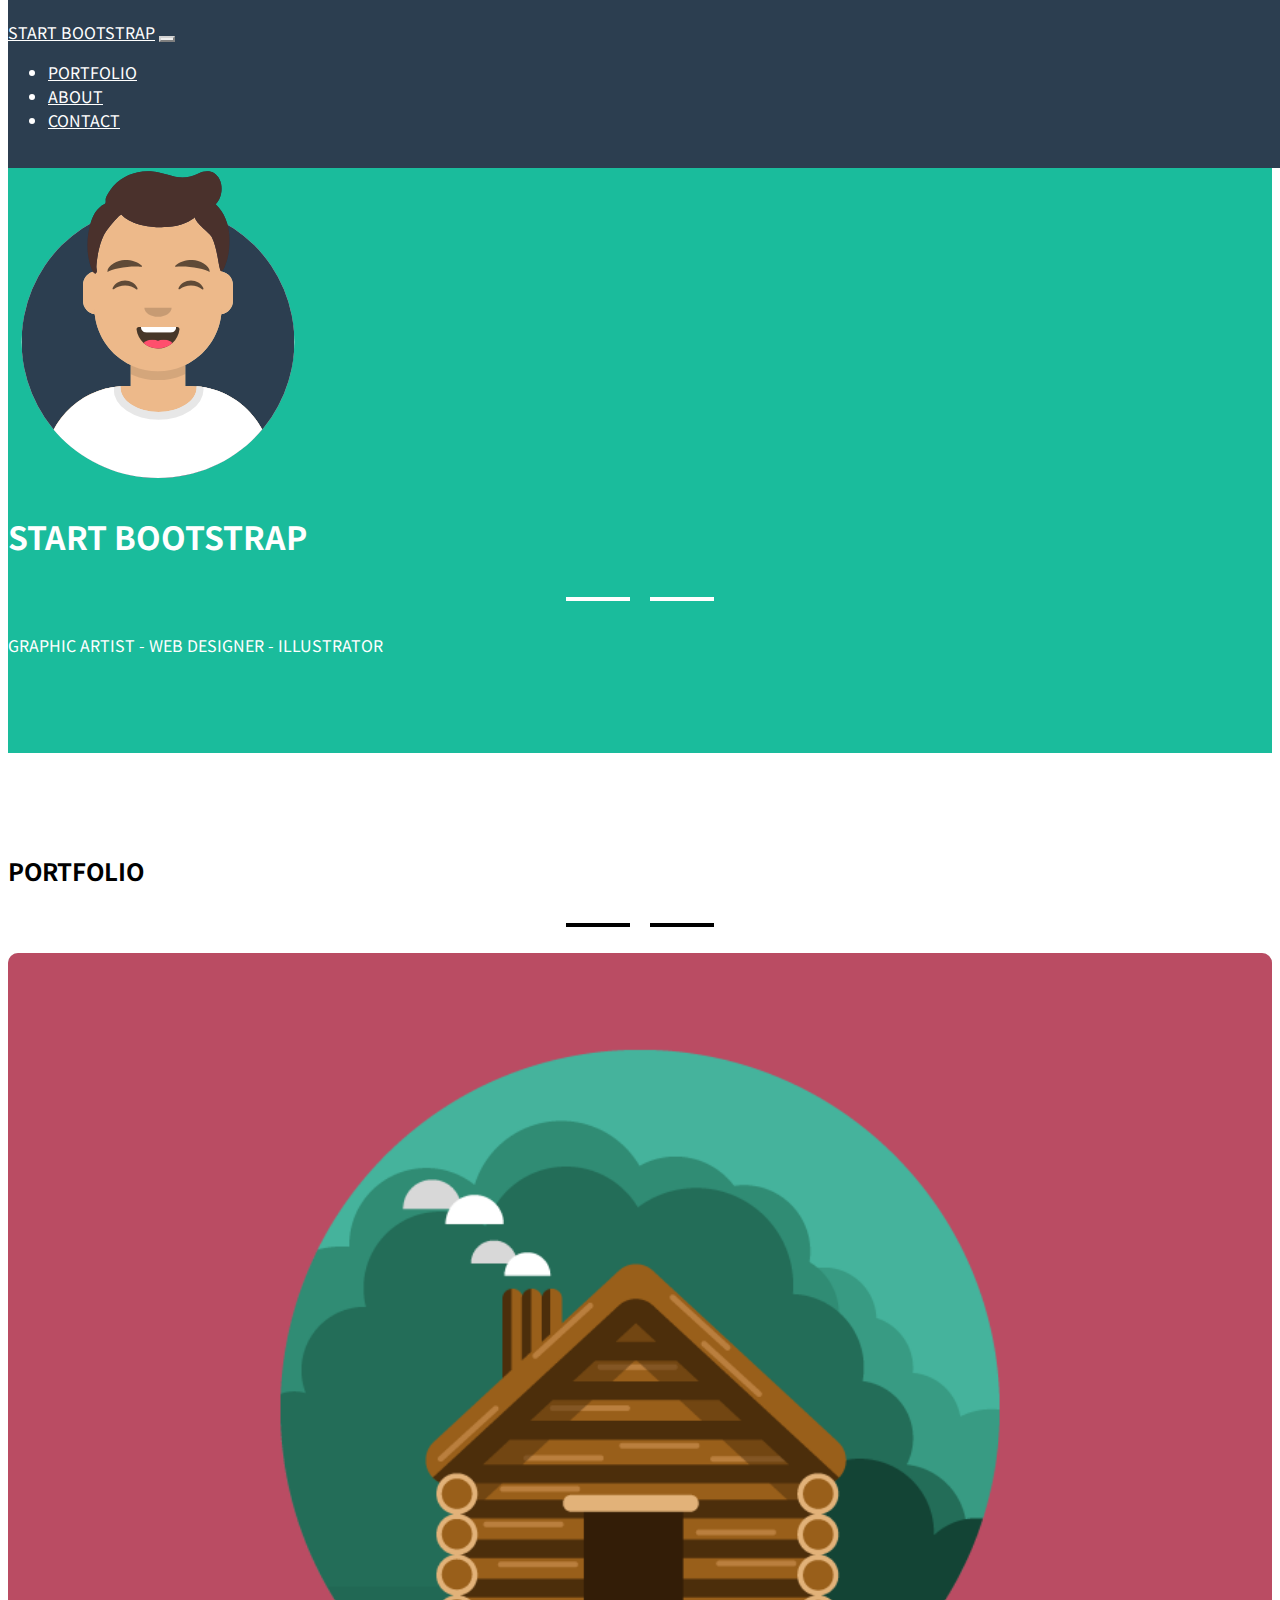
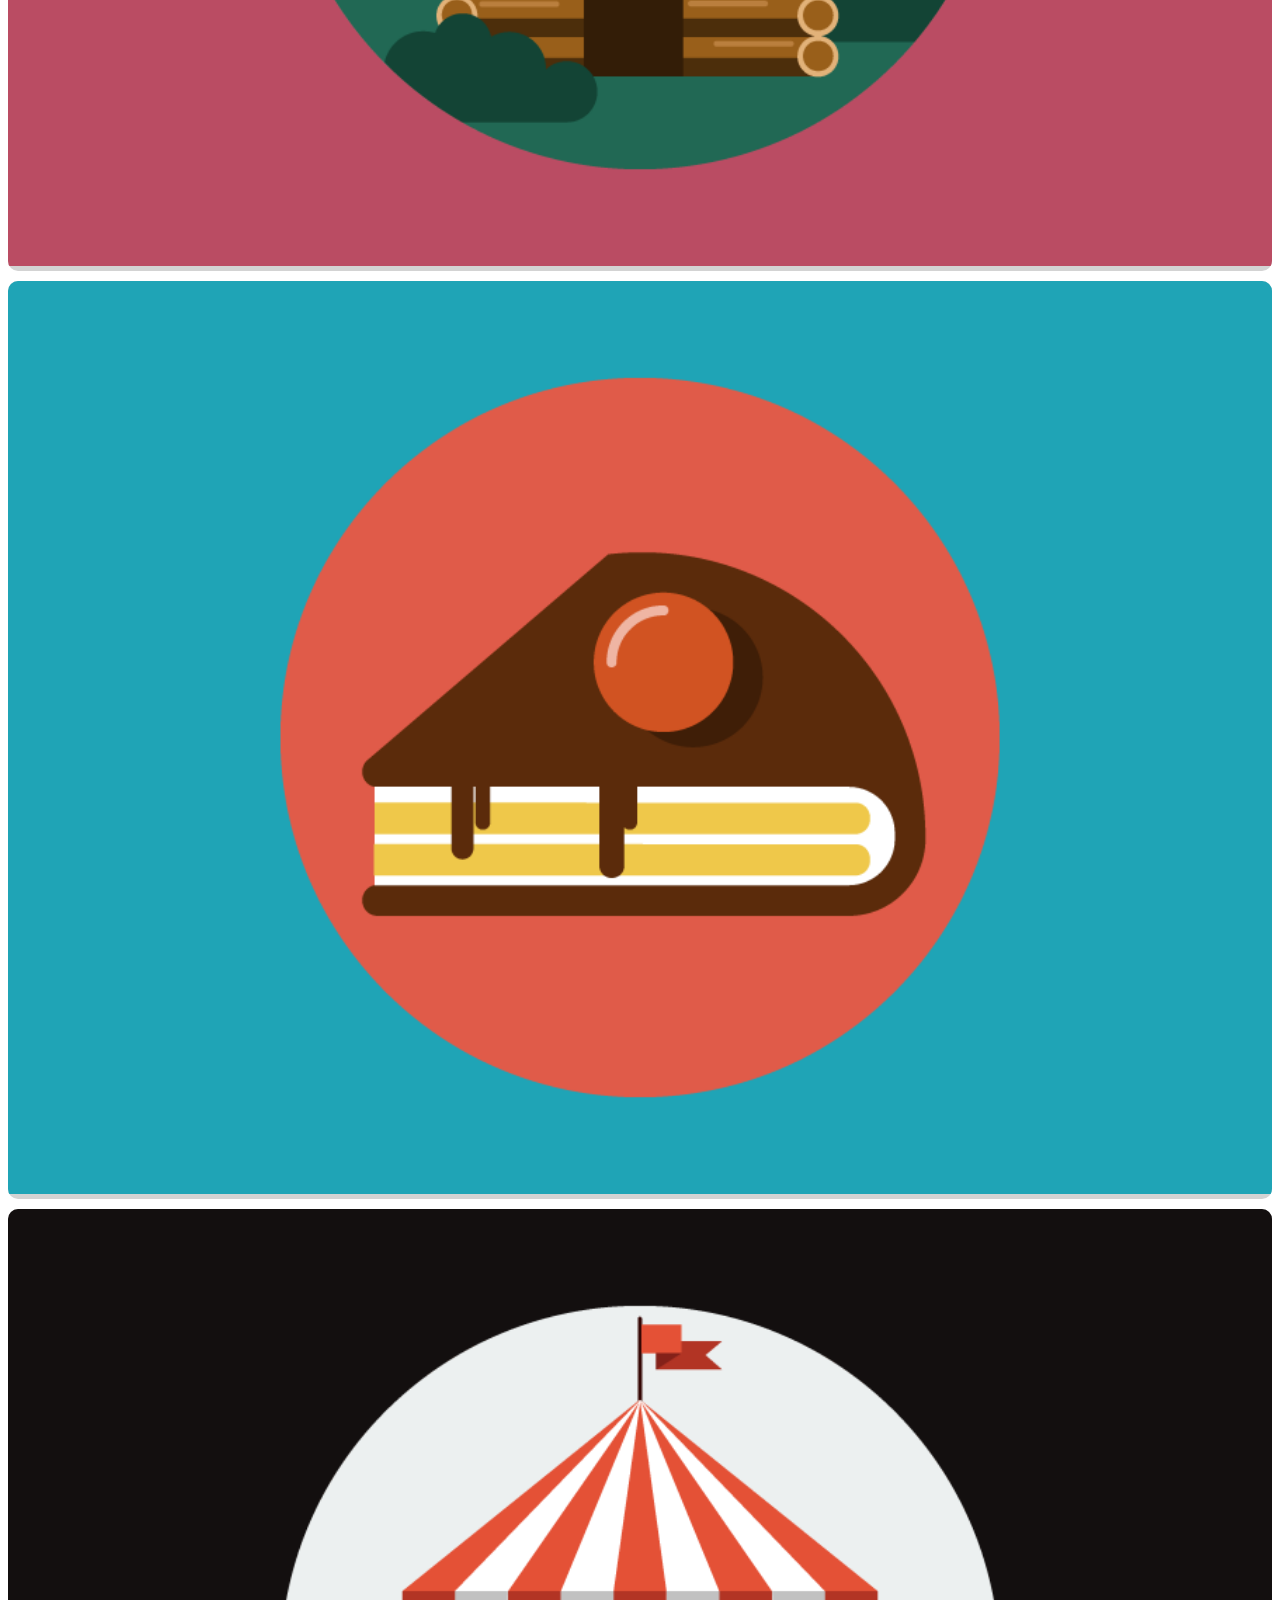
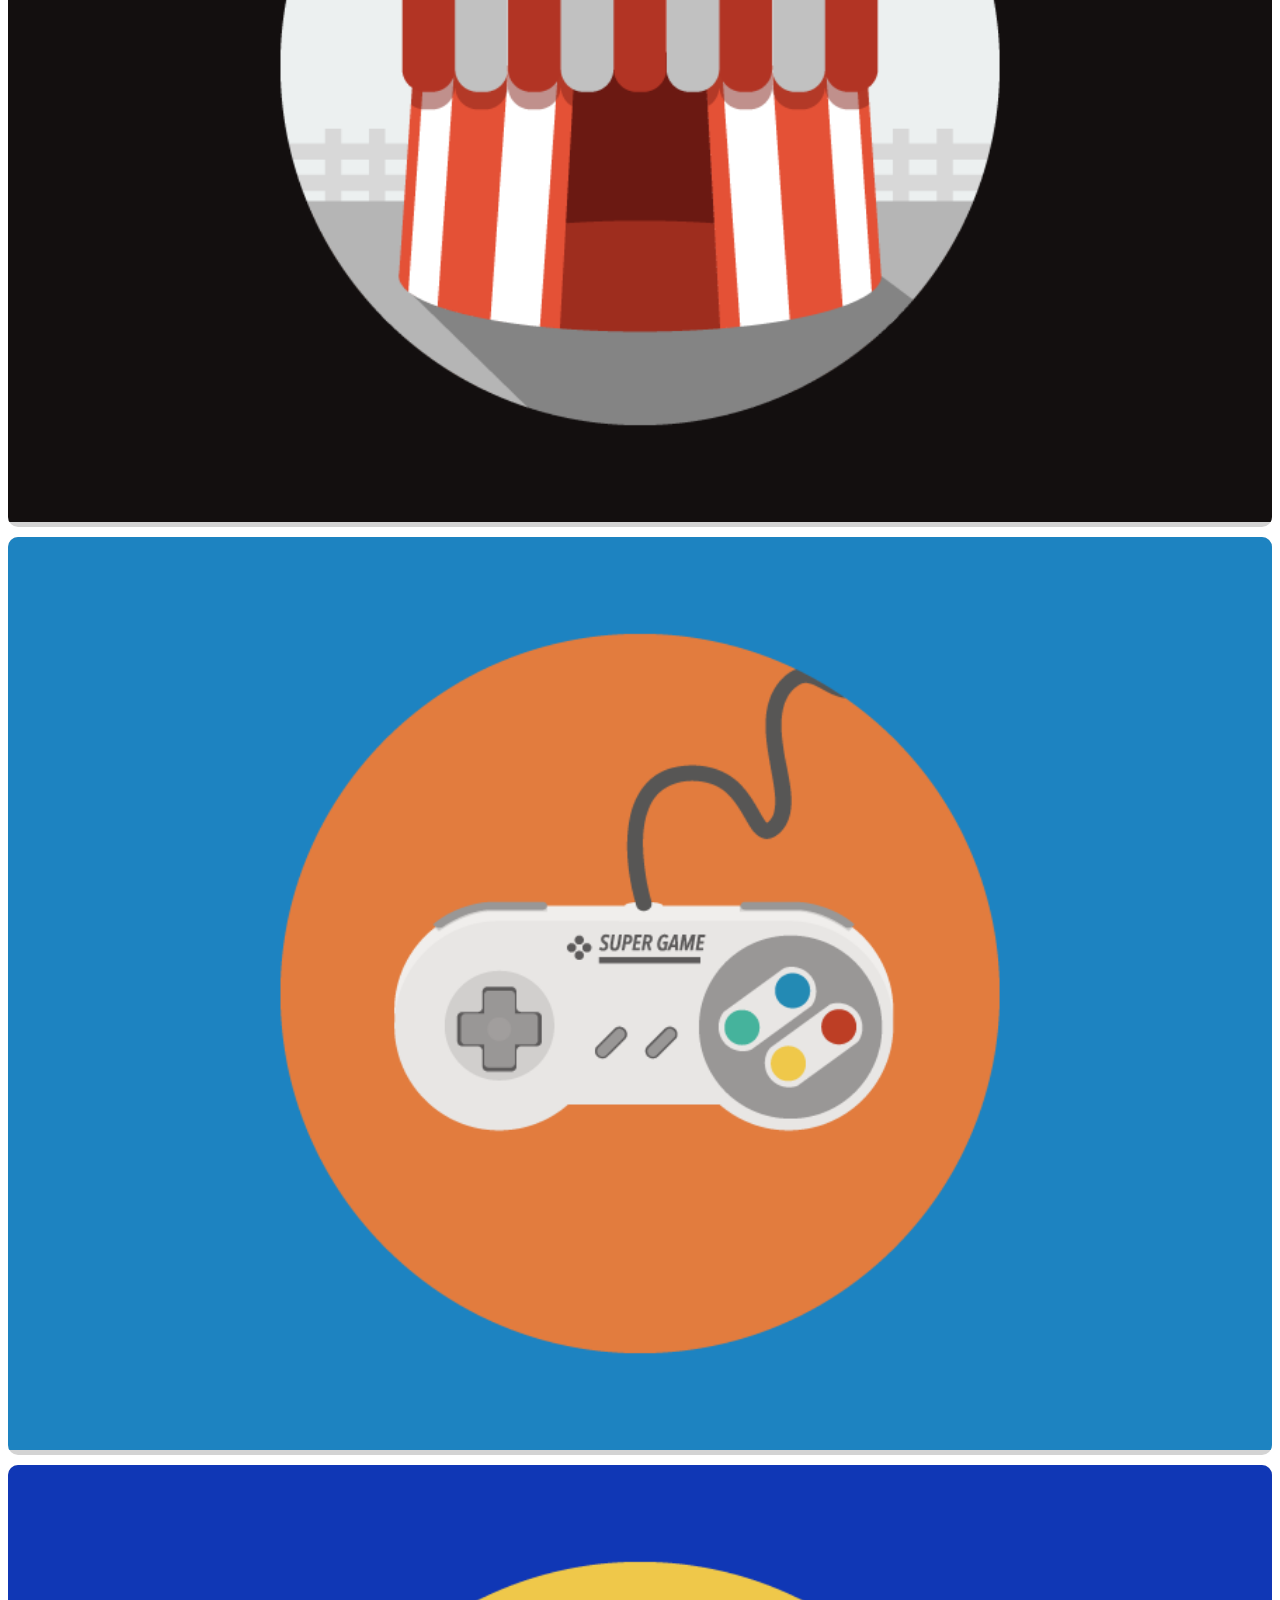
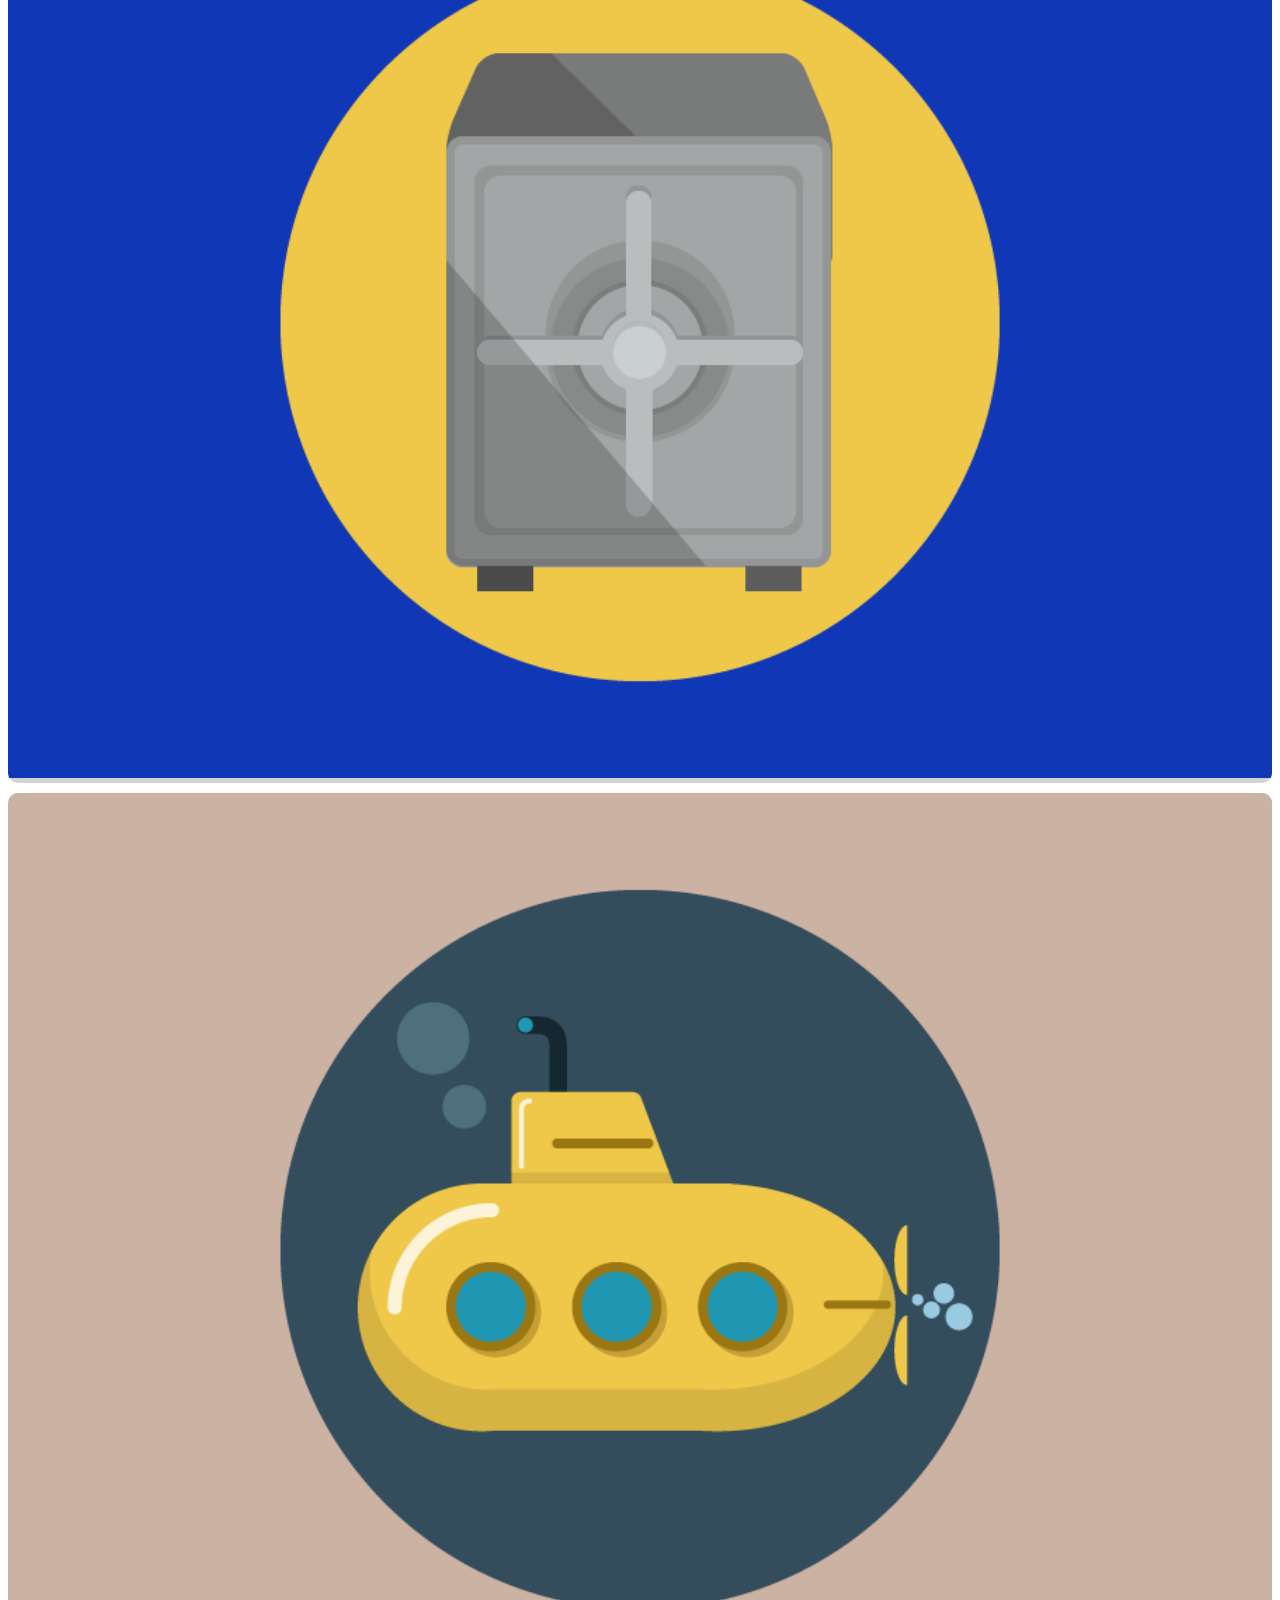
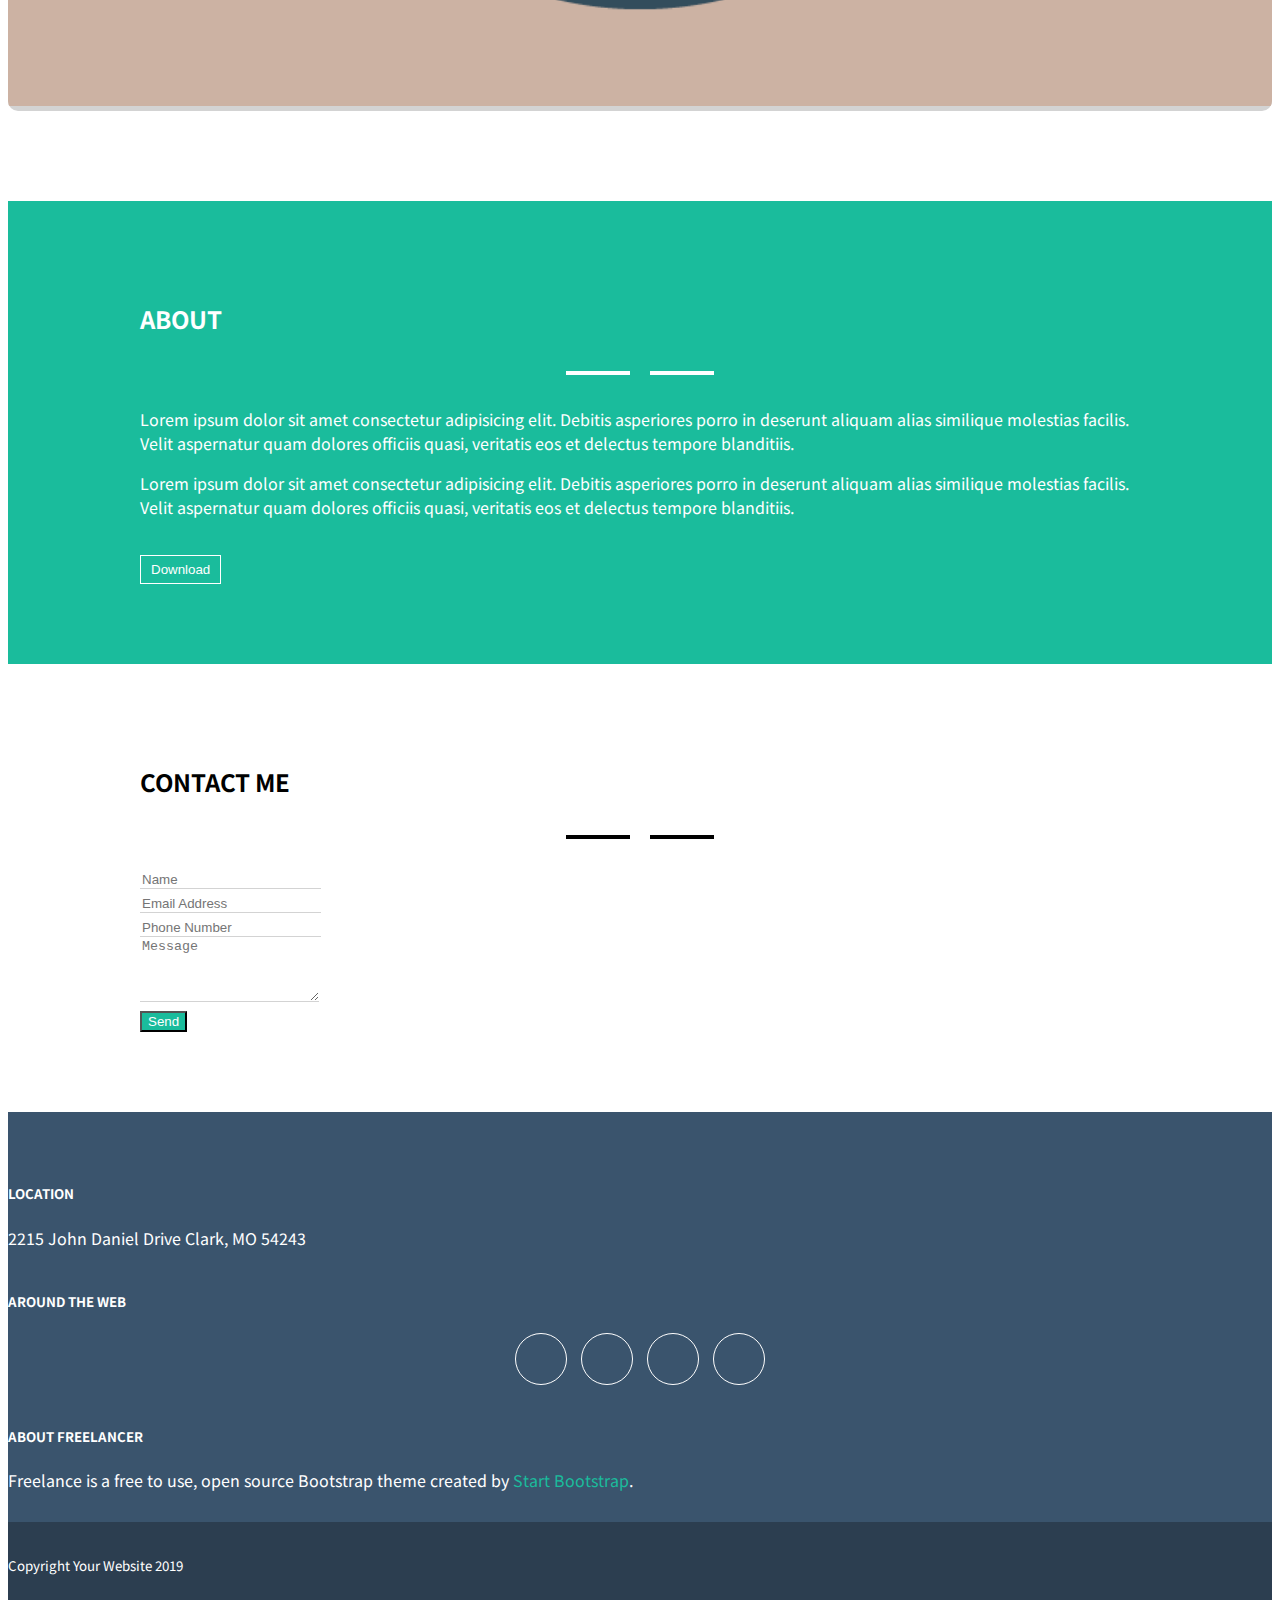
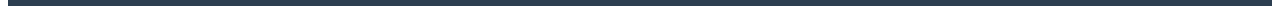
==== commit 539afc4f: "altezza textarea" ====
--- a/index.html
+++ b/index.html
@@ -188,7 +188,7 @@
                                         <input type="tell" class="form-control" id="#" placeholder="Phone Number">
                                     </div>
                                     <div class="mb-3">
-                                        <textarea class="form-control" aria-label="#" placeholder="Message"></textarea>
+                                        <textarea class="form-control" rows="4" aria-label="#" placeholder="Message"></textarea>
                                     </div>
                                     <button type="submit" class="btn bg_secondary">Send</button>
                                   </form>
--- a/css/style.css
+++ b/css/style.css
@@ -10,7 +10,7 @@
     background-color: #3a546d;
 }
 .bg_secondary{
-    background-color: #1abc9c;
+    background-color: rgb(26, 188, 156);
 }
 .wrapper_small{
     max-width: 1000px;
@@ -111,7 +111,7 @@
     display: flex;
     align-items: center;
     justify-content: center;
-    background-color: rgba(0, 0, 0, 0.3);
+    background-color: rgba(26, 188, 156, 0.7);
     font-size: 50px;
     color: white;
     opacity: 0;
@@ -136,9 +136,6 @@
     border: none;
     border-bottom: 1px solid lightgray;
     border-radius: 0;
-}
-.mb-3 textarea{
-    height: 150px;
 }
 .btn{
     color: white;
